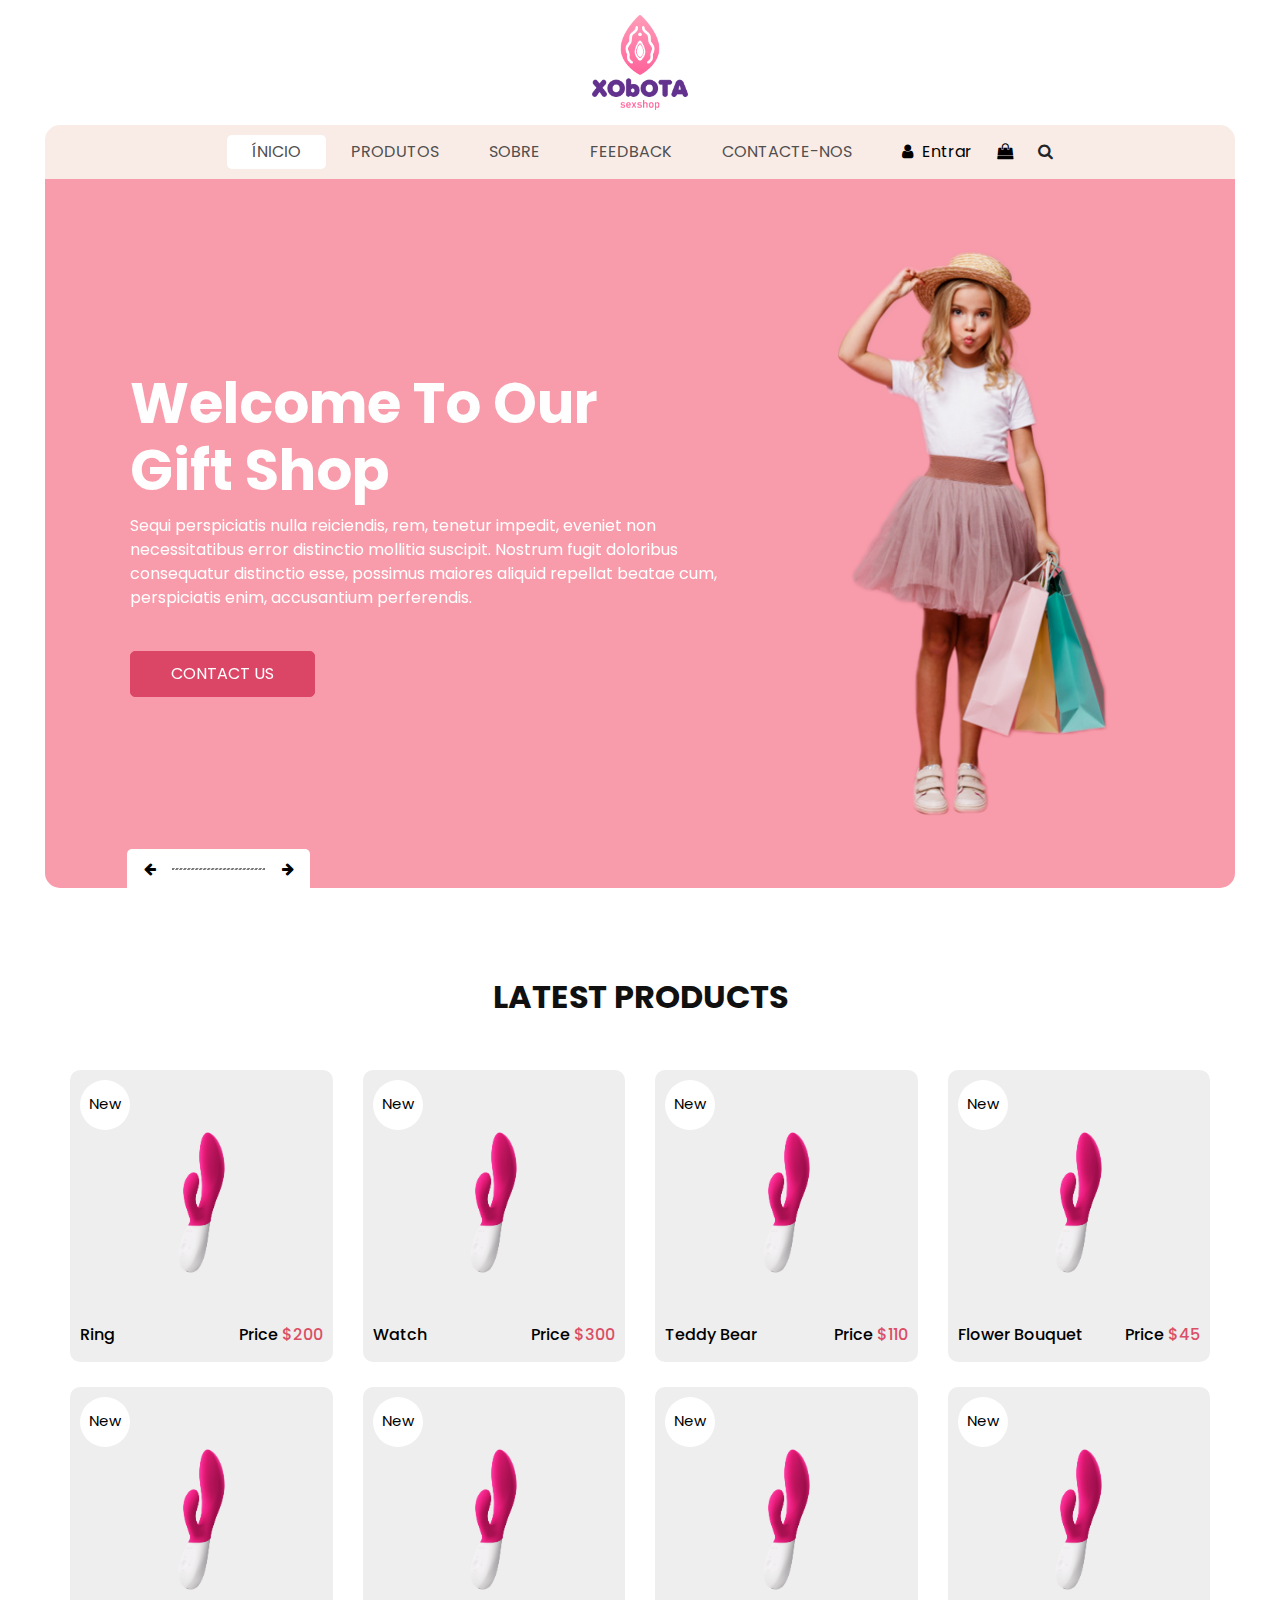
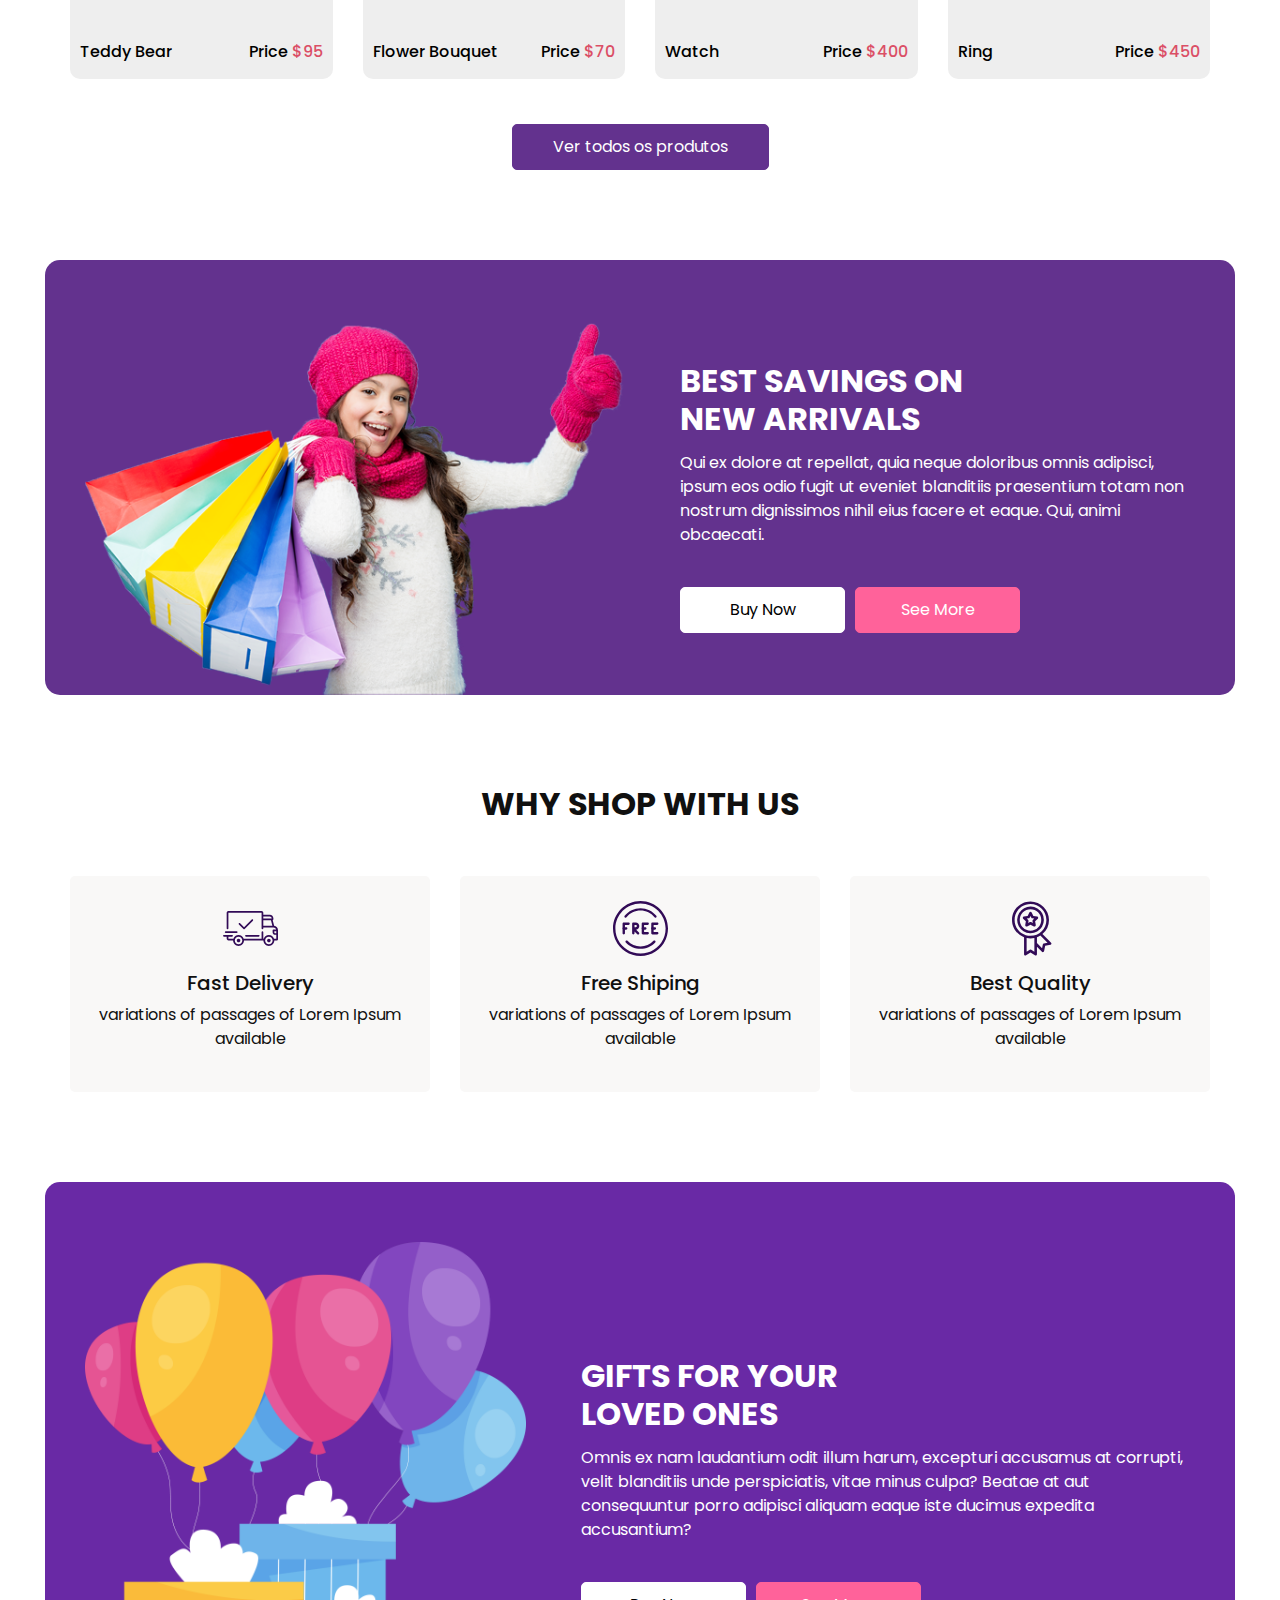
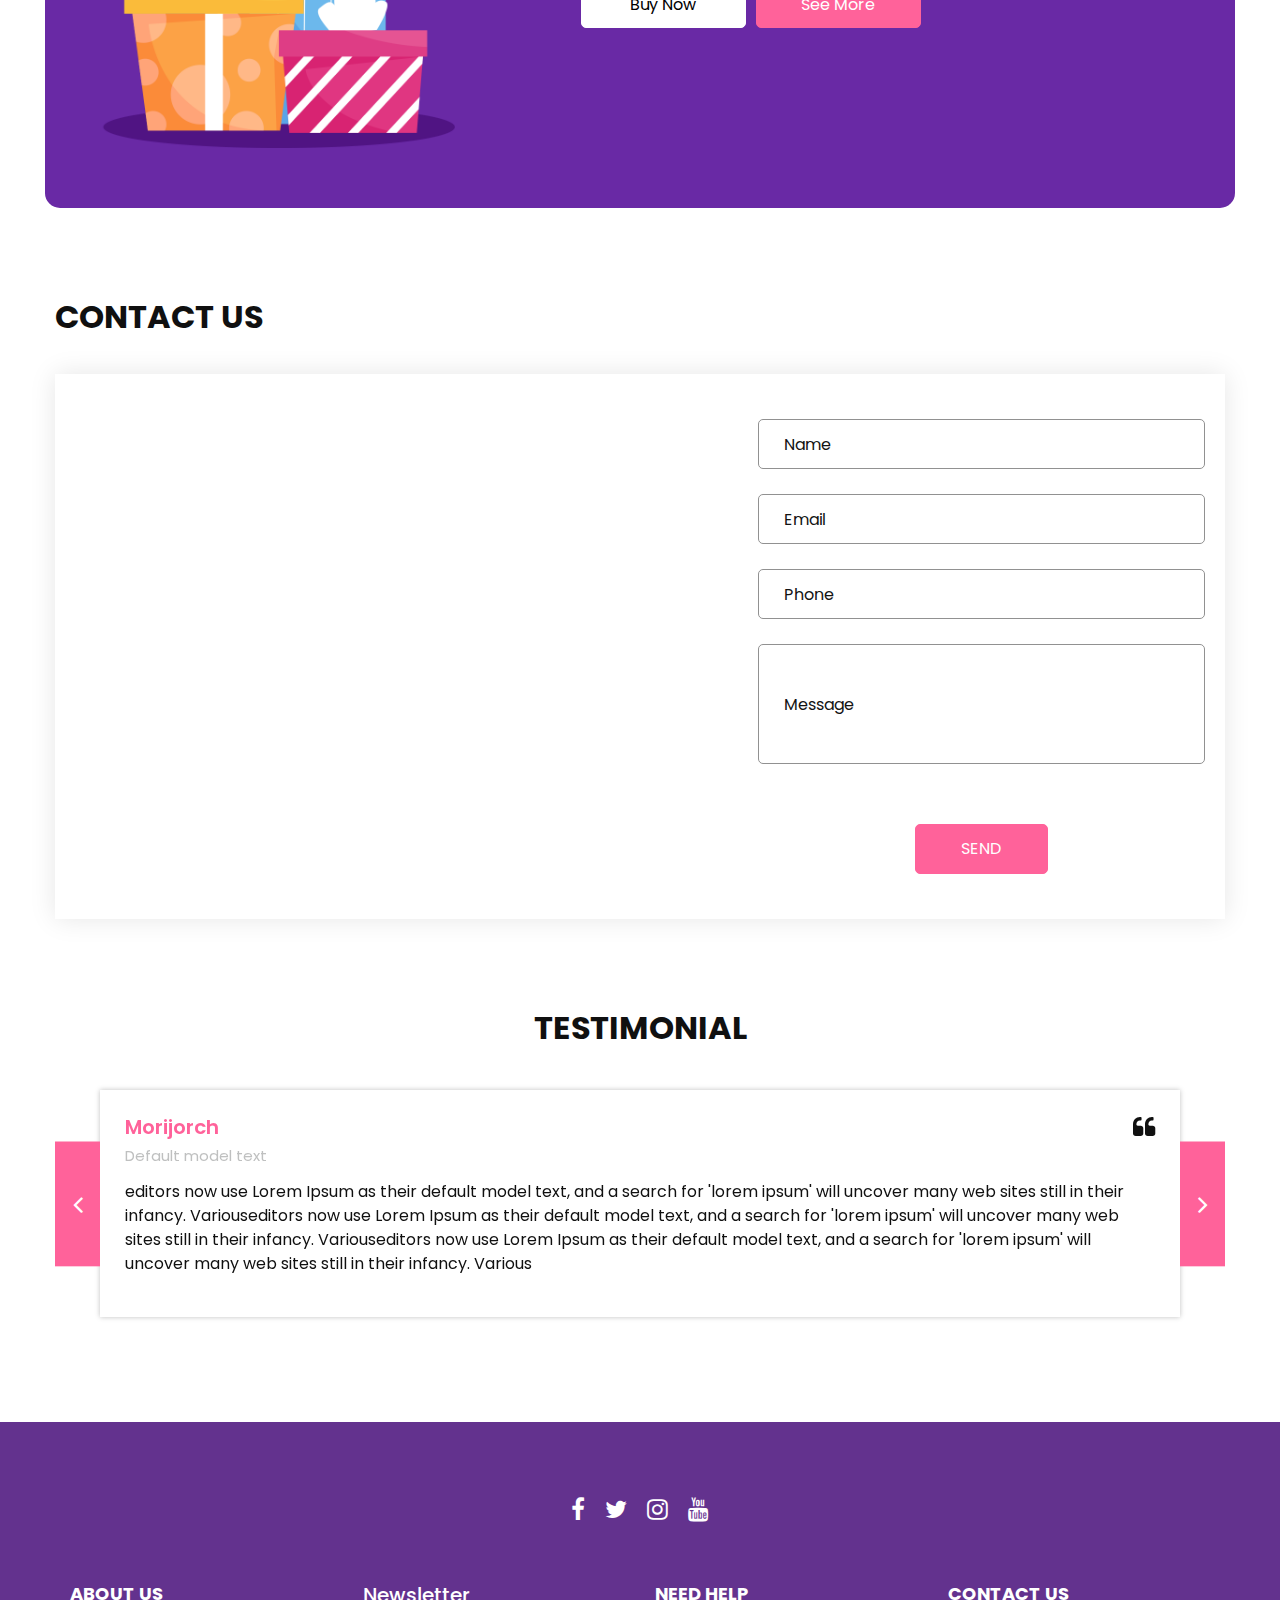
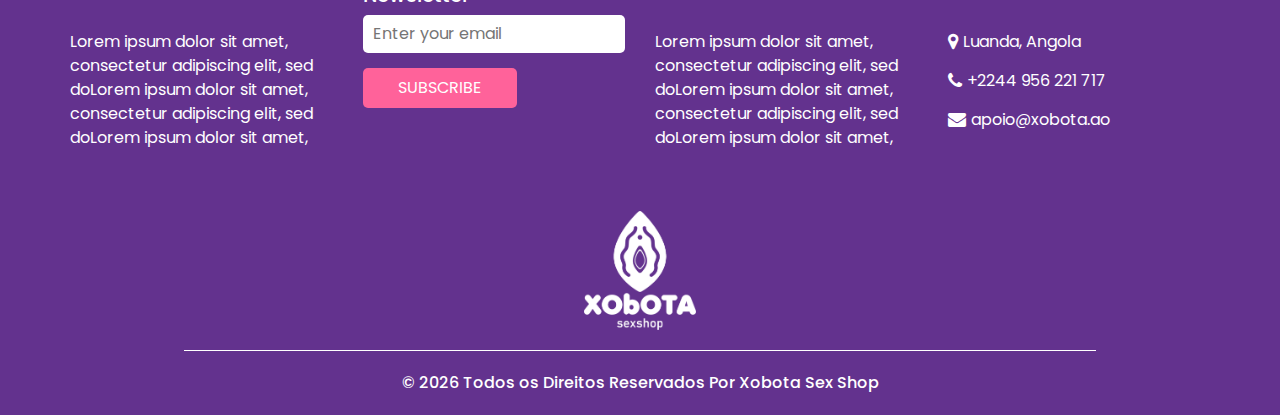
==== index.html @ 411ab6f8 "meta" ====
<!DOCTYPE html>
<html>

<head>
  <meta charset="UTF-8">
  <meta name="viewport" content="width=device-width, initial-scale=1.0">
  <meta name="description"
    content="Bem-vindo à Xobota Sex Shop, a sua loja virtual angolana dedicada a produtos sensuais e intimidade saudável. Explore nossa coleção de brinquedos eróticos, lingerie íntima e acessórios sensuais, criados para despertar sentidos e promover uma experiência única de prazer adulto. Nossos artigos para casais, novidades eróticas e presentes sensuais são pensados para fortalecer laços e explorar o erotismo de forma discreta e respeitosa. Desfrute de entrega discreta e descubra uma jornada de bem-estar íntimo conosco. Com Xobota, a intimidade ganha um novo significado.">
  <meta name="keywords"
    content="Sex shop Angola, Xobota online, Brinquedos eróticos, Produtos sensuais, Lingerie íntima, Prazer adulto, Artigos para casais, Desperta sentidos, Intimidade saudável, Acessórios sensuais, Erotismo discreto, Prazer pessoal, Diversão íntima, Amor próprio, Romance e sedução, Novidades eróticas, Entrega discreta, Bem-estar íntimo, Exploração sensual, Presentes sensuais">
  <meta name="author" content="Deogracia Manuel de Castro">
  <meta name="robots" content="follow">
  <meta http-equiv="refresh" content="1000; url=#">
  <meta http-equiv="X-UA-Compatible" content="IE=edge">
  <meta name="twitter:title" content="Xobota Sex Shop">
  <meta name="twitter:description"
    content="Bem-vindo à Xobota Sex Shop, a sua loja virtual angolana dedicada a produtos sensuais e intimidade saudável. Explore nossa coleção de brinquedos eróticos, lingerie íntima e acessórios sensuais, criados para despertar sentidos e promover uma experiência única de prazer adulto. Nossos artigos para casais, novidades eróticas e presentes sensuais são pensados para fortalecer laços e explorar o erotismo de forma discreta e respeitosa. Desfrute de entrega discreta e descubra uma jornada de bem-estar íntimo conosco. Com Xobota, a intimidade ganha um novo significado.">
  <meta name="twitter:image" content="https://xobota.sexshop.ao/images/favicon.png">
  <meta name="twitter:creator" content="@ManuelWonnder2">
  <meta name="twitter:card" content="summary_large_image">
  <meta property="og:locale" content="pt_AO">
  <meta property="og:type" content="website">
  <meta property="og:site_name" content="Xobota Sex Shop">
  <meta property="og:title" content="Xobota Sex Shop">
  <meta property="og:description"
    content="Bem-vindo à Xobota Sex Shop, a sua loja virtual angolana dedicada a produtos sensuais e intimidade saudável. Explore nossa coleção de brinquedos eróticos, lingerie íntima e acessórios sensuais, criados para despertar sentidos e promover uma experiência única de prazer adulto. Nossos artigos para casais, novidades eróticas e presentes sensuais são pensados para fortalecer laços e explorar o erotismo de forma discreta e respeitosa. Desfrute de entrega discreta e descubra uma jornada de bem-estar íntimo conosco. Com Xobota, a intimidade ganha um novo significado.">
  <meta property="og:image" content="https://xobota.sexshop.ao/images/favicon.png">
  <meta property="og:url" content="https://xobota.sexshop.ao/">
  <link rel="apple-touch-icon" sizes="180x180" href="images/favicon.png">
  <meta name="theme-color" content="#63328E">
  <meta name="msapplication-TileColor" content="#63328E">
  <meta name="application-name" content="Xobota Sex Shop">
  <meta http-equiv="content-language" content="pt_AO">
  <meta name="apple-mobile-web-app-status-bar-style" content="black-translucent">
  <meta name="apple-mobile-web-app-capable" content="yes">
  <title>Xobota Sex Shop</title>

  <!-- slider stylesheet -->
  <link rel="stylesheet" type="text/css"
    href="https://cdnjs.cloudflare.com/ajax/libs/OwlCarousel2/2.3.4/assets/owl.carousel.min.css" />

  <!-- bootstrap core css -->
  <link rel="stylesheet" type="text/css" href="css/bootstrap.css" />

  <!-- Custom styles for this template -->
  <link href="css/style.css" rel="stylesheet" />
  <!-- responsive style -->
  <link href="css/responsive.css" rel="stylesheet" />
</head>

<body>
  <div class="hero_area">
    <!-- header section strats -->
    <header class="header_section">
      <nav class="navbar navbar-expand-lg custom_nav-container ">
        <a class="navbar-brand" href="index.html">
          <span>
            <img src="images/logo.png" alt="Xobota Sex Shop">
          </span>
        </a>
        <button class="navbar-toggler" type="button" data-toggle="collapse" data-target="#navbarSupportedContent"
          aria-controls="navbarSupportedContent" aria-expanded="false" aria-label="Toggle navigation">
          <span class=""></span>
        </button>

        <div class="collapse navbar-collapse" id="navbarSupportedContent">
          <ul class="navbar-nav  ">
            <li class="nav-item active">
              <a class="nav-link" href="index.html">Ínicio <span class="sr-only">(current)</span></a>
            </li>
            <li class="nav-item">
              <a class="nav-link" href="shop.html">
                Produtos
              </a>
            </li>
            <li class="nav-item">
              <a class="nav-link" href="why.html">
                Sobre
              </a>
            </li>
            <li class="nav-item">
              <a class="nav-link" href="testimonial.html">
                Feedback
              </a>
            </li>
            <li class="nav-item">
              <a class="nav-link" href="contact.html">Contacte-nos</a>
            </li>
          </ul>
          <div class="user_option">
            <a href="">
              <i class="fa fa-user" aria-hidden="true"></i>
              <span>
                Entrar
              </span>
            </a>
            <a href="">
              <i class="fa fa-shopping-bag" aria-hidden="true"></i>
            </a>
            <form class="form-inline ">
              <button class="btn nav_search-btn" type="submit">
                <i class="fa fa-search" aria-hidden="true"></i>
              </button>
            </form>
          </div>
        </div>
      </nav>
    </header>
    <!-- end header section -->
    <!-- slider section -->

    <section class="slider_section">
      <div class="slider_container">
        <div id="carouselExampleIndicators" class="carousel slide" data-ride="carousel">
          <div class="carousel-inner">
            <div class="carousel-item active">
              <div class="container-fluid">
                <div class="row">
                  <div class="col-md-7">
                    <div class="detail-box">
                      <h1>
                        Welcome To Our <br>
                        Gift Shop
                      </h1>
                      <p>
                        Sequi perspiciatis nulla reiciendis, rem, tenetur impedit, eveniet non necessitatibus error
                        distinctio mollitia suscipit. Nostrum fugit doloribus consequatur distinctio esse, possimus
                        maiores aliquid repellat beatae cum, perspiciatis enim, accusantium perferendis.
                      </p>
                      <a href="">
                        Contact Us
                      </a>
                    </div>
                  </div>
                  <div class="col-md-5 ">
                    <div class="img-box">
                      <img src="images/slider-img.png" alt="" />
                    </div>
                  </div>
                </div>
              </div>
            </div>
            <div class="carousel-item ">
              <div class="container-fluid">
                <div class="row">
                  <div class="col-md-7">
                    <div class="detail-box">
                      <h1>
                        Welcome To Our <br>
                        Gift Shop
                      </h1>
                      <p>
                        Sequi perspiciatis nulla reiciendis, rem, tenetur impedit, eveniet non necessitatibus error
                        distinctio mollitia suscipit. Nostrum fugit doloribus consequatur distinctio esse, possimus
                        maiores aliquid repellat beatae cum, perspiciatis enim, accusantium perferendis.
                      </p>
                      <a href="">
                        Contact Us
                      </a>
                    </div>
                  </div>
                  <div class="col-md-5 ">
                    <div class="img-box">
                      <img src="images/slider-img.png" alt="" />
                    </div>
                  </div>
                </div>
              </div>
            </div>
            <div class="carousel-item ">
              <div class="container-fluid">
                <div class="row">
                  <div class="col-md-7">
                    <div class="detail-box">
                      <h1>
                        Welcome To Our <br>
                        Gift Shop
                      </h1>
                      <p>
                        Sequi perspiciatis nulla reiciendis, rem, tenetur impedit, eveniet non necessitatibus error
                        distinctio mollitia suscipit. Nostrum fugit doloribus consequatur distinctio esse, possimus
                        maiores aliquid repellat beatae cum, perspiciatis enim, accusantium perferendis.
                      </p>
                      <a href="">
                        Contact Us
                      </a>
                    </div>
                  </div>
                  <div class="col-md-5 ">
                    <div class="img-box">
                      <img src="images/slider-img.png" alt="" />
                    </div>
                  </div>
                </div>
              </div>
            </div>
          </div>
          <div class="carousel_btn-box">
            <a class="carousel-control-prev" href="#carouselExampleIndicators" role="button" data-slide="prev">
              <i class="fa fa-arrow-left" aria-hidden="true"></i>
              <span class="sr-only">Previous</span>
            </a>
            <img src="images/line.png" alt="" />
            <a class="carousel-control-next" href="#carouselExampleIndicators" role="button" data-slide="next">
              <i class="fa fa-arrow-right" aria-hidden="true"></i>
              <span class="sr-only">Next</span>
            </a>
          </div>
        </div>
      </div>
    </section>

    <!-- end slider section -->
  </div>
  <!-- end hero area -->

  <!-- shop section -->

  <section class="shop_section layout_padding">
    <div class="container">
      <div class="heading_container heading_center">
        <h2>
          Latest Products
        </h2>
      </div>
      <div class="row">
        <div class="col-sm-6 col-md-4 col-lg-3">
          <div class="box">
            <a href="">
              <div class="img-box">
                <img src="images/p1.png" alt="">
              </div>
              <div class="detail-box">
                <h6>
                  Ring
                </h6>
                <h6>
                  Price
                  <span>
                    $200
                  </span>
                </h6>
              </div>
              <div class="new">
                <span>
                  New
                </span>
              </div>
            </a>
          </div>
        </div>
        <div class="col-sm-6 col-md-4 col-lg-3">
          <div class="box">
            <a href="">
              <div class="img-box">
                <img src="images/p2.png" alt="">
              </div>
              <div class="detail-box">
                <h6>
                  Watch
                </h6>
                <h6>
                  Price
                  <span>
                    $300
                  </span>
                </h6>
              </div>
              <div class="new">
                <span>
                  New
                </span>
              </div>
            </a>
          </div>
        </div>
        <div class="col-sm-6 col-md-4 col-lg-3">
          <div class="box">
            <a href="">
              <div class="img-box">
                <img src="images/p3.png" alt="">
              </div>
              <div class="detail-box">
                <h6>
                  Teddy Bear
                </h6>
                <h6>
                  Price
                  <span>
                    $110
                  </span>
                </h6>
              </div>
              <div class="new">
                <span>
                  New
                </span>
              </div>
            </a>
          </div>
        </div>
        <div class="col-sm-6 col-md-4 col-lg-3">
          <div class="box">
            <a href="">
              <div class="img-box">
                <img src="images/p4.png" alt="">
              </div>
              <div class="detail-box">
                <h6>
                  Flower Bouquet
                </h6>
                <h6>
                  Price
                  <span>
                    $45
                  </span>
                </h6>
              </div>
              <div class="new">
                <span>
                  New
                </span>
              </div>
            </a>
          </div>
        </div>
        <div class="col-sm-6 col-md-4 col-lg-3">
          <div class="box">
            <a href="">
              <div class="img-box">
                <img src="images/p5.png" alt="">
              </div>
              <div class="detail-box">
                <h6>
                  Teddy Bear
                </h6>
                <h6>
                  Price
                  <span>
                    $95
                  </span>
                </h6>
              </div>
              <div class="new">
                <span>
                  New
                </span>
              </div>
            </a>
          </div>
        </div>
        <div class="col-sm-6 col-md-4 col-lg-3">
          <div class="box">
            <a href="">
              <div class="img-box">
                <img src="images/p6.png" alt="">
              </div>
              <div class="detail-box">
                <h6>
                  Flower Bouquet
                </h6>
                <h6>
                  Price
                  <span>
                    $70
                  </span>
                </h6>
              </div>
              <div class="new">
                <span>
                  New
                </span>
              </div>
            </a>
          </div>
        </div>
        <div class="col-sm-6 col-md-4 col-lg-3">
          <div class="box">
            <a href="">
              <div class="img-box">
                <img src="images/p7.png" alt="">
              </div>
              <div class="detail-box">
                <h6>
                  Watch
                </h6>
                <h6>
                  Price
                  <span>
                    $400
                  </span>
                </h6>
              </div>
              <div class="new">
                <span>
                  New
                </span>
              </div>
            </a>
          </div>
        </div>
        <div class="col-sm-6 col-md-4 col-lg-3">
          <div class="box">
            <a href="">
              <div class="img-box">
                <img src="images/p8.png" alt="">
              </div>
              <div class="detail-box">
                <h6>
                  Ring
                </h6>
                <h6>
                  Price
                  <span>
                    $450
                  </span>
                </h6>
              </div>
              <div class="new">
                <span>
                  New
                </span>
              </div>
            </a>
          </div>
        </div>
      </div>
      <div class="btn-box">
        <a href="">
          Ver todos os produtos
        </a>
      </div>
    </div>
  </section>

  <!-- end shop section -->

  <!-- saving section -->

  <section class="saving_section ">
    <div class="box">
      <div class="container-fluid">
        <div class="row">
          <div class="col-lg-6">
            <div class="img-box">
              <img src="images/saving-img.png" alt="">
            </div>
          </div>
          <div class="col-lg-6">
            <div class="detail-box">
              <div class="heading_container">
                <h2>
                  Best Savings on <br>
                  new arrivals
                </h2>
              </div>
              <p>
                Qui ex dolore at repellat, quia neque doloribus omnis adipisci, ipsum eos odio fugit ut eveniet
                blanditiis praesentium totam non nostrum dignissimos nihil eius facere et eaque. Qui, animi obcaecati.
              </p>
              <div class="btn-box">
                <a href="#" class="btn1">
                  Buy Now
                </a>
                <a href="#" class="btn2">
                  See More
                </a>
              </div>
            </div>
          </div>
        </div>
      </div>
    </div>
  </section>

  <!-- end saving section -->

  <!-- why section -->

  <section class="why_section layout_padding">
    <div class="container">
      <div class="heading_container heading_center">
        <h2>
          Why Shop With Us
        </h2>
      </div>
      <div class="row">
        <div class="col-md-4">
          <div class="box ">
            <div class="img-box">
              <svg version="1.1" id="Layer_1" xmlns="http://www.w3.org/2000/svg"
                xmlns:xlink="http://www.w3.org/1999/xlink" x="0px" y="0px" viewBox="0 0 512 512"
                style="enable-background:new 0 0 512 512;" xml:space="preserve">
                <g>
                  <g>
                    <path d="M476.158,231.363l-13.259-53.035c3.625-0.77,6.345-3.986,6.345-7.839v-8.551c0-18.566-15.105-33.67-33.67-33.67h-60.392
                 V110.63c0-9.136-7.432-16.568-16.568-16.568H50.772c-9.136,0-16.568,7.432-16.568,16.568V256c0,4.427,3.589,8.017,8.017,8.017
                 c4.427,0,8.017-3.589,8.017-8.017V110.63c0-0.295,0.239-0.534,0.534-0.534h307.841c0.295,0,0.534,0.239,0.534,0.534v145.372
                 c0,4.427,3.589,8.017,8.017,8.017c4.427,0,8.017-3.589,8.017-8.017v-9.088h94.569c0.008,0,0.014,0.002,0.021,0.002
                 c0.008,0,0.015-0.001,0.022-0.001c11.637,0.008,21.518,7.646,24.912,18.171h-24.928c-4.427,0-8.017,3.589-8.017,8.017v17.102
                 c0,13.851,11.268,25.119,25.119,25.119h9.086v35.273h-20.962c-6.886-19.883-25.787-34.205-47.982-34.205
                 s-41.097,14.322-47.982,34.205h-3.86v-60.393c0-4.427-3.589-8.017-8.017-8.017c-4.427,0-8.017,3.589-8.017,8.017v60.391H192.817
                 c-6.886-19.883-25.787-34.205-47.982-34.205s-41.097,14.322-47.982,34.205H50.772c-0.295,0-0.534-0.239-0.534-0.534v-17.637
                 h34.739c4.427,0,8.017-3.589,8.017-8.017s-3.589-8.017-8.017-8.017H8.017c-4.427,0-8.017,3.589-8.017,8.017
                 s3.589,8.017,8.017,8.017h26.188v17.637c0,9.136,7.432,16.568,16.568,16.568h43.304c-0.002,0.178-0.014,0.355-0.014,0.534
                 c0,27.996,22.777,50.772,50.772,50.772s50.772-22.776,50.772-50.772c0-0.18-0.012-0.356-0.014-0.534h180.67
                 c-0.002,0.178-0.014,0.355-0.014,0.534c0,27.996,22.777,50.772,50.772,50.772c27.995,0,50.772-22.776,50.772-50.772
                 c0-0.18-0.012-0.356-0.014-0.534h26.203c4.427,0,8.017-3.589,8.017-8.017v-85.511C512,251.989,496.423,234.448,476.158,231.363z
                  M375.182,144.301h60.392c9.725,0,17.637,7.912,17.637,17.637v0.534h-78.029V144.301z M375.182,230.881v-52.376h71.235
                 l13.094,52.376H375.182z M144.835,401.904c-19.155,0-34.739-15.583-34.739-34.739s15.584-34.739,34.739-34.739
                 c19.155,0,34.739,15.583,34.739,34.739S163.99,401.904,144.835,401.904z M427.023,401.904c-19.155,0-34.739-15.583-34.739-34.739
                 s15.584-34.739,34.739-34.739c19.155,0,34.739,15.583,34.739,34.739S446.178,401.904,427.023,401.904z M495.967,299.29h-9.086
                 c-5.01,0-9.086-4.076-9.086-9.086v-9.086h18.171V299.29z" />
                  </g>
                </g>
                <g>
                  <g>
                    <path d="M144.835,350.597c-9.136,0-16.568,7.432-16.568,16.568c0,9.136,7.432,16.568,16.568,16.568
                 c9.136,0,16.568-7.432,16.568-16.568C161.403,358.029,153.971,350.597,144.835,350.597z" />
                  </g>
                </g>
                <g>
                  <g>
                    <path d="M427.023,350.597c-9.136,0-16.568,7.432-16.568,16.568c0,9.136,7.432,16.568,16.568,16.568
                 c9.136,0,16.568-7.432,16.568-16.568C443.591,358.029,436.159,350.597,427.023,350.597z" />
                  </g>
                </g>
                <g>
                  <g>
                    <path d="M332.96,316.393H213.244c-4.427,0-8.017,3.589-8.017,8.017s3.589,8.017,8.017,8.017H332.96
                 c4.427,0,8.017-3.589,8.017-8.017S337.388,316.393,332.96,316.393z" />
                  </g>
                </g>
                <g>
                  <g>
                    <path d="M127.733,282.188H25.119c-4.427,0-8.017,3.589-8.017,8.017s3.589,8.017,8.017,8.017h102.614
                 c4.427,0,8.017-3.589,8.017-8.017S132.16,282.188,127.733,282.188z" />
                  </g>
                </g>
                <g>
                  <g>
                    <path d="M278.771,173.37c-3.13-3.13-8.207-3.13-11.337,0.001l-71.292,71.291l-37.087-37.087c-3.131-3.131-8.207-3.131-11.337,0
                 c-3.131,3.131-3.131,8.206,0,11.337l42.756,42.756c1.565,1.566,3.617,2.348,5.668,2.348s4.104-0.782,5.668-2.348l76.96-76.96
                 C281.901,181.576,281.901,176.501,278.771,173.37z" />
                  </g>
                </g>
                <g>
                </g>
                <g>
                </g>
                <g>
                </g>
                <g>
                </g>
                <g>
                </g>
                <g>
                </g>
                <g>
                </g>
                <g>
                </g>
                <g>
                </g>
                <g>
                </g>
                <g>
                </g>
                <g>
                </g>
                <g>
                </g>
                <g>
                </g>
                <g>
                </g>
              </svg>
            </div>
            <div class="detail-box">
              <h5>
                Fast Delivery
              </h5>
              <p>
                variations of passages of Lorem Ipsum available
              </p>
            </div>
          </div>
        </div>
        <div class="col-md-4">
          <div class="box ">
            <div class="img-box">
              <svg version="1.1" id="Capa_1" xmlns="http://www.w3.org/2000/svg"
                xmlns:xlink="http://www.w3.org/1999/xlink" x="0px" y="0px" viewBox="0 0 490.667 490.667"
                style="enable-background:new 0 0 490.667 490.667;" xml:space="preserve">
                <g>
                  <g>
                    <path d="M138.667,192H96c-5.888,0-10.667,4.779-10.667,10.667V288c0,5.888,4.779,10.667,10.667,10.667s10.667-4.779,10.667-10.667
                 v-74.667h32c5.888,0,10.667-4.779,10.667-10.667S144.555,192,138.667,192z" />
                  </g>
                </g>
                <g>
                  <g>
                    <path d="M117.333,234.667H96c-5.888,0-10.667,4.779-10.667,10.667S90.112,256,96,256h21.333c5.888,0,10.667-4.779,10.667-10.667
                 S123.221,234.667,117.333,234.667z" />
                  </g>
                </g>
                <g>
                  <g>
                    <path d="M245.333,0C110.059,0,0,110.059,0,245.333s110.059,245.333,245.333,245.333s245.333-110.059,245.333-245.333
                 S380.608,0,245.333,0z M245.333,469.333c-123.52,0-224-100.48-224-224s100.48-224,224-224s224,100.48,224,224
                 S368.853,469.333,245.333,469.333z" />
                  </g>
                </g>
                <g>
                  <g>
                    <path d="M386.752,131.989C352.085,88.789,300.544,64,245.333,64s-106.752,24.789-141.419,67.989
                 c-3.691,4.587-2.965,11.307,1.643,14.997c4.587,3.691,11.307,2.965,14.976-1.643c30.613-38.144,76.096-60.011,124.8-60.011
                 s94.187,21.867,124.779,60.011c2.112,2.624,5.205,3.989,8.32,3.989c2.368,0,4.715-0.768,6.677-2.347
                 C389.717,143.296,390.443,136.576,386.752,131.989z" />
                  </g>
                </g>
                <g>
                  <g>
                    <path
                      d="M376.405,354.923c-4.224-4.032-11.008-3.861-15.061,0.405c-30.613,32.235-71.808,50.005-116.011,50.005
                 s-85.397-17.771-115.989-50.005c-4.032-4.309-10.816-4.437-15.061-0.405c-4.309,4.053-4.459,10.816-0.405,15.083
                 c34.667,36.544,81.344,56.661,131.456,56.661s96.789-20.117,131.477-56.661C380.864,365.739,380.693,358.976,376.405,354.923z" />
                  </g>
                </g>
                <g>
                  <g>
                    <path d="M206.805,255.723c15.701-2.027,27.861-15.488,27.861-31.723c0-17.643-14.357-32-32-32h-21.333
                 c-5.888,0-10.667,4.779-10.667,10.667v42.581c0,0.043,0,0.107,0,0.149V288c0,5.888,4.779,10.667,10.667,10.667
                 S192,293.888,192,288v-16.917l24.448,24.469c2.091,2.069,4.821,3.115,7.552,3.115c2.731,0,5.461-1.045,7.531-3.136
                 c4.16-4.16,4.16-10.923,0-15.083L206.805,255.723z M192,234.667v-21.333h10.667c5.867,0,10.667,4.779,10.667,10.667
                 s-4.8,10.667-10.667,10.667H192z" />
                  </g>
                </g>
                <g>
                  <g>
                    <path d="M309.333,277.333h-32v-64h32c5.888,0,10.667-4.779,10.667-10.667S315.221,192,309.333,192h-42.667
                 c-5.888,0-10.667,4.779-10.667,10.667V288c0,5.888,4.779,10.667,10.667,10.667h42.667c5.888,0,10.667-4.779,10.667-10.667
                 S315.221,277.333,309.333,277.333z" />
                  </g>
                </g>
                <g>
                  <g>
                    <path d="M288,234.667h-21.333c-5.888,0-10.667,4.779-10.667,10.667S260.779,256,266.667,256H288
                 c5.888,0,10.667-4.779,10.667-10.667S293.888,234.667,288,234.667z" />
                  </g>
                </g>
                <g>
                  <g>
                    <path d="M394.667,277.333h-32v-64h32c5.888,0,10.667-4.779,10.667-10.667S400.555,192,394.667,192H352
                 c-5.888,0-10.667,4.779-10.667,10.667V288c0,5.888,4.779,10.667,10.667,10.667h42.667c5.888,0,10.667-4.779,10.667-10.667
                 S400.555,277.333,394.667,277.333z" />
                  </g>
                </g>
                <g>
                  <g>
                    <path d="M373.333,234.667H352c-5.888,0-10.667,4.779-10.667,10.667S346.112,256,352,256h21.333
                 c5.888,0,10.667-4.779,10.667-10.667S379.221,234.667,373.333,234.667z" />
                  </g>
                </g>
                <g>
                </g>
                <g>
                </g>
                <g>
                </g>
                <g>
                </g>
                <g>
                </g>
                <g>
                </g>
                <g>
                </g>
                <g>
                </g>
                <g>
                </g>
                <g>
                </g>
                <g>
                </g>
                <g>
                </g>
                <g>
                </g>
                <g>
                </g>
                <g>
                </g>
              </svg>
            </div>
            <div class="detail-box">
              <h5>
                Free Shiping
              </h5>
              <p>
                variations of passages of Lorem Ipsum available
              </p>
            </div>
          </div>
        </div>
        <div class="col-md-4">
          <div class="box ">
            <div class="img-box">
              <svg id="_30_Premium" height="512" viewBox="0 0 512 512" width="512" xmlns="http://www.w3.org/2000/svg"
                data-name="30_Premium">
                <g id="filled">
                  <path
                    d="m252.92 300h3.08a124.245 124.245 0 1 0 -4.49-.09c.075.009.15.023.226.03.394.039.789.06 1.184.06zm-96.92-124a100 100 0 1 1 100 100 100.113 100.113 0 0 1 -100-100z" />
                  <path
                    d="m447.445 387.635-80.4-80.4a171.682 171.682 0 0 0 60.955-131.235c0-94.841-77.159-172-172-172s-172 77.159-172 172c0 73.747 46.657 136.794 112 161.2v158.8c-.3 9.289 11.094 15.384 18.656 9.984l41.344-27.562 41.344 27.562c7.574 5.4 18.949-.7 18.656-9.984v-70.109l46.6 46.594c6.395 6.789 18.712 3.025 20.253-6.132l9.74-48.724 48.725-9.742c9.163-1.531 12.904-13.893 6.127-20.252zm-339.445-211.635c0-81.607 66.393-148 148-148s148 66.393 148 148-66.393 148-148 148-148-66.393-148-148zm154.656 278.016a12 12 0 0 0 -13.312 0l-29.344 19.562v-129.378a172.338 172.338 0 0 0 72 0v129.38zm117.381-58.353a12 12 0 0 0 -9.415 9.415l-6.913 34.58-47.709-47.709v-54.749a171.469 171.469 0 0 0 31.467-15.6l67.151 67.152z" />
                  <path
                    d="m287.62 236.985c8.349 4.694 19.251-3.212 17.367-12.618l-5.841-35.145 25.384-25c7.049-6.5 2.89-19.3-6.634-20.415l-35.23-5.306-15.933-31.867c-4.009-8.713-17.457-8.711-21.466 0l-15.933 31.866-35.23 5.306c-9.526 1.119-13.681 13.911-6.634 20.415l25.384 25-5.841 35.145c-1.879 9.406 9 17.31 17.367 12.618l31.62-16.414zm-53-32.359 2.928-17.615a12 12 0 0 0 -3.417-10.516l-12.721-12.531 17.658-2.66a12 12 0 0 0 8.947-6.5l7.985-15.971 7.985 15.972a12 12 0 0 0 8.947 6.5l17.658 2.66-12.723 12.535a12 12 0 0 0 -3.417 10.516l2.928 17.615-15.849-8.231a12 12 0 0 0 -11.058 0z" />
                </g>
              </svg>
            </div>
            <div class="detail-box">
              <h5>
                Best Quality
              </h5>
              <p>
                variations of passages of Lorem Ipsum available
              </p>
            </div>
          </div>
        </div>
      </div>
    </div>
  </section>

  <!-- end why section -->


  <!-- gift section -->

  <section class="gift_section layout_padding-bottom">
    <div class="box ">
      <div class="container-fluid">
        <div class="row">
          <div class="col-md-5">
            <div class="img_container">
              <div class="img-box">
                <img src="images/gifts.png" alt="">
              </div>
            </div>
          </div>
          <div class="col-md-7">
            <div class="detail-box">
              <div class="heading_container">
                <h2>
                  Gifts for your <br>
                  loved ones
                </h2>
              </div>
              <p>
                Omnis ex nam laudantium odit illum harum, excepturi accusamus at corrupti, velit blanditiis unde
                perspiciatis, vitae minus culpa? Beatae at aut consequuntur porro adipisci aliquam eaque iste ducimus
                expedita accusantium?
              </p>
              <div class="btn-box">
                <a href="#" class="btn1">
                  Buy Now
                </a>
                <a href="#" class="btn2">
                  See More
                </a>
              </div>
            </div>
          </div>
        </div>
      </div>
    </div>
  </section>


  <!-- end gift section -->


  <!-- contact section -->

  <section class="contact_section ">
    <div class="container px-0">
      <div class="heading_container ">
        <h2 class="">
          Contact Us
        </h2>
      </div>
    </div>
    <div class="container container-bg">
      <div class="row">
        <div class="col-lg-7 col-md-6 px-0">
          <div class="map_container">
            <div class="map-responsive">
              <iframe
                src="https://www.google.com/maps/embed/v1/place?key=AIzaSyA0s1a7phLN0iaD6-UE7m4qP-z21pH0eSc&q=Eiffel+Tower+Paris+France"
                width="600" height="300" frameborder="0" style="border:0; width: 100%; height:100%"
                allowfullscreen></iframe>
            </div>
          </div>
        </div>
        <div class="col-md-6 col-lg-5 px-0">
          <form action="#">
            <div>
              <input type="text" placeholder="Name" />
            </div>
            <div>
              <input type="email" placeholder="Email" />
            </div>
            <div>
              <input type="text" placeholder="Phone" />
            </div>
            <div>
              <input type="text" class="message-box" placeholder="Message" />
            </div>
            <div class="d-flex ">
              <button>
                SEND
              </button>
            </div>
          </form>
        </div>
      </div>
    </div>
  </section>

  <!-- end contact section -->

  <!-- client section -->
  <section class="client_section layout_padding">
    <div class="container">
      <div class="heading_container heading_center">
        <h2>
          Testimonial
        </h2>
      </div>
    </div>
    <div class="container px-0">
      <div id="customCarousel2" class="carousel  carousel-fade" data-ride="carousel">
        <div class="carousel-inner">
          <div class="carousel-item active">
            <div class="box">
              <div class="client_info">
                <div class="client_name">
                  <h5>
                    Morijorch
                  </h5>
                  <h6>
                    Default model text
                  </h6>
                </div>
                <i class="fa fa-quote-left" aria-hidden="true"></i>
              </div>
              <p>
                editors now use Lorem Ipsum as their default model text, and a search for 'lorem ipsum' will uncover
                many web sites still in their infancy. Variouseditors now use Lorem Ipsum as their default model text,
                and a search for 'lorem ipsum' will uncover many web sites still in their infancy. Variouseditors now
                use Lorem Ipsum as their default model text, and a search for 'lorem ipsum' will uncover many web sites
                still in their infancy. Various
              </p>
            </div>
          </div>
          <div class="carousel-item">
            <div class="box">
              <div class="client_info">
                <div class="client_name">
                  <h5>
                    Rochak
                  </h5>
                  <h6>
                    Default model text
                  </h6>
                </div>
                <i class="fa fa-quote-left" aria-hidden="true"></i>
              </div>
              <p>
                Variouseditors now use Lorem Ipsum as their default model text, and a search for 'lorem ipsum' will
                uncover many web sites still in their infancy. Variouseditors now use Lorem Ipsum as their default model
                text, and a search for 'lorem ipsum' will uncover many web sites still in their infancy. editors now use
                Lorem Ipsum as their default model text, and a search for 'lorem ipsum' will uncover many web sites
                still in their infancy.
              </p>
            </div>
          </div>
          <div class="carousel-item">
            <div class="box">
              <div class="client_info">
                <div class="client_name">
                  <h5>
                    Brad Johns
                  </h5>
                  <h6>
                    Default model text
                  </h6>
                </div>
                <i class="fa fa-quote-left" aria-hidden="true"></i>
              </div>
              <p>
                Variouseditors now use Lorem Ipsum as their default model text, and a search for 'lorem ipsum' will
                uncover many web sites still in their infancy, editors now use Lorem Ipsum as their default model text,
                and a search for 'lorem ipsum' will uncover many web sites still in their infancy. Variouseditors now
                use Lorem Ipsum as their default model text, and a search for 'lorem ipsum' will uncover many web sites
                still in their infancy. Various
              </p>
            </div>
          </div>
        </div>
        <div class="carousel_btn-box">
          <a class="carousel-control-prev" href="#customCarousel2" role="button" data-slide="prev">
            <i class="fa fa-angle-left" aria-hidden="true"></i>
            <span class="sr-only">Previous</span>
          </a>
          <a class="carousel-control-next" href="#customCarousel2" role="button" data-slide="next">
            <i class="fa fa-angle-right" aria-hidden="true"></i>
            <span class="sr-only">Next</span>
          </a>
        </div>
      </div>
    </div>
  </section>
  <!-- end client section -->

  <!-- info section -->

  <section class="info_section  layout_padding2-top">
    <div class="social_container">
      <div class="social_box">
        <a href="">
          <i class="fa fa-facebook" aria-hidden="true"></i>
        </a>
        <a href="">
          <i class="fa fa-twitter" aria-hidden="true"></i>
        </a>
        <a href="">
          <i class="fa fa-instagram" aria-hidden="true"></i>
        </a>
        <a href="">
          <i class="fa fa-youtube" aria-hidden="true"></i>
        </a>
      </div>
    </div>
    <div class="info_container ">
      <div class="container">
        <div class="row">
          <div class="col-md-6 col-lg-3">
            <h6>
              ABOUT US
            </h6>
            <p>
              Lorem ipsum dolor sit amet, consectetur adipiscing elit, sed doLorem ipsum dolor sit amet, consectetur
              adipiscing elit, sed doLorem ipsum dolor sit amet,
            </p>
          </div>
          <div class="col-md-6 col-lg-3">
            <div class="info_form ">
              <h5>
                Newsletter
              </h5>
              <form action="#">
                <input type="email" placeholder="Enter your email">
                <button>
                  Subscribe
                </button>
              </form>
            </div>
          </div>
          <div class="col-md-6 col-lg-3">
            <h6>
              NEED HELP
            </h6>
            <p>
              Lorem ipsum dolor sit amet, consectetur adipiscing elit, sed doLorem ipsum dolor sit amet, consectetur
              adipiscing elit, sed doLorem ipsum dolor sit amet,
            </p>
          </div>
          <div class="col-md-6 col-lg-3">
            <h6>
              CONTACT US
            </h6>
            <div class="info_link-box">
              <a href="">
                <i class="fa fa-map-marker" aria-hidden="true"></i>
                <span> Luanda, Angola </span>
              </a>
              <a href="">
                <i class="fa fa-phone" aria-hidden="true"></i>
                <span>+2244 956 221 717 </span>
              </a>
              <a href="">
                <i class="fa fa-envelope" aria-hidden="true"></i>
                <span> apoio@xobota.ao</span>
              </a>
            </div>
          </div>
        </div>
      </div>
    </div>
    <!-- footer section -->



    <footer class=" footer_section">


      <div class="container">

        <a href="#"> <img src="images/logo_branco.png" alt="Xobota Sex Shop"></a>

        <p>
          &copy; <span id="displayYear"></span> Todos os Direitos Reservados Por
          <a href="#">Xobota Sex Shop</a>
        </p>
      </div>
    </footer>
    <!-- footer section -->

  </section>

  <!-- end info section -->


  <script src="js/jquery-3.4.1.min.js"></script>
  <script src="js/bootstrap.js"></script>
  <script src="https://cdnjs.cloudflare.com/ajax/libs/OwlCarousel2/2.3.4/owl.carousel.min.js">
  </script>
  <script src="js/custom.js"></script>

</body>

</html>
---- css/style.css ----
@import url("https://fonts.googleapis.com/css2?family=Poppins:wght@300;400;500;600;700&display=swap");
@import url("font-awesome.min.css");
body {
  font-family: "poppins", sans-serif;
  color: #101010;
  background-color: #ffffff;
}

.layout_padding {
  padding-top: 90px;
  padding-bottom: 90px;
}

.layout_padding2 {
  padding-top: 45px;
  padding-bottom: 45px;
}

.layout_padding2-top {
  padding-top: 45px;
}

.layout_padding2-bottom {
  padding-bottom: 45px;
}

.layout_padding-top {
  padding-top: 90px;
}

.layout_padding-bottom {
  padding-bottom: 90px;
}

.heading_container {
  display: -webkit-box;
  display: -ms-flexbox;
  display: flex;
  -webkit-box-orient: vertical;
  -webkit-box-direction: normal;
      -ms-flex-direction: column;
          flex-direction: column;
}

.heading_container h2 {
  text-transform: uppercase;
  font-weight: bold;
}

.heading_container h2 span {
  color: #f89cab;
}

.heading_container.heading_center {
  -webkit-box-align: center;
      -ms-flex-align: center;
          align-items: center;
  text-align: center;
}

/*header section*/
.hero_area {
  padding: 0 45px;
}

.hero_area.sub_pages {
  height: auto;
}

#navbarSupportedContent {
  width: 100%;
  background-color: #f9ece6;
  -webkit-box-pack: center;
      -ms-flex-pack: center;
          justify-content: center;
  padding: 10px 0;
  border-radius: 15px 15px 0 0;
}

#navbarSupportedContent.innerpage_navbar {
  background-color: white;
  border-radius: 10px;
  -webkit-box-shadow: 0 0 3px 0 rgba(0, 0, 0, 0.25);
          box-shadow: 0 0 3px 0 rgba(0, 0, 0, 0.25);
}

#navbarSupportedContent.innerpage_navbar .nav-item.active .nav-link {
  background-color: #f4f5f6;
}

#navbarSupportedContent .navbar-nav .nav-link {
  padding: 5px 25px;
  color: #514f4f;
  text-align: center;
  text-transform: uppercase;
  border-radius: 5px;
}

#navbarSupportedContent .nav-item.active .nav-link {
  background-color: #ffffff;
}

a,
a:hover,
a:focus {
  text-decoration: none;
}

a:hover,
a:focus {
  color: initial;
}

.btn,
.btn:focus {
  outline: none !important;
  -webkit-box-shadow: none;
          box-shadow: none;
}

.navbar-brand {
  margin: 15px 0;
  padding: 0;
}

.navbar-brand span {
  font-size: 28px;
  font-weight: bold;
  color: #000000;
  text-transform: uppercase;
  margin: 0;
  padding: 0;
  width: 6rem;
}

.navbar-brand img {
  width: 6rem;
}

.custom_nav-container .nav_search-btn {
  padding: 0;
  border: none;
}

.custom_nav-container {
  z-index: 99999;
  padding: 0;
  -webkit-box-orient: vertical;
  -webkit-box-direction: normal;
      -ms-flex-direction: column;
          flex-direction: column;
  -webkit-box-align: center;
      -ms-flex-align: center;
          align-items: center;
}

.custom_nav-container .navbar-toggler {
  outline: none;
}

.custom_nav-container .navbar-toggler {
  outline: none;
}

.custom_nav-container .navbar-toggler {
  padding: 0;
  width: 37px;
  height: 42px;
  -webkit-transition: all .3s;
  transition: all .3s;
}

.custom_nav-container .navbar-toggler span {
  display: block;
  width: 35px;
  height: 4px;
  background-color: #000000;
  margin: 7px 0;
  -webkit-transition: all 0.3s;
  transition: all 0.3s;
  position: relative;
  border-radius: 5px;
  -webkit-transition: all .3s;
  transition: all .3s;
}

.custom_nav-container .navbar-toggler span::before, .custom_nav-container .navbar-toggler span::after {
  content: "";
  position: absolute;
  left: 0;
  height: 100%;
  width: 100%;
  background-color: #000000;
  top: -10px;
  border-radius: 5px;
  -webkit-transition: all .3s;
  transition: all .3s;
}

.custom_nav-container .navbar-toggler span::after {
  top: 10px;
}

.custom_nav-container .navbar-toggler[aria-expanded="true"] {
  -webkit-transform: rotate(360deg);
          transform: rotate(360deg);
}

.custom_nav-container .navbar-toggler[aria-expanded="true"] span {
  -webkit-transform: rotate(45deg);
          transform: rotate(45deg);
}

.custom_nav-container .navbar-toggler[aria-expanded="true"] span::before, .custom_nav-container .navbar-toggler[aria-expanded="true"] span::after {
  -webkit-transform: rotate(90deg);
          transform: rotate(90deg);
  top: 0;
}

.user_option {
  display: -webkit-box;
  display: -ms-flexbox;
  display: flex;
  -webkit-box-align: center;
      -ms-flex-align: center;
          align-items: center;
  margin-left: 25px;
}

.user_option a {
  margin-right: 25px;
  color: #000000;
}

.user_option a span {
  margin-left: 5px;
}

/*end header section*/
.slider_section .slider_container {
  color: #fefefe;
  background-color: #000000;
  background-color: #f89cab;
  padding: 25px;
  border-radius: 0 0 15px 15px;
}

.slider_section .row {
  -webkit-box-align: center;
      -ms-flex-align: center;
          align-items: center;
}

.slider_section .img-box {
  display: -webkit-box;
  display: -ms-flexbox;
  display: flex;
  -webkit-box-pack: center;
      -ms-flex-pack: center;
          justify-content: center;
  padding: 45px;
}

.slider_section .img-box img {
  width: 275px;
}

.slider_section .detail-box {
  padding-left: 45px;
  margin: 45px 0;
}

.slider_section .detail-box h1 {
  font-weight: bold;
  font-size: 3.5rem;
  margin-bottom: 10px;
}

.slider_section .detail-box a {
  display: inline-block;
  padding: 10px 40px;
  background-color: #db4566;
  color: #ffffff;
  border: 1px solid #db4566;
  border-radius: 5px;
  -webkit-transition: all .3s;
  transition: all .3s;
  margin-top: 25px;
  text-transform: uppercase;
}

.slider_section .detail-box a:hover {
  background-color: transparent;
  color: #db4566;
}

.slider_section .carousel_btn-box {
  display: -webkit-box;
  display: -ms-flexbox;
  display: flex;
  background-color: #ffffff;
  -webkit-box-align: center;
      -ms-flex-align: center;
          align-items: center;
  position: absolute;
  bottom: -25px;
  left: 5%;
  padding: 7px 10px;
  border-radius: 5px 5px 0 0;
}

.slider_section .carousel_btn-box img {
  margin: 0 10px;
}

.slider_section .carousel_btn-box .carousel-control-prev,
.slider_section .carousel_btn-box .carousel-control-next {
  position: unset;
  height: 25px;
  width: 25px;
  background-repeat: no-repeat;
  opacity: 1;
  background-position: center;
  color: #000000;
  font-size: 14px;
}

.shop_section .heading_container {
  margin-bottom: 20px;
}

.shop_section .box {
  background-color: #eeeeee;
  position: relative;
  padding: 10px;
  margin-top: 25px;
  border-radius: 10px;
}

.shop_section .box a {
  color: #000000;
}

.shop_section .box .img-box {
  display: -webkit-box;
  display: -ms-flexbox;
  display: flex;
  -webkit-box-pack: center;
      -ms-flex-pack: center;
          justify-content: center;
  -webkit-box-align: center;
      -ms-flex-align: center;
          align-items: center;
  padding: 15px 30px;
  height: 245px;
}

.shop_section .box .img-box img {
  max-width: 100%;
  max-height: 145px;
}

.shop_section .box .detail-box {
  display: -webkit-box;
  display: -ms-flexbox;
  display: flex;
  -webkit-box-pack: justify;
      -ms-flex-pack: justify;
          justify-content: space-between;
}

.shop_section .box .detail-box h6 span {
  color: #db4f66;
}

.shop_section .box .new {
  width: 50px;
  height: 50px;
  position: absolute;
  top: 10px;
  left: 10px;
  background-color: #ffffff;
  display: -webkit-box;
  display: -ms-flexbox;
  display: flex;
  -webkit-box-pack: center;
      -ms-flex-pack: center;
          justify-content: center;
  -webkit-box-align: center;
      -ms-flex-align: center;
          align-items: center;
  border-radius: 100%;
  font-size: 15px;
}

.shop_section .btn-box {
  display: -webkit-box;
  display: -ms-flexbox;
  display: flex;
  -webkit-box-pack: center;
      -ms-flex-pack: center;
          justify-content: center;
  margin-top: 45px;
}

.shop_section .btn-box a {
  display: inline-block;
  padding: 10px 40px;
  background-color: #63328E;
  color: #ffffff;
  border: 1px solid #63328E;
  border-radius: 5px;
  -webkit-transition: all .3s;
  transition: all .3s;
}

.shop_section .btn-box a:hover {
  background-color: transparent;
  color: #63328E;
}

.saving_section {
  padding-left: 45px;
  padding-right: 45px;
}

.saving_section .box {
  padding-top: 45px;
  background-color: #63328E;
  color: #ffffff;
  border-radius: 15px;
}

.saving_section .row {
  -webkit-box-align: center;
      -ms-flex-align: center;
          align-items: center;
}

.saving_section .img-box {
  padding: 15px 0 0 25px;
}

.saving_section .img-box img {
  width: 100%;
}

.saving_section .detail-box {
  padding: 0 25px;
}

.saving_section .detail-box p {
  margin-top: 5px;
}

.saving_section .detail-box .btn-box {
  display: -webkit-box;
  display: -ms-flexbox;
  display: flex;
  -ms-flex-wrap: wrap;
      flex-wrap: wrap;
  margin: 35px -5px 0;
}

.saving_section .detail-box .btn-box a {
  width: 165px;
  text-align: center;
  margin: 5px;
}

.saving_section .detail-box .btn-box .btn1 {
  display: inline-block;
  padding: 10px 0;
  background-color: #ffffff;
  color: #000000;
  border: 1px solid #ffffff;
  border-radius: 5px;
  -webkit-transition: all .3s;
  transition: all .3s;
}

.saving_section .detail-box .btn-box .btn1:hover {
  background-color: transparent;
  color: #ffffff;
  border: 1px solid #ffffff;
  border-radius: 5px;
}

.saving_section .detail-box .btn-box .btn2 {
  display: inline-block;
  padding: 10px 0;
  background-color: #FF629A;
  color: #ffffff;
  border: 1px solid #FF629A;
  border-radius: 5px;
  -webkit-transition: all .3s;
  transition: all .3s;
}

.saving_section .detail-box .btn-box .btn2:hover {
  background-color: transparent;
  color: #ffffff;
  border-radius: 5px;
  border: 1px solid #FF629A;
}

.why_section .box {
  text-align: center;
  margin-top: 45px;
  background-color: #f9f8f7;
  padding: 25px;
  border-radius: 5px;
}

.why_section .box .img-box {
  margin-bottom: 15px;
}

.why_section .box .img-box svg {
  width: 55px;
  height: auto;
  fill: #320b57;
}

.gift_section {
  padding-left: 45px;
  padding-right: 45px;
}

.gift_section .box {
  background-color: #6929a5;
  border-radius: 15px;
  color: #ffffff;
}

.gift_section .row {
  -webkit-box-align: center;
      -ms-flex-align: center;
          align-items: center;
}

.gift_section .img-box {
  padding: 60px 0 60px 25px;
}

.gift_section .img-box img {
  width: 100%;
}

.gift_section .detail-box {
  padding: 0 25px;
}

.gift_section .detail-box p {
  margin-top: 5px;
}

.gift_section .detail-box .btn-box {
  display: -webkit-box;
  display: -ms-flexbox;
  display: flex;
  -ms-flex-wrap: wrap;
      flex-wrap: wrap;
  margin: 35px -5px 0;
}

.gift_section .detail-box .btn-box a {
  width: 165px;
  text-align: center;
  margin: 5px;
}

.gift_section .detail-box .btn-box .btn1 {
  display: inline-block;
  padding: 10px 0;
  background-color: #ffffff;
  color: #000000;
  border: 1px solid #ffffff;
  border-radius: 0;
  -webkit-transition: all .3s;
  transition: all .3s;
  border-radius: 5px;
}

.gift_section .detail-box .btn-box .btn1:hover {
  background-color: transparent;
  color: #ffffff;
  border-radius: 5px;
}

.gift_section .detail-box .btn-box .btn2 {
  display: inline-block;
  padding: 10px 0;
  background-color: #FF629A;
  color: #ffffff;
  border: 1px solid #FF629A;
  border-radius: 0;
  -webkit-transition: all .3s;
  transition: all .3s;
  border-radius: 5px;
}

.gift_section .detail-box .btn-box .btn2:hover {
  background-color: transparent;
  border: 1px solid #FF629A;
  border-radius: 5px;
  color: #FF629A;
}

.contact_section {
  position: relative;
}

.contact_section .container-bg {
  -webkit-box-shadow: 0 0 25px 0 rgba(0, 0, 0, 0.1);
          box-shadow: 0 0 25px 0 rgba(0, 0, 0, 0.1);
}

.contact_section .heading_container {
  margin-bottom: 30px;
}

.contact_section .row {
  -webkit-box-align: stretch;
      -ms-flex-align: stretch;
          align-items: stretch;
}

.contact_section form {
  padding-right: 35px;
  padding: 45px 20px;
}

.contact_section input {
  width: 100%;
  border: 1px solid #919191;
  height: 50px;
  margin-bottom: 25px;
  padding-left: 25px;
  background-color: transparent;
  outline: none;
  color: #101010;
  border-radius: 5px;
}

.contact_section input::-webkit-input-placeholder {
  color: #131313;
}

.contact_section input:-ms-input-placeholder {
  color: #131313;
}

.contact_section input::-ms-input-placeholder {
  color: #131313;
}

.contact_section input::placeholder {
  color: #131313;
}

.contact_section input.message-box {
  height: 120px;
}

.contact_section button {
  display: inline-block;
  padding: 12px 45px;
  background-color: #FF629A;
  color: #ffffff;
  border: 1px solid #FF629A;
  border-radius: 5px;
  -webkit-transition: all .3s;
  transition: all .3s;
  display: block;
  color: #fff;
  margin: 35px auto 0 auto;
}

.contact_section button:hover {
  background-color: transparent;
  color: #FF629A;
  border-radius: 5px;
}

.contact_section .map_container {
  height: 100%;
  min-height: 375px;
}

.contact_section .map_container .map-responsive {
  height: 100%;
}

.client_section .heading_container {
  margin-bottom: 20px;
}

.client_section .box {
  margin: 15px 45px;
  -webkit-box-shadow: 0 0 5px 0 rgba(0, 0, 0, 0.25);
          box-shadow: 0 0 5px 0 rgba(0, 0, 0, 0.25);
  padding: 25px;
}

.client_section .box .client_info {
  display: -webkit-box;
  display: -ms-flexbox;
  display: flex;
  -webkit-box-pack: justify;
      -ms-flex-pack: justify;
          justify-content: space-between;
}

.client_section .box .client_info .client_name h5 {
  font-weight: 600;
  color: #FF629A;
}

.client_section .box .client_info .client_name h6 {
  margin-bottom: 0;
  color: #bfc0c0;
  font-weight: normal;
  font-size: 15px;
}

.client_section .box .client_info i {
  font-size: 24px;
}

.client_section .box p {
  margin-top: 15px;
}

.client_section .carousel-control-prev,
.client_section .carousel-control-next {
  width: 45px;
  height: 125px;
  background-color: #FF629A;
  opacity: 1;
  font-size: 28px;
  font-weight: bold;
  top: 50%;
  -webkit-transform: translateY(-50%);
          transform: translateY(-50%);
}

.client_section .carousel-control-prev {
  left: 0;
}

.client_section .carousel-control-next {
  right: 0;
}

/* info section */
.info_section {
  position: relative;
  background-color: #63328E;
  color: #ffffff;
 /* margin: 0 45px 45px; */
}

.info_section .social_container {
  -webkit-box-pack: center;
      -ms-flex-pack: center;
          justify-content: center;
  margin-top: 25px;
  margin-bottom: 30px;
}

.info_section .social_container .social_box {
  display: -webkit-box;
  display: -ms-flexbox;
  display: flex;
  -webkit-box-align: center;
      -ms-flex-align: center;
          align-items: center;
  -webkit-box-pack: center;
      -ms-flex-pack: center;
          justify-content: center;
}

.info_section .social_container .social_box a {
  margin: 0 10px;
  color: #ffffff;
  font-size: 24px;
}

.info_section .info_form form input {
  outline: none;
  width: 100%;
  padding: 7px 10px;
  border-radius: 5px;
    border: none;
}

.info_section .info_form form button {
  padding: 8px 35px;
  outline: none;
  border: none;
  color: #ffffff;
  background: #FF629A;
  margin-top: 15px;
  text-transform: uppercase;
  border-radius: 5px;
}

.info_section .info_form form button:hover {
  padding: 8px 35px;
  outline: none;
  border: 1px solid #FF629A;
  color: #FF629A;
  background: transparent;
  margin-top: 15px;
  text-transform: uppercase;
  border-radius: 5px;
}

.info_section .row > div {
  margin-top: 25px;
}

.info_section a {
  text-transform: none;
}

.info_section h6 {
  font-weight: bold;
  text-transform: uppercase;
  font-size: 18px;
  margin-bottom: 25px;
}

.info_section p {
  color: #ffffff;
}

.info_section .info_link-box a {
  display: -webkit-box;
  display: -ms-flexbox;
  display: flex;
  -webkit-box-align: center;
      -ms-flex-align: center;
          align-items: center;
  margin: 15px 0;
}

.info_section .info_link-box a:hover {
  color: #ffffff;
}

.info_section .info_link-box a i {
  color: #ffffff;
  margin-right: 5px;
  font-size: 18px;
}

.info_section .info_link-box a span {
  color: #ffffff;
}

.info_section .info_link-box a:hover span {
  color: #ffffff;
}

/* end info section */
/* footer section*/
.footer_section {
  margin-top: 45px;
  font-weight: 500;
}

.footer_section p {
  padding: 20px 0;
  margin: 0 auto;
  text-align: center;
  border-top: 1.5px solid #ffffff;
  width: 80%;
}

.footer_section a {
  color: #ffffff;
}

.footer_section img {
  display: flex;
  justify-content: center;
  align-items: center;
  width: 7rem;
  margin: auto;
  margin-bottom: 20px;
}

/* end footer section*/
/*# sourceMappingURL=style.css.map */
---- css/responsive.css ----
@media (max-width: 1120px) {
    .saving_section .detail-box {
        padding: 0;
    }
}

@media (max-width: 992px) {
    .user_option {
        justify-content: center;
        margin-left: 0;
        margin-top: 10px;

    }

    .custom_nav-container {
        flex-direction: row;
    }

    .custom_nav-container .navbar-nav {
        align-items: center;
    }

    #navbarSupportedContent .navbar-nav .nav-link {
        margin: 5px 0;
    }

    .slider_section .detail-box {
        padding-left: 0;
    }

    .slider_section .detail-box h1 {
        font-size: 3rem;
    }

    .slider_section .img-box {
        padding: 0;
    }

    .saving_section .row {
        flex-direction: column-reverse;
    }

    .saving_section .detail-box {

        margin-bottom: 30px;
    }

    .client_section .box {
        margin: 15px 25px;
    }

    .client_section .carousel_btn-box {
        display: flex;
        justify-content: center;
        margin-top: 45px;
    }

    .client_section .carousel-control-prev,
    .client_section .carousel-control-next {
        position: unset;
        margin: 0 2.5px;
        width: 45px;
        height: 45px;
    }
}

@media (max-width: 768px) {
    .hero_area {
        padding: 0 25px;
    }

    .slider_section .img-box {
        margin-bottom: 45px;
    }

    .saving_section,
    .gift_section {
        padding-left: 25px;
        padding-right: 25px;
    }

    .gift_section .box {
        padding: 45px 0;
    }

    .gift_section .img-box {
        padding: 0 15px;
        margin-bottom: 45px;
    }

    .info_section .row>div {
        text-align: center;
        display: flex;
        flex-direction: column;
        align-items: center;

    }

    .info_section {
       /* margin: 0 25px 25px; */
    }


}

@media (max-width: 576px) {
    .contact_section {
        padding-left: 25px;
        padding-right: 25px;
    }
}

@media (max-width: 480px) {

    .saving_section .detail-box,
    .gift_section .detail-box {
        padding: 0 5px;
    }
}

@media (max-width: 420px) {}

@media (max-width: 376px) {}

@media (min-width: 1200px) {
    .container {
        max-width: 1170px;
    }
}
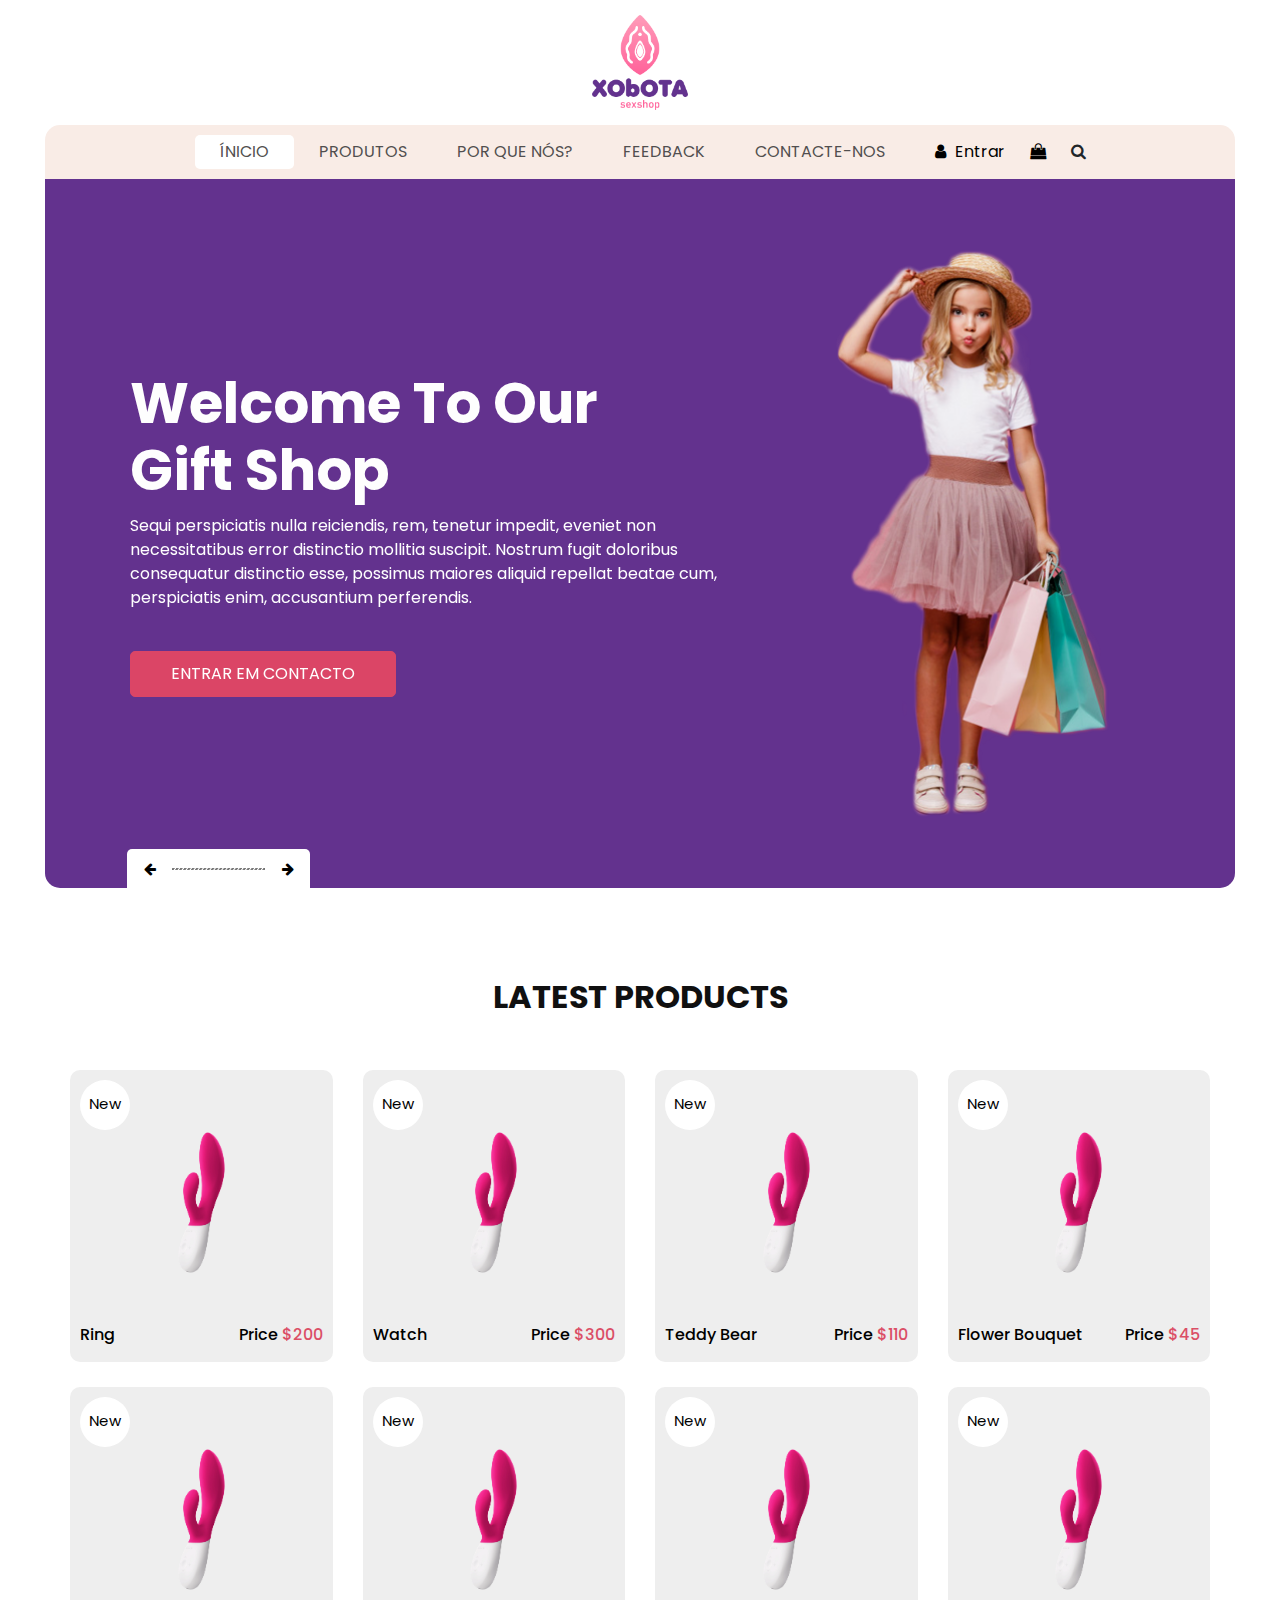
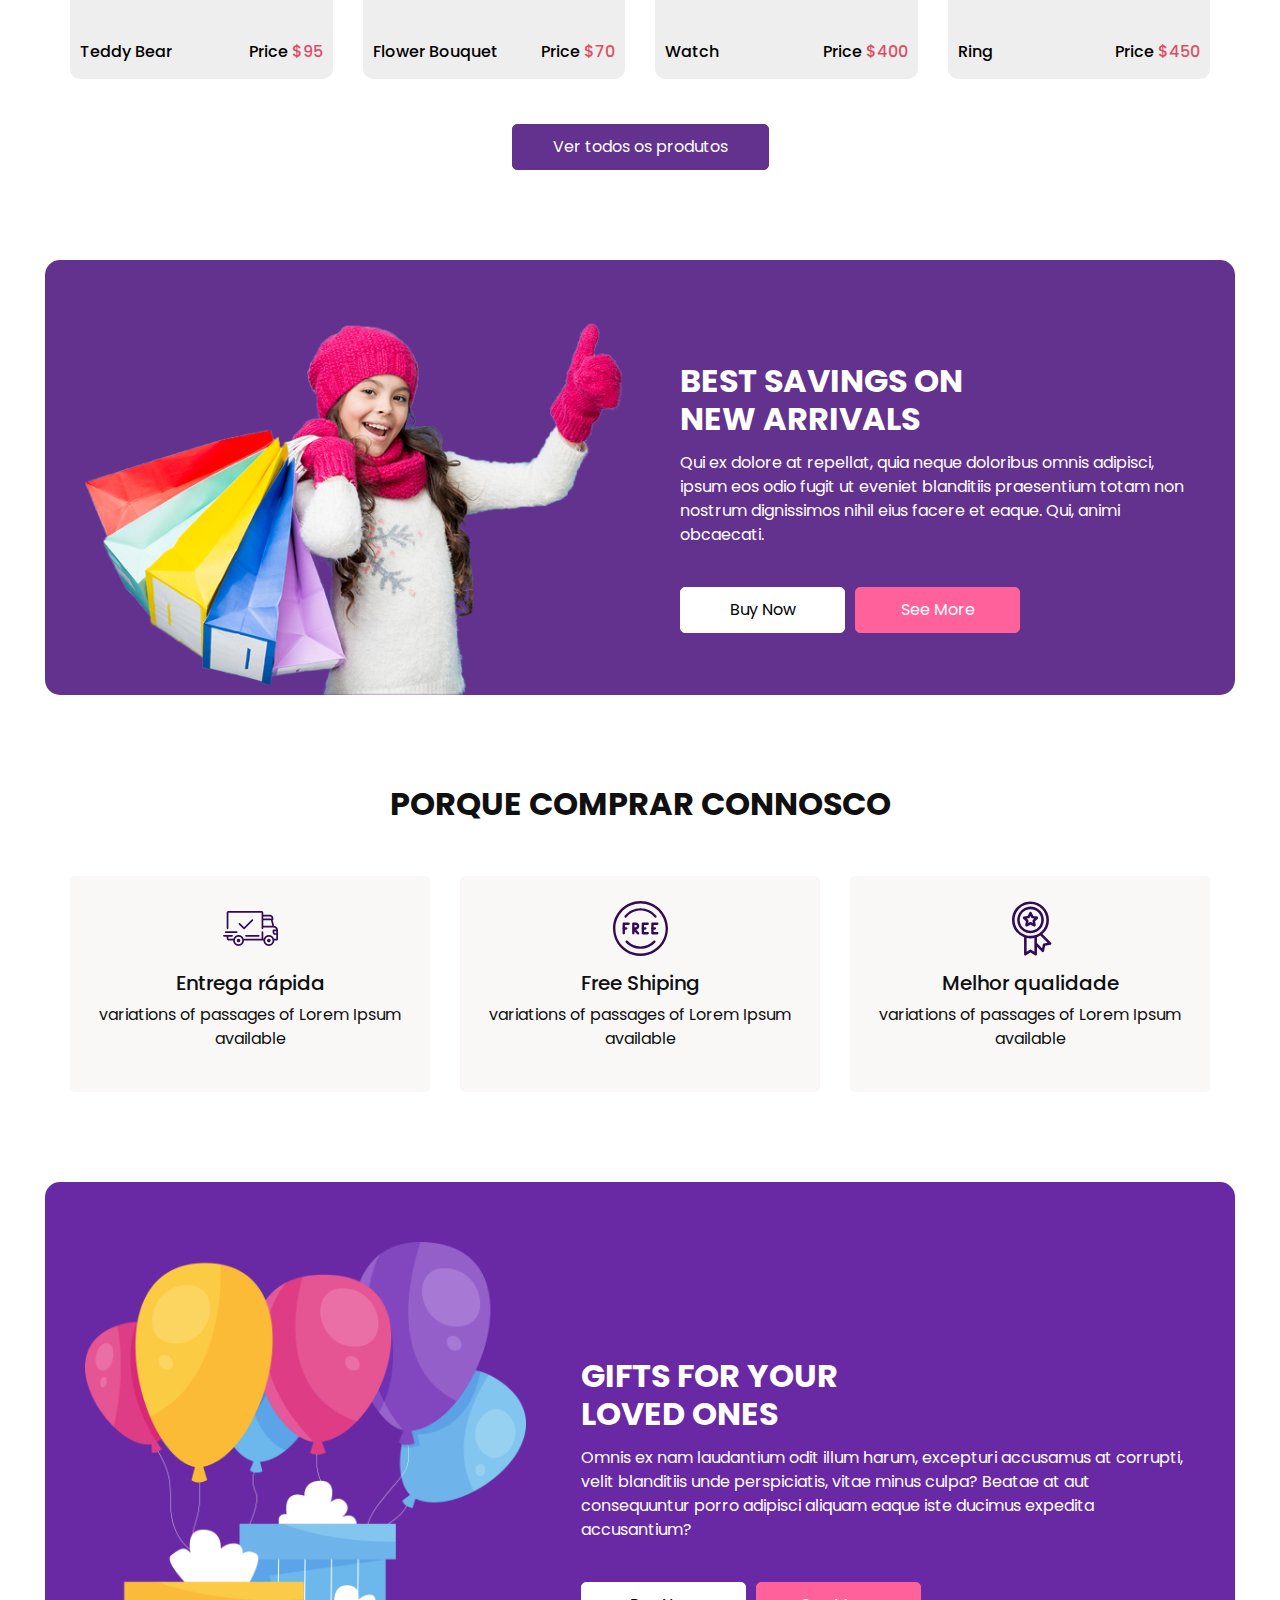
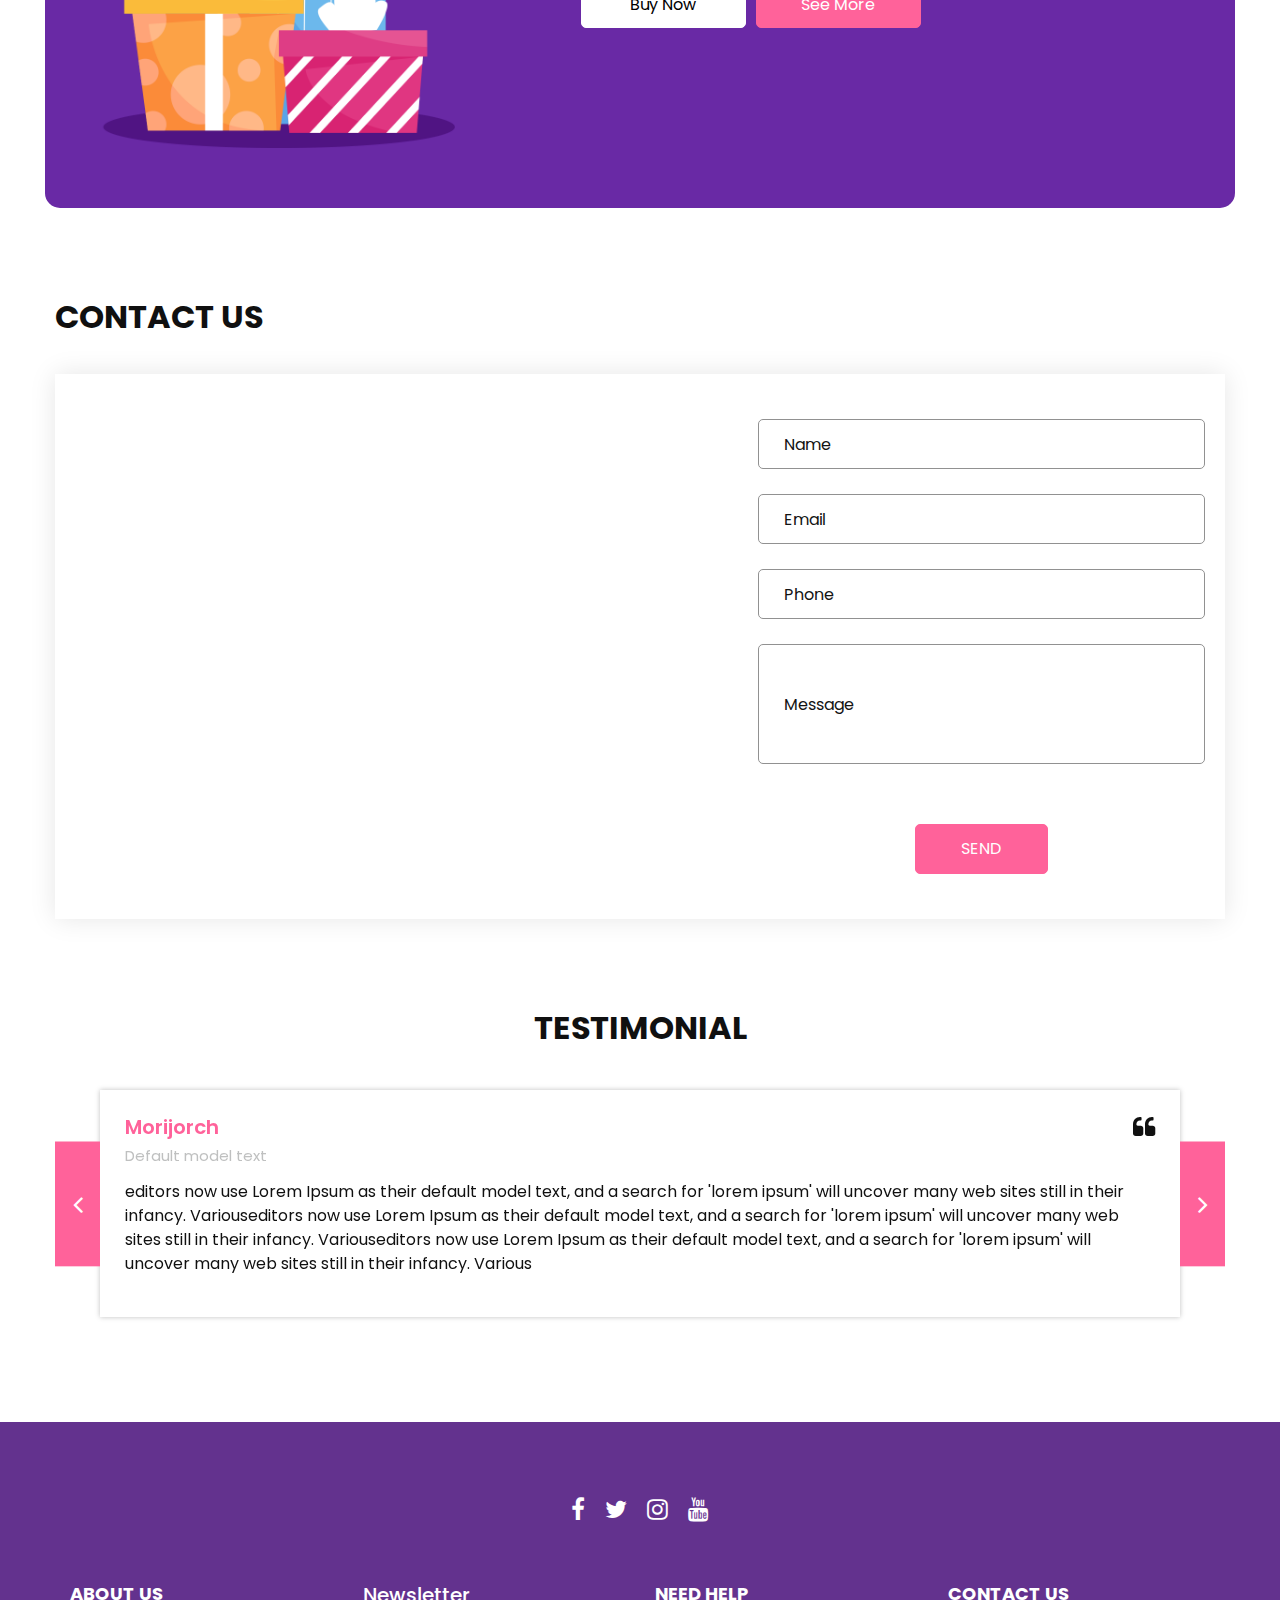
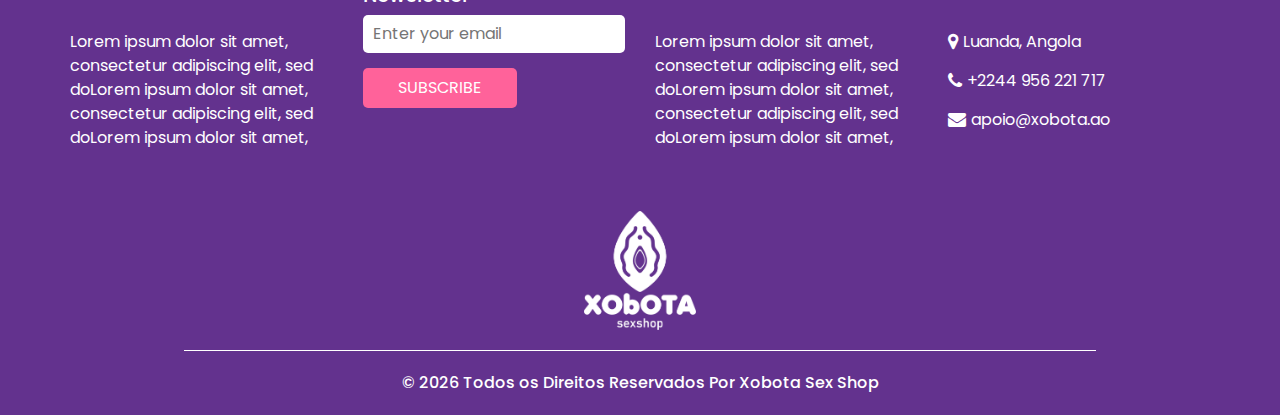
==== commit 6e57cef9: "Entrar em contacto" ====
--- a/index.html
+++ b/index.html
@@ -27,6 +27,7 @@
   <meta property="og:image" content="https://xobota.sexshop.ao/images/favicon.png">
   <meta property="og:url" content="https://xobota.sexshop.ao/">
   <link rel="apple-touch-icon" sizes="180x180" href="images/favicon.png">
+  <link rel="icon" type="image/png" href="images/favicon.png">
   <meta name="theme-color" content="#63328E">
   <meta name="msapplication-TileColor" content="#63328E">
   <meta name="application-name" content="Xobota Sex Shop">
@@ -75,7 +76,7 @@
             </li>
             <li class="nav-item">
               <a class="nav-link" href="why.html">
-                Sobre
+                Por que nós?
               </a>
             </li>
             <li class="nav-item">
@@ -127,8 +128,8 @@
                         distinctio mollitia suscipit. Nostrum fugit doloribus consequatur distinctio esse, possimus
                         maiores aliquid repellat beatae cum, perspiciatis enim, accusantium perferendis.
                       </p>
-                      <a href="">
-                        Contact Us
+                      <a href="https://wa.me/+244956221717" target="_blank">
+                        Entrar em contacto
                       </a>
                     </div>
                   </div>
@@ -154,8 +155,8 @@
                         distinctio mollitia suscipit. Nostrum fugit doloribus consequatur distinctio esse, possimus
                         maiores aliquid repellat beatae cum, perspiciatis enim, accusantium perferendis.
                       </p>
-                      <a href="">
-                        Contact Us
+                      <a href="https://wa.me/+244956221717" target="_blank">
+                        Entrar em contacto
                       </a>
                     </div>
                   </div>
@@ -181,8 +182,8 @@
                         distinctio mollitia suscipit. Nostrum fugit doloribus consequatur distinctio esse, possimus
                         maiores aliquid repellat beatae cum, perspiciatis enim, accusantium perferendis.
                       </p>
-                      <a href="">
-                        Contact Us
+                      <a href="https://wa.me/+244956221717" target="_blank">
+                        Entrar em contacto
                       </a>
                     </div>
                   </div>
@@ -481,7 +482,8 @@
     <div class="container">
       <div class="heading_container heading_center">
         <h2>
-          Why Shop With Us
+          PORQUE COMPRAR CONNOSCO
+
         </h2>
       </div>
       <div class="row">
@@ -578,7 +580,7 @@
             </div>
             <div class="detail-box">
               <h5>
-                Fast Delivery
+                Entrega rápida
               </h5>
               <p>
                 variations of passages of Lorem Ipsum available
@@ -721,7 +723,7 @@
             </div>
             <div class="detail-box">
               <h5>
-                Best Quality
+                Melhor qualidade
               </h5>
               <p>
                 variations of passages of Lorem Ipsum available
--- a/css/style.css
+++ b/css/style.css
@@ -240,7 +240,7 @@
 .slider_section .slider_container {
   color: #fefefe;
   background-color: #000000;
-  background-color: #f89cab;
+  background-color: #63328E;
   padding: 25px;
   border-radius: 0 0 15px 15px;
 }
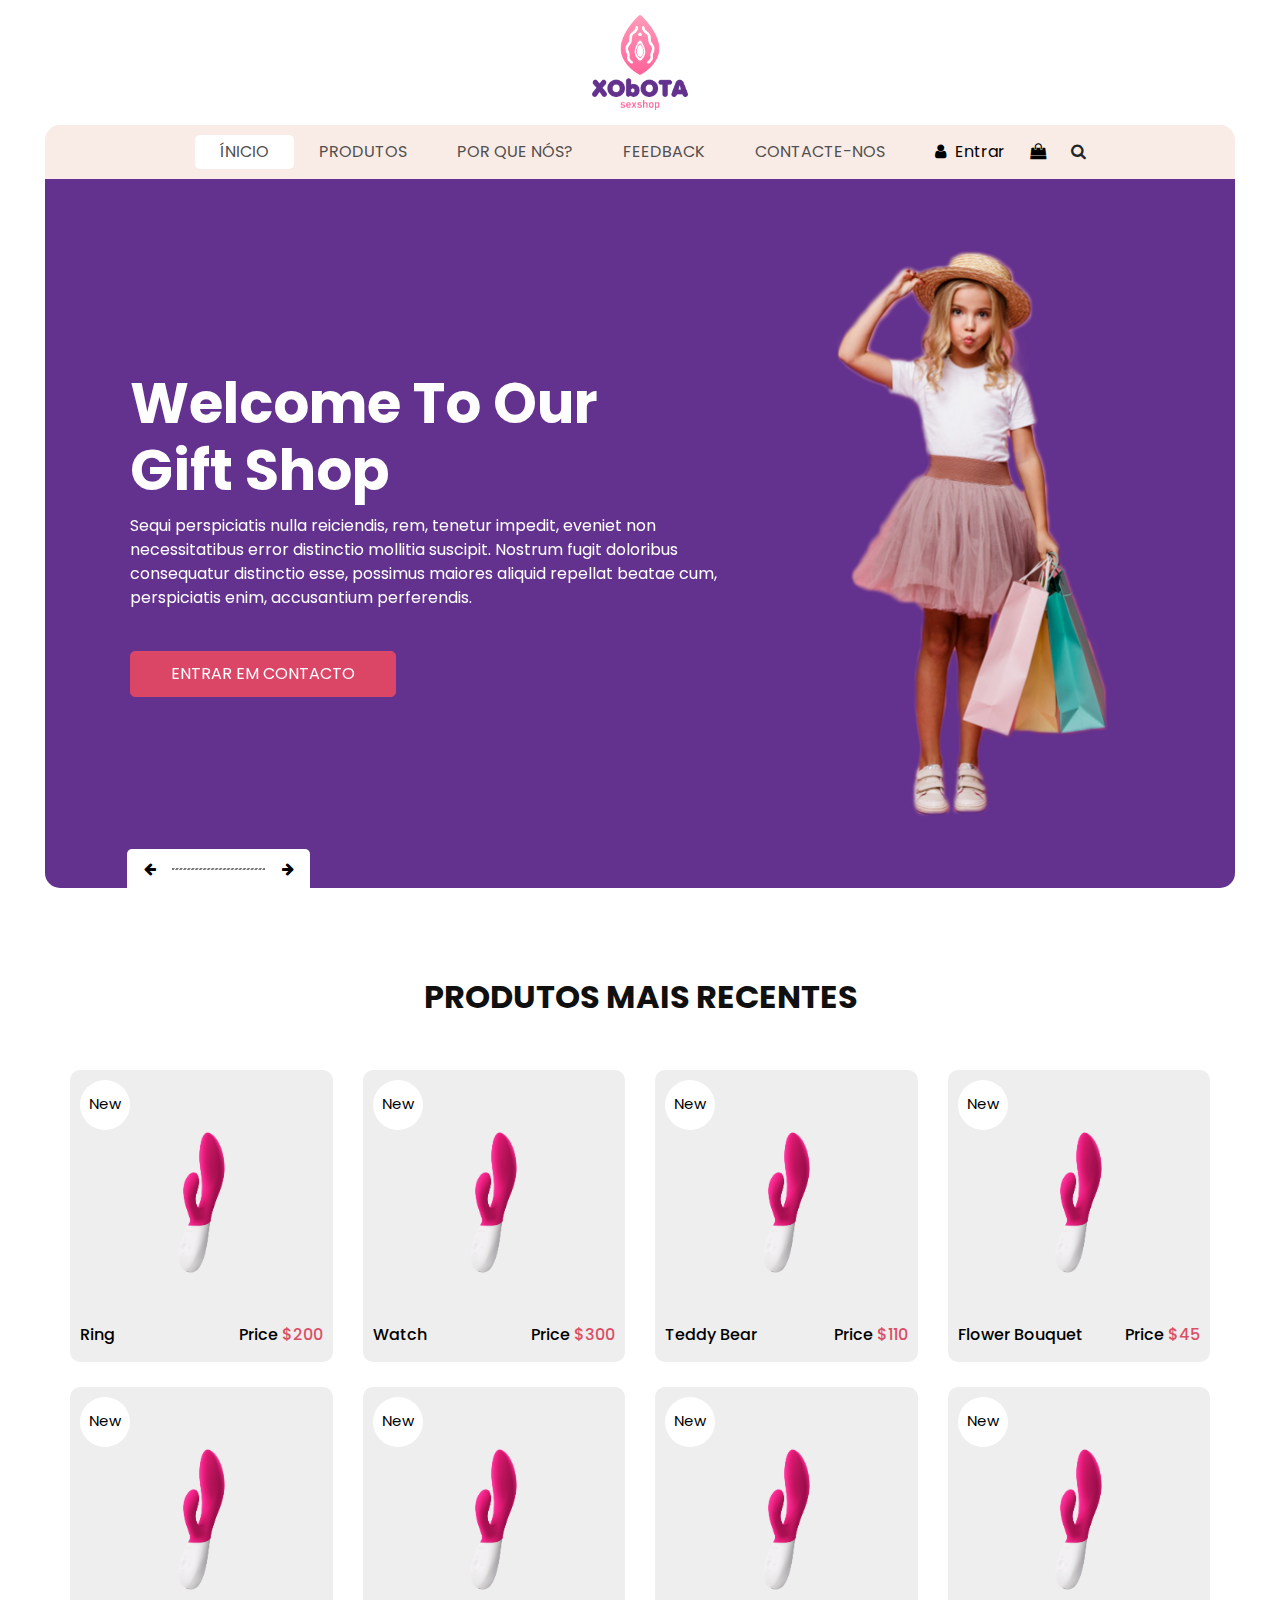
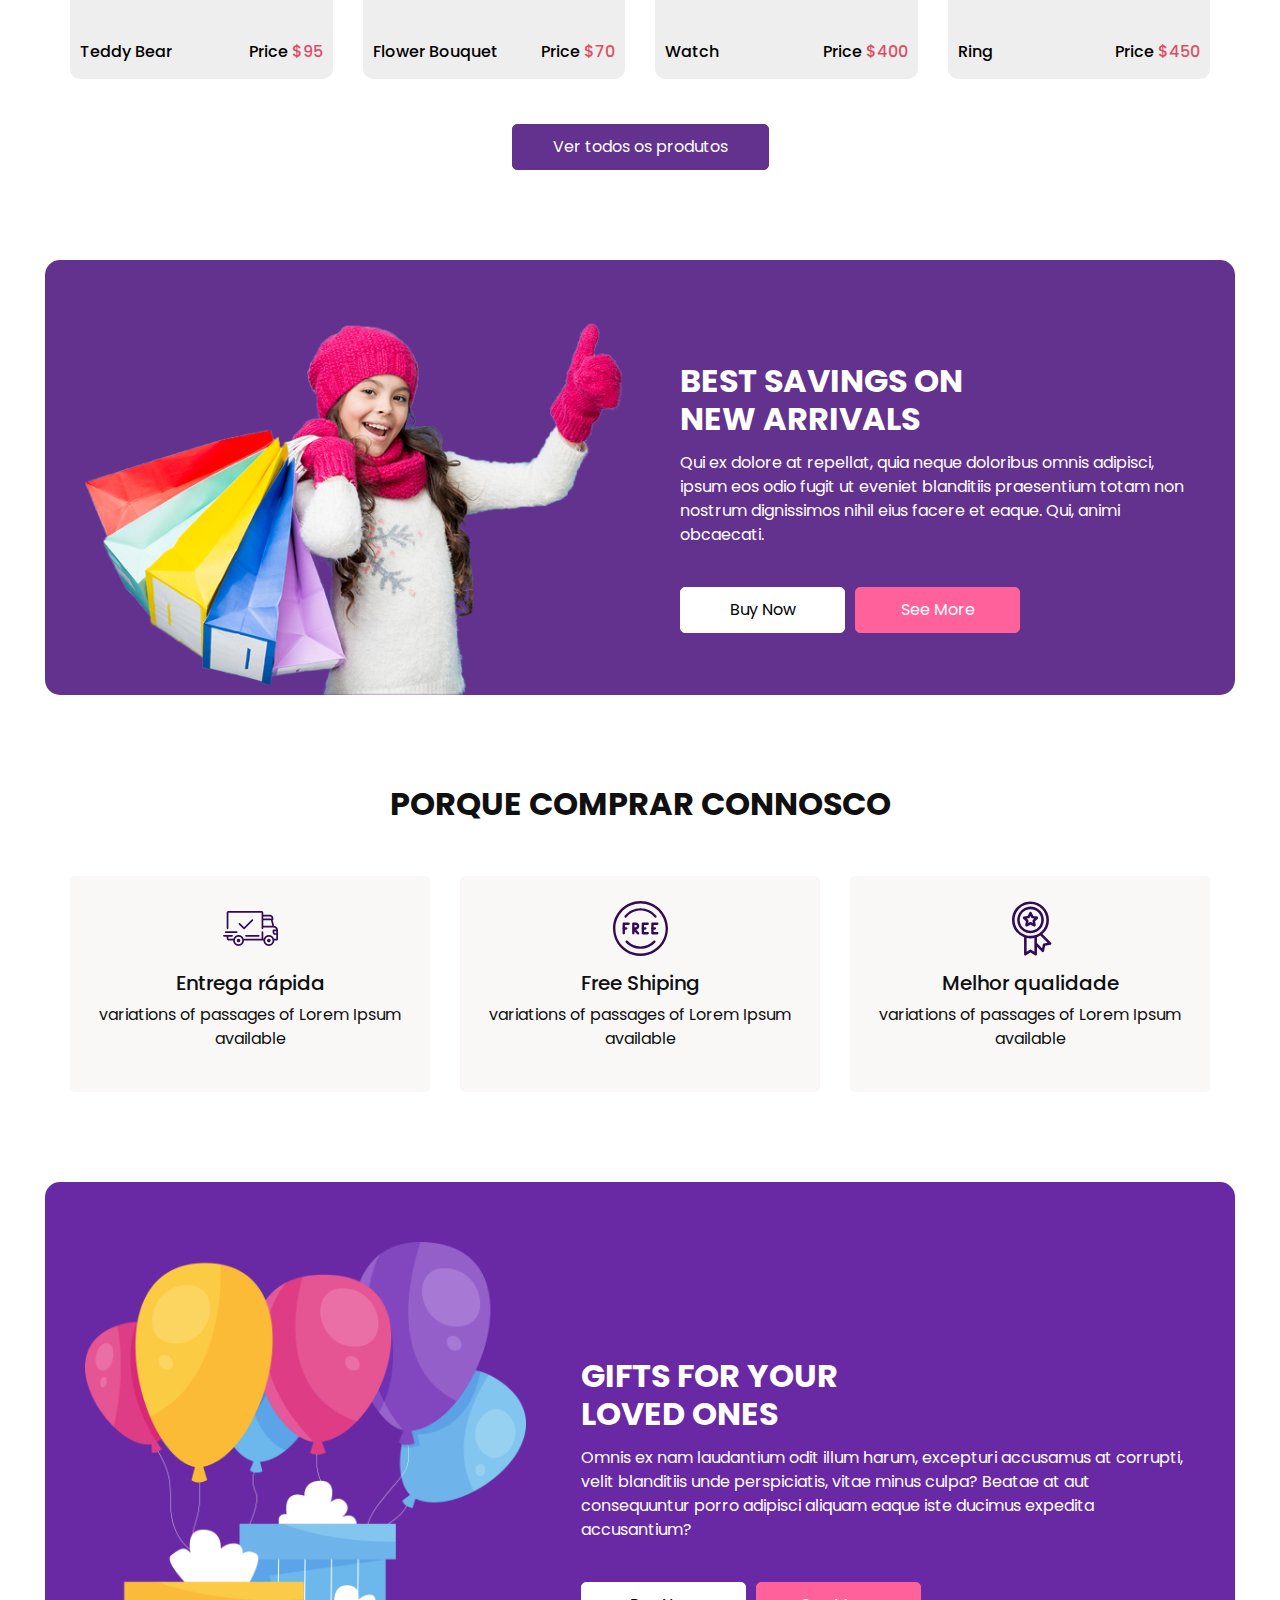
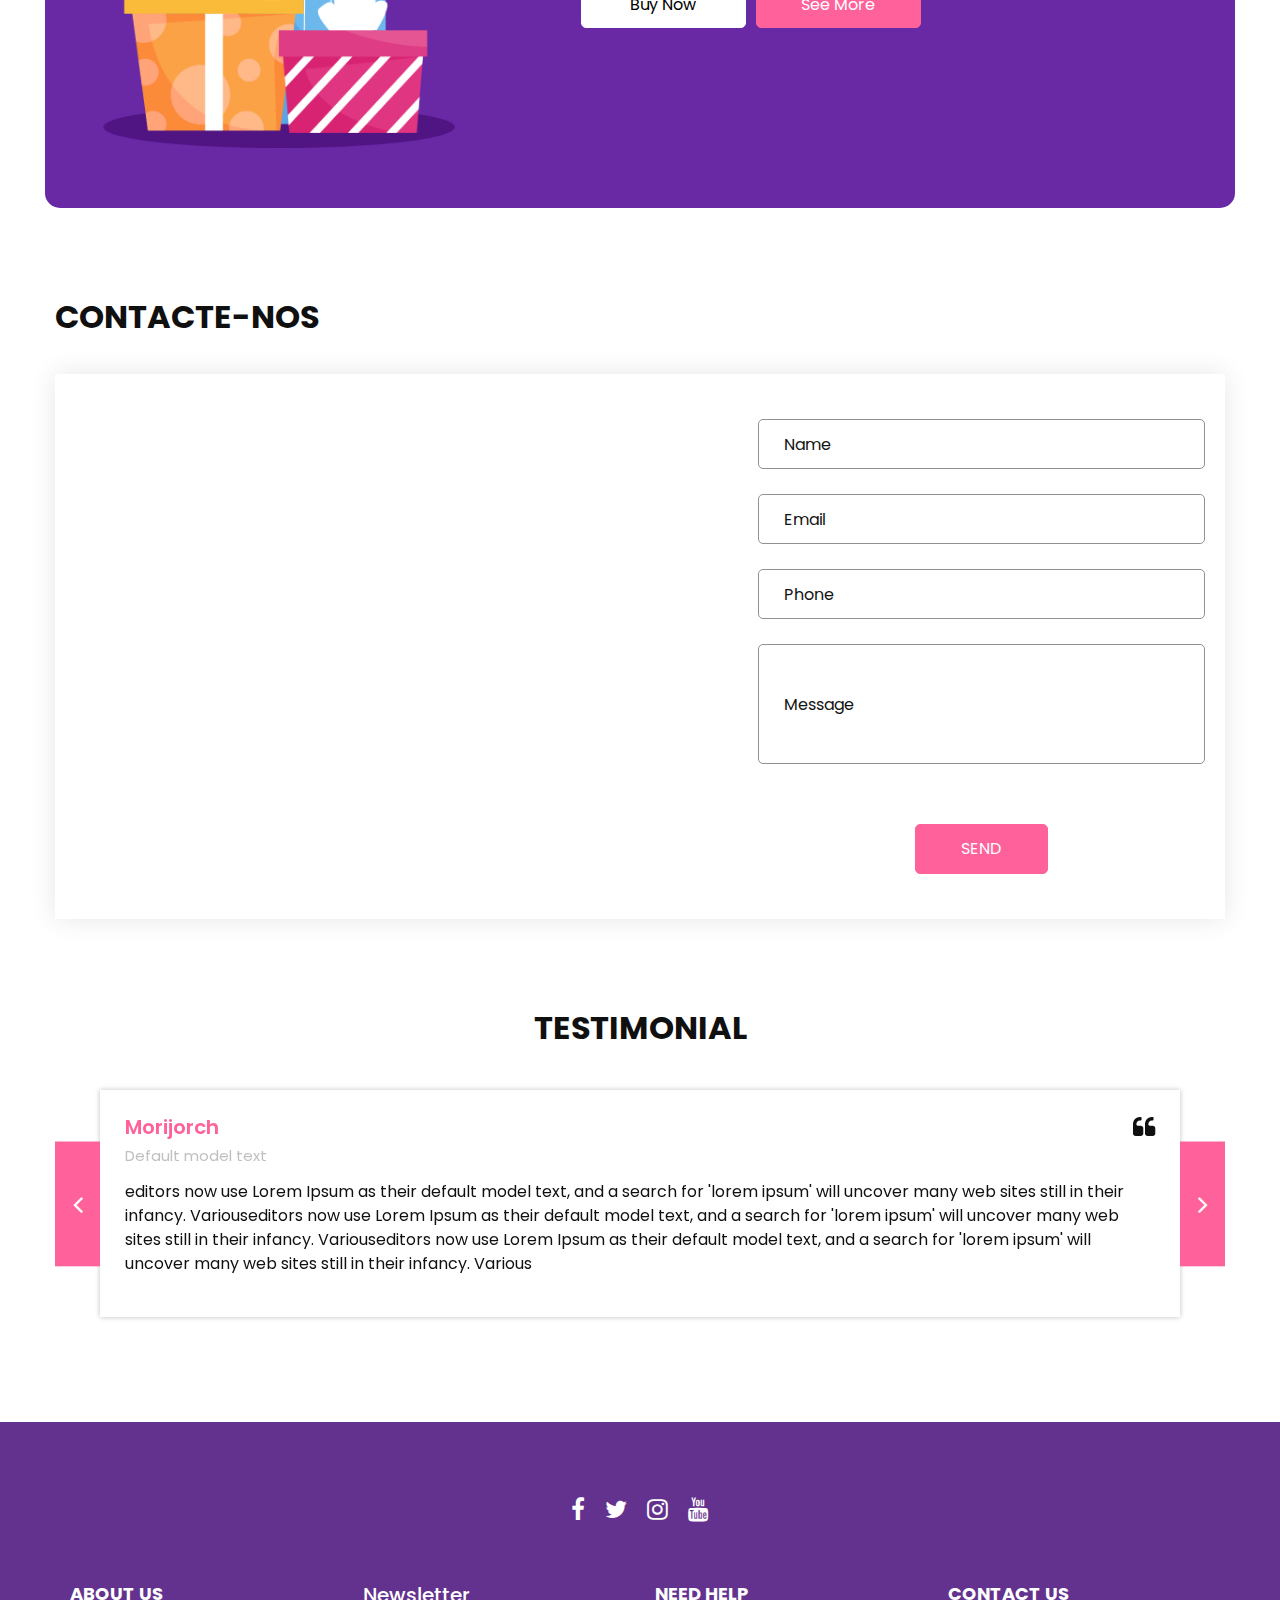
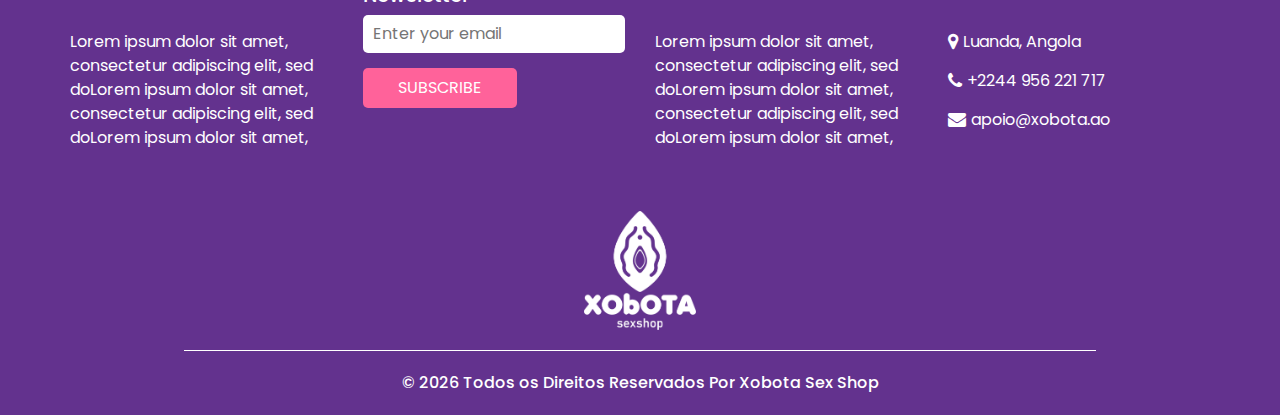
==== commit 270bb1ef: "mudança nas paginas restantes" ====
--- a/index.html
+++ b/index.html
@@ -221,7 +221,7 @@
     <div class="container">
       <div class="heading_container heading_center">
         <h2>
-          Latest Products
+          PRODUTOS MAIS RECENTES
         </h2>
       </div>
       <div class="row">
@@ -789,7 +789,7 @@
     <div class="container px-0">
       <div class="heading_container ">
         <h2 class="">
-          Contact Us
+          CONTACTE-NOS
         </h2>
       </div>
     </div>
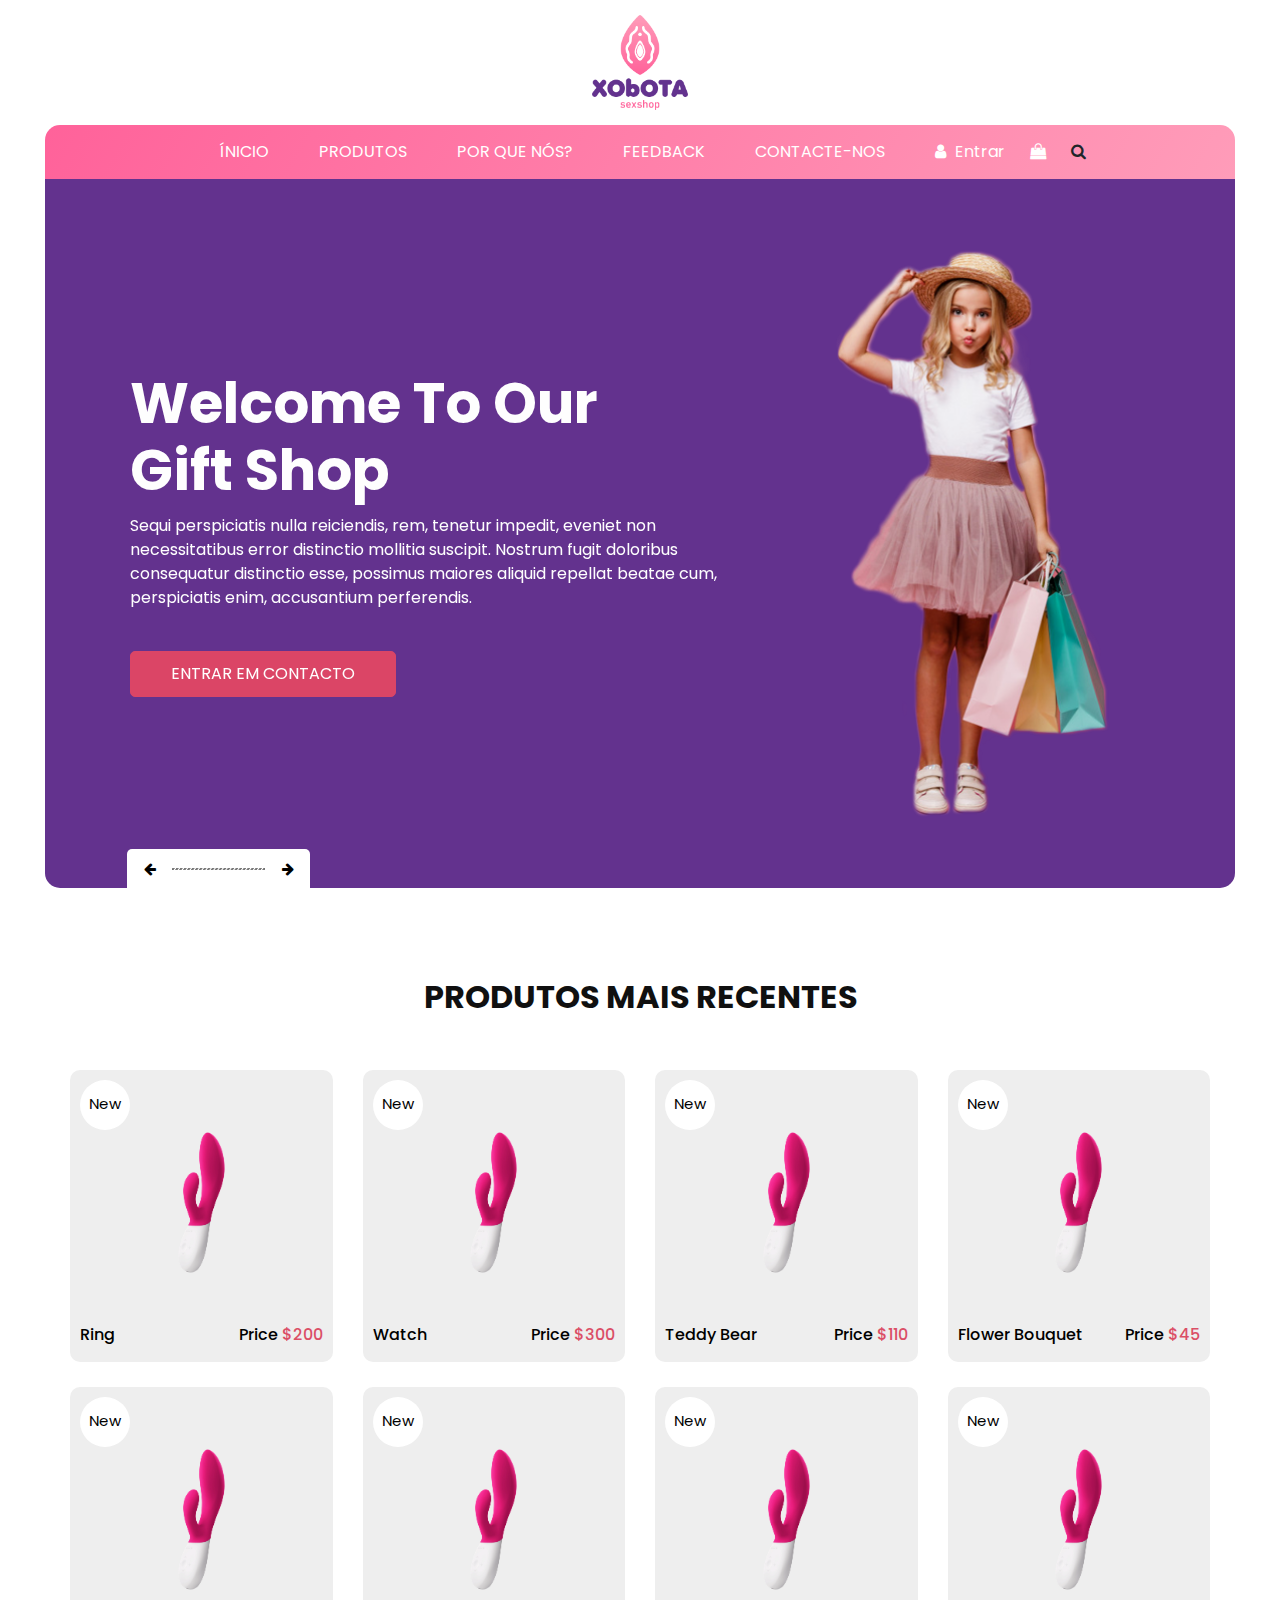
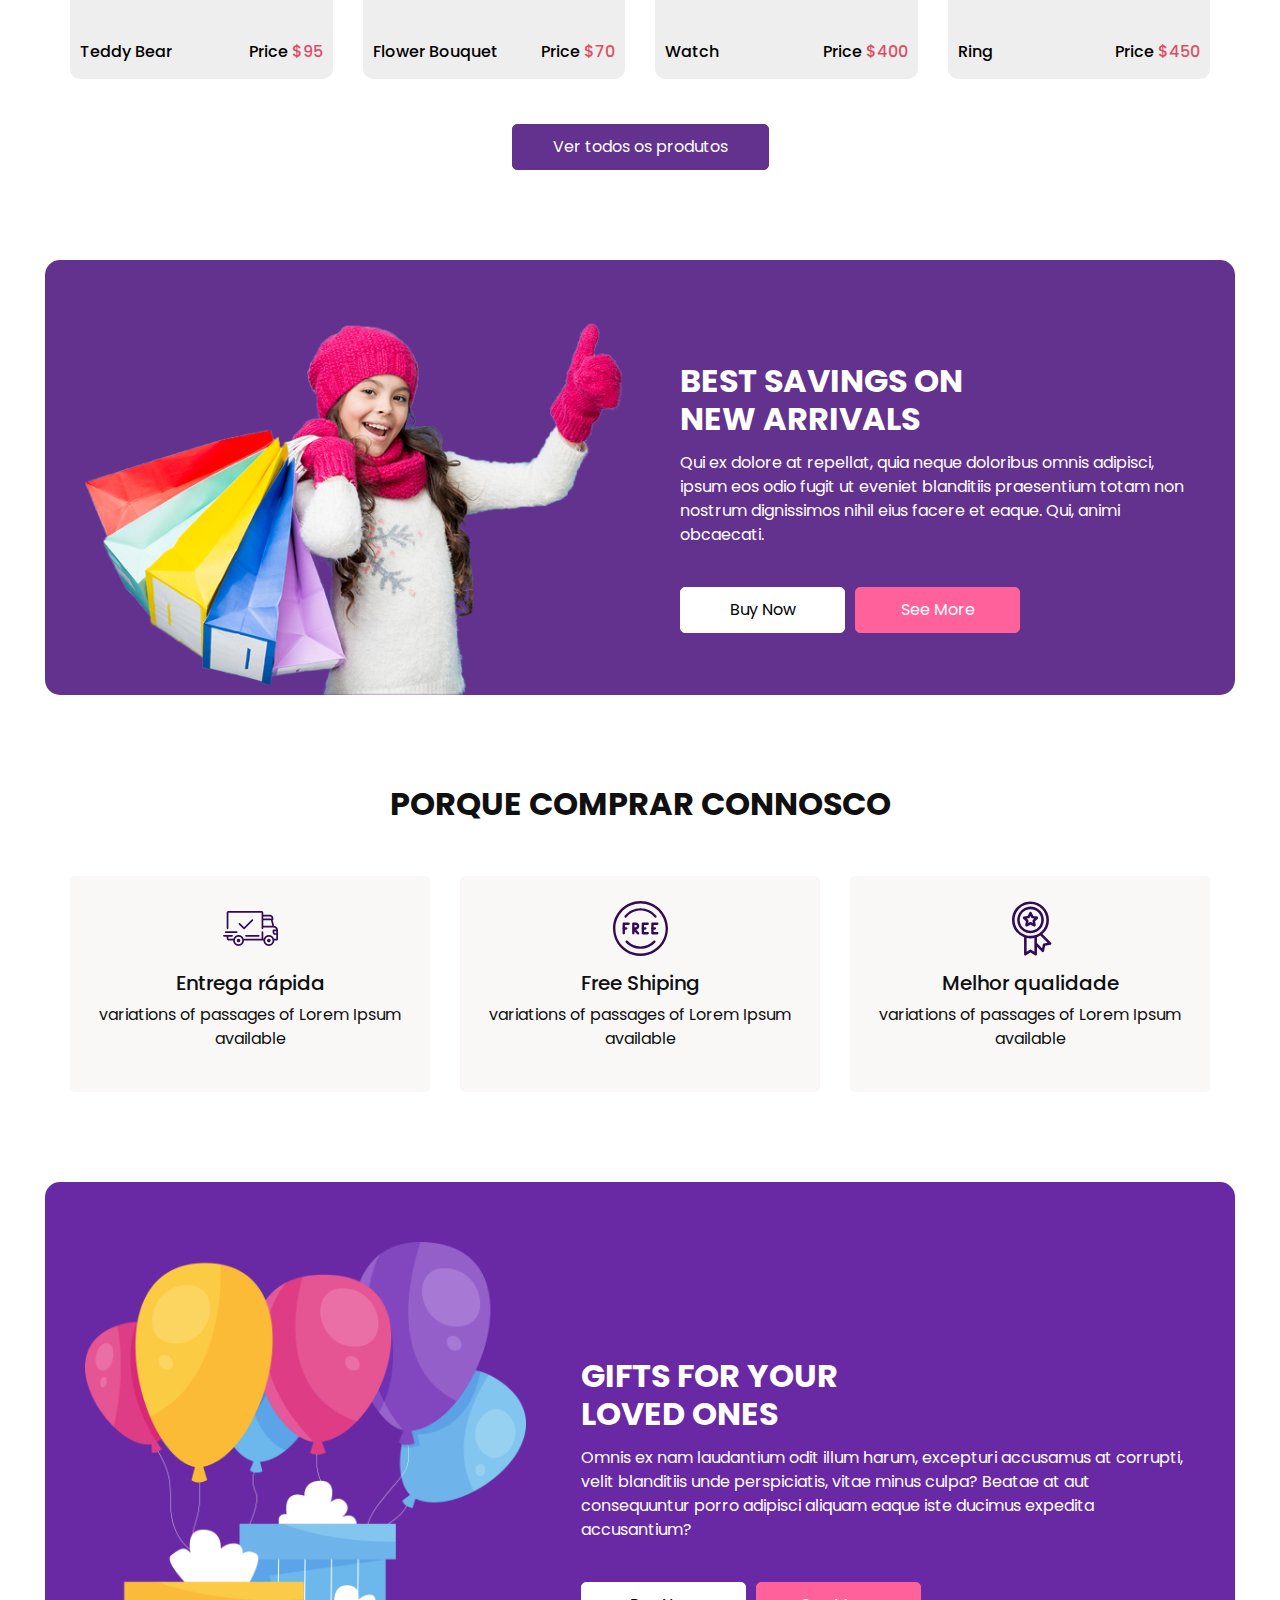
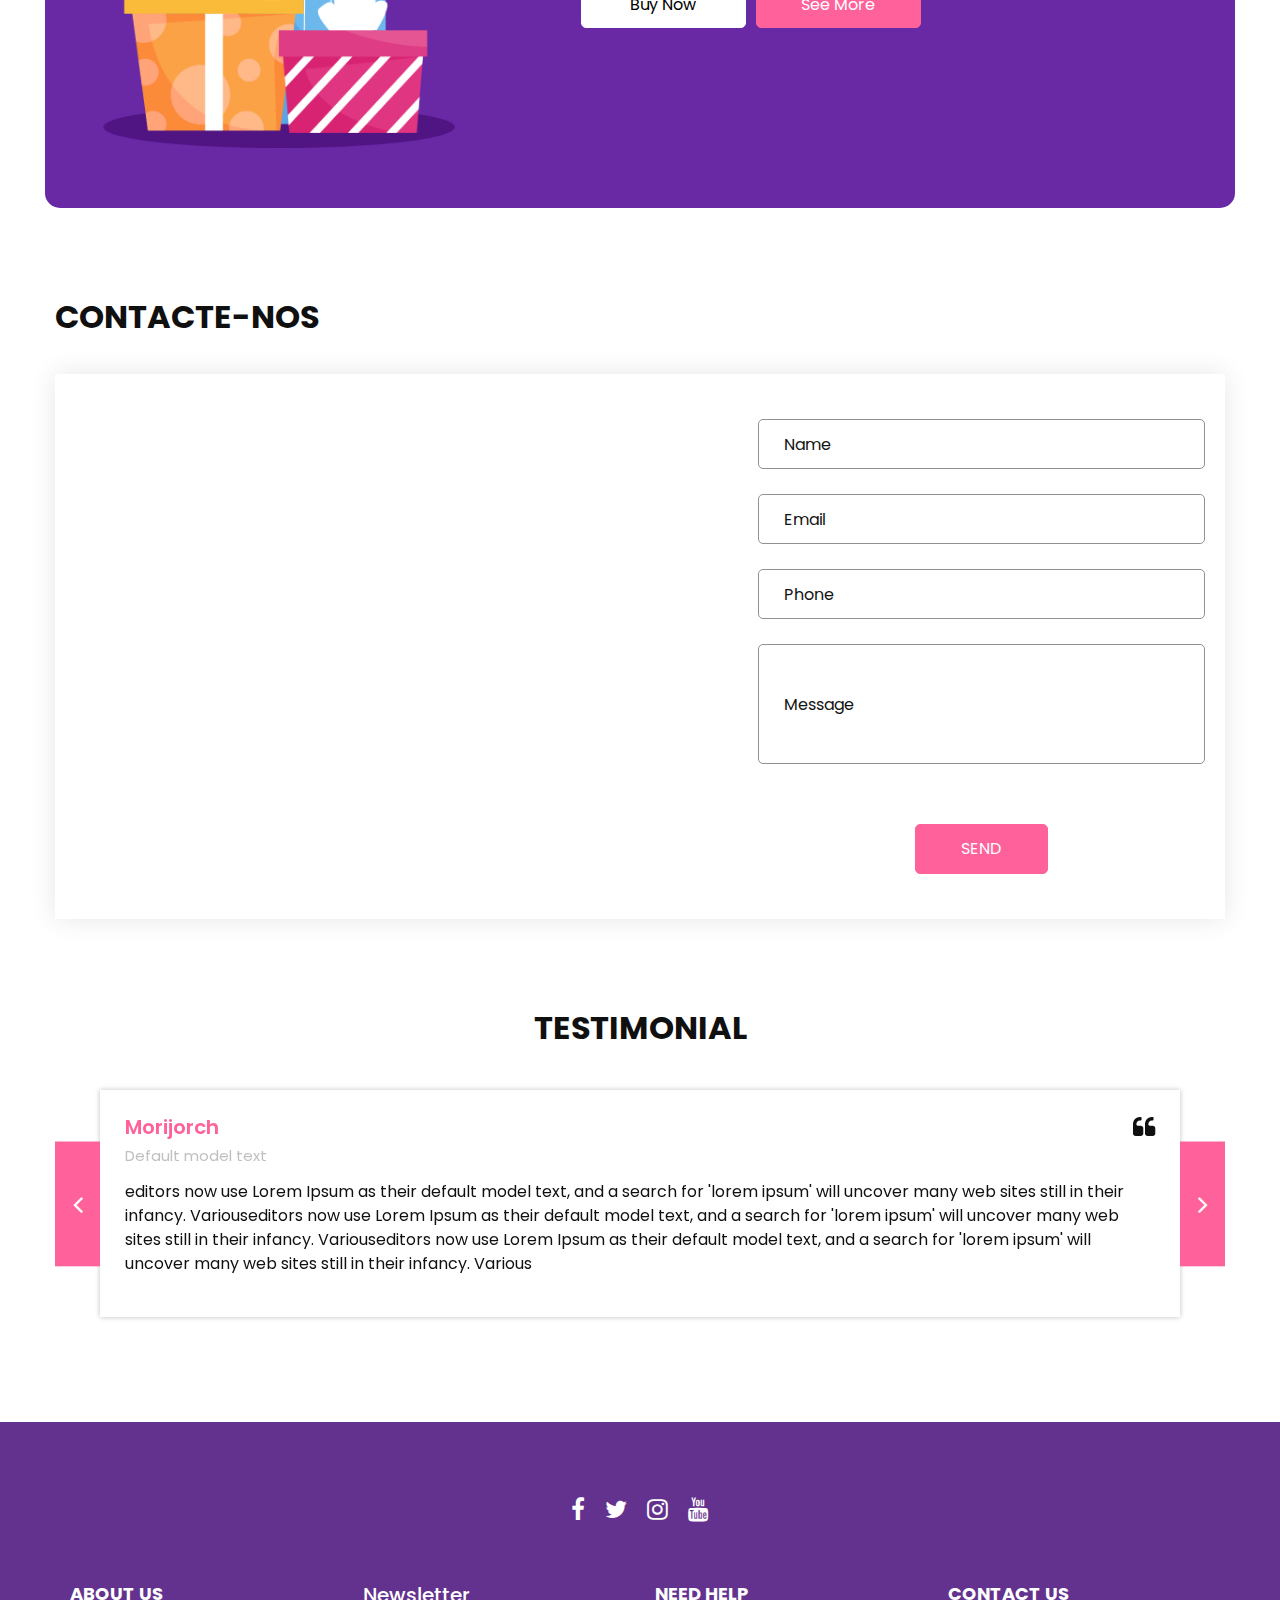
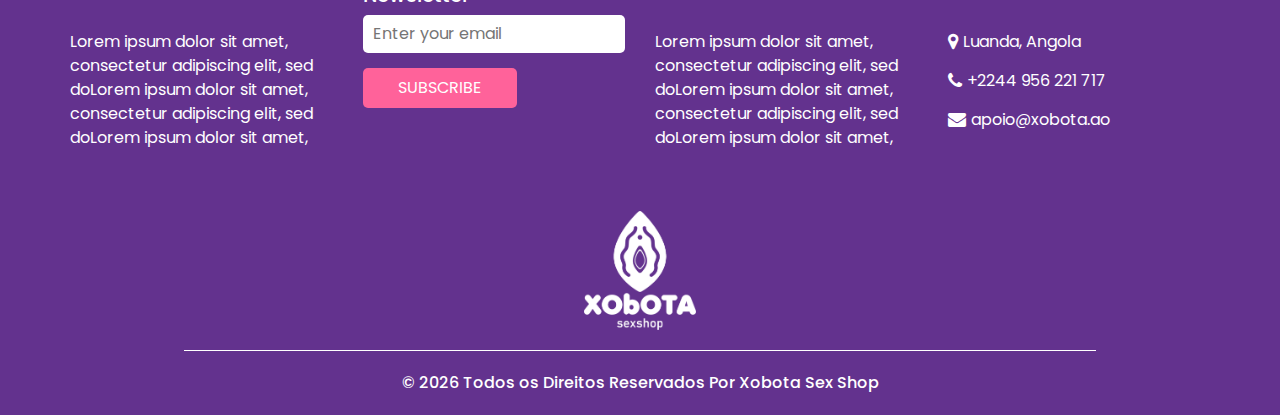
==== commit fb84be48: "source media" ====
--- a/index.html
+++ b/index.html
@@ -56,7 +56,11 @@
       <nav class="navbar navbar-expand-lg custom_nav-container ">
         <a class="navbar-brand" href="index.html">
           <span>
-            <img src="images/logo.png" alt="Xobota Sex Shop">
+            <picture>
+              <source media="(max-width: 985px)" srcset="images/logo_2.png" type="image/png">
+              <img src="images/logo.png" alt="Xobota Sex Shop"
+                  alt="Banner">
+          </picture>
           </span>
         </a>
         <button class="navbar-toggler" type="button" data-toggle="collapse" data-target="#navbarSupportedContent"
--- a/css/style.css
+++ b/css/style.css
@@ -69,7 +69,8 @@
 
 #navbarSupportedContent {
   width: 100%;
-  background-color: #f9ece6;
+  background: rgb(255,98,154);
+  background: linear-gradient(120deg, rgba(255,98,154,1) 0%, rgba(255,156,185,1) 100%);
   -webkit-box-pack: center;
       -ms-flex-pack: center;
           justify-content: center;
@@ -80,7 +81,7 @@
 #navbarSupportedContent.innerpage_navbar {
   background-color: white;
   border-radius: 10px;
-  -webkit-box-shadow: 0 0 3px 0 rgba(0, 0, 0, 0.25);
+  -webkit-box-shadow: 0 0 3px 0 rgba(255, 255, 255, 0.25);
           box-shadow: 0 0 3px 0 rgba(0, 0, 0, 0.25);
 }
 
@@ -90,20 +91,21 @@
 
 #navbarSupportedContent .navbar-nav .nav-link {
   padding: 5px 25px;
-  color: #514f4f;
+  color: #ffffff;
   text-align: center;
   text-transform: uppercase;
   border-radius: 5px;
 }
 
 #navbarSupportedContent .nav-item.active .nav-link {
-  background-color: #ffffff;
+  background: transparent;
 }
 
 a,
 a:hover,
 a:focus {
   text-decoration: none;
+    color: #ffffff;
 }
 
 a:hover,
@@ -229,7 +231,7 @@
 
 .user_option a {
   margin-right: 25px;
-  color: #000000;
+  color: #ffffff;
 }
 
 .user_option a span {
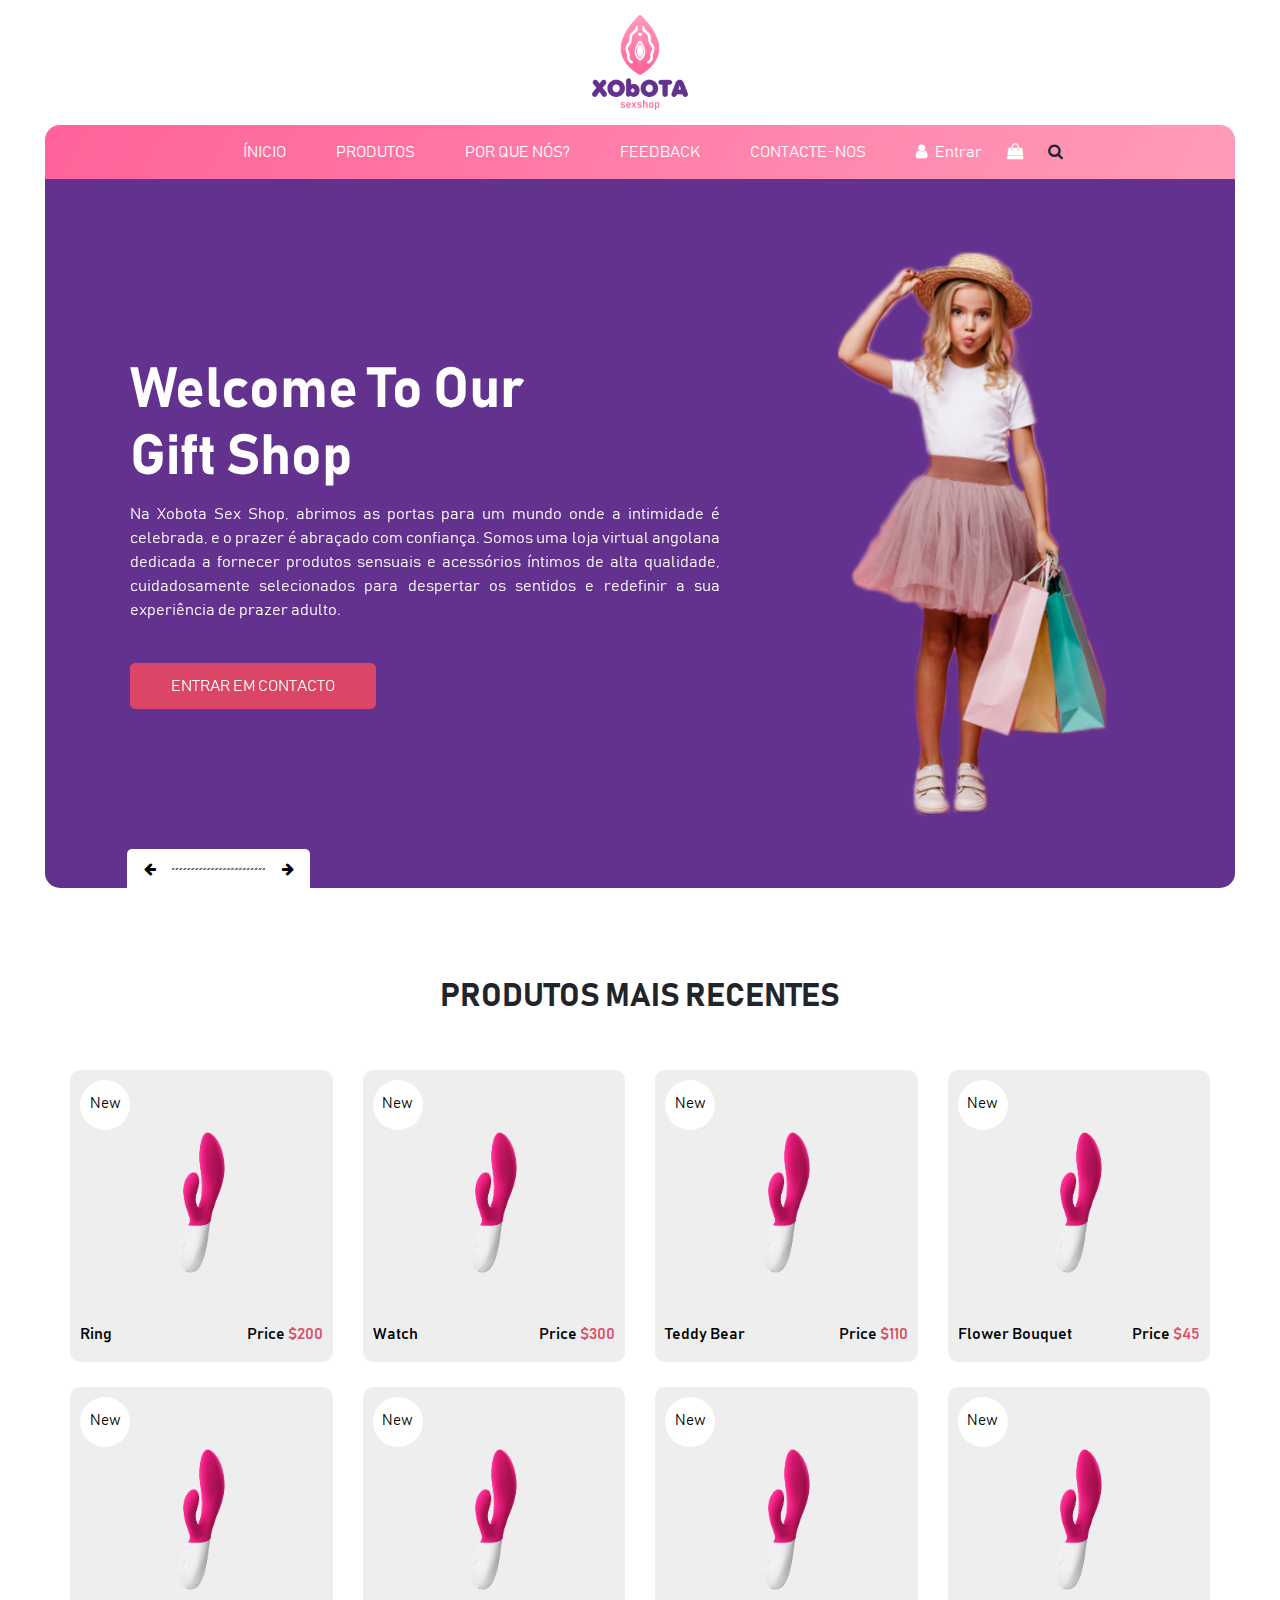
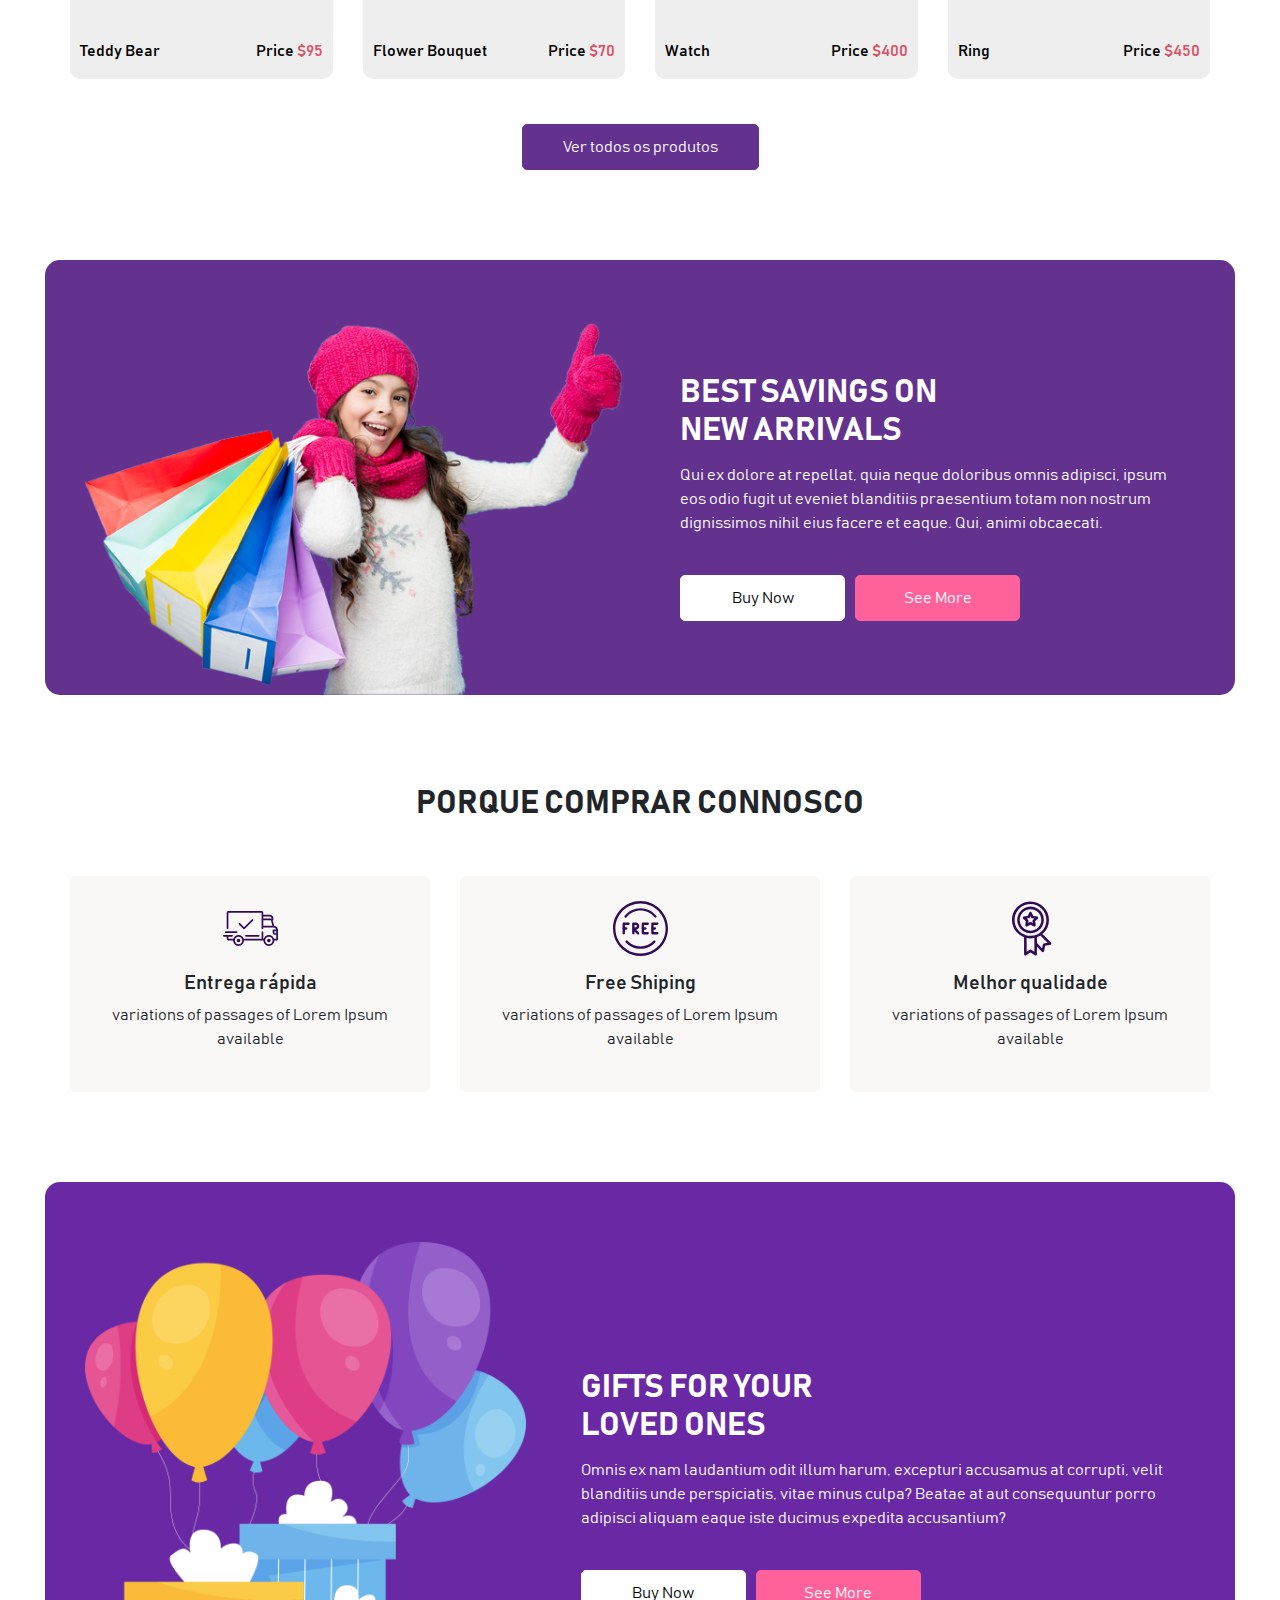
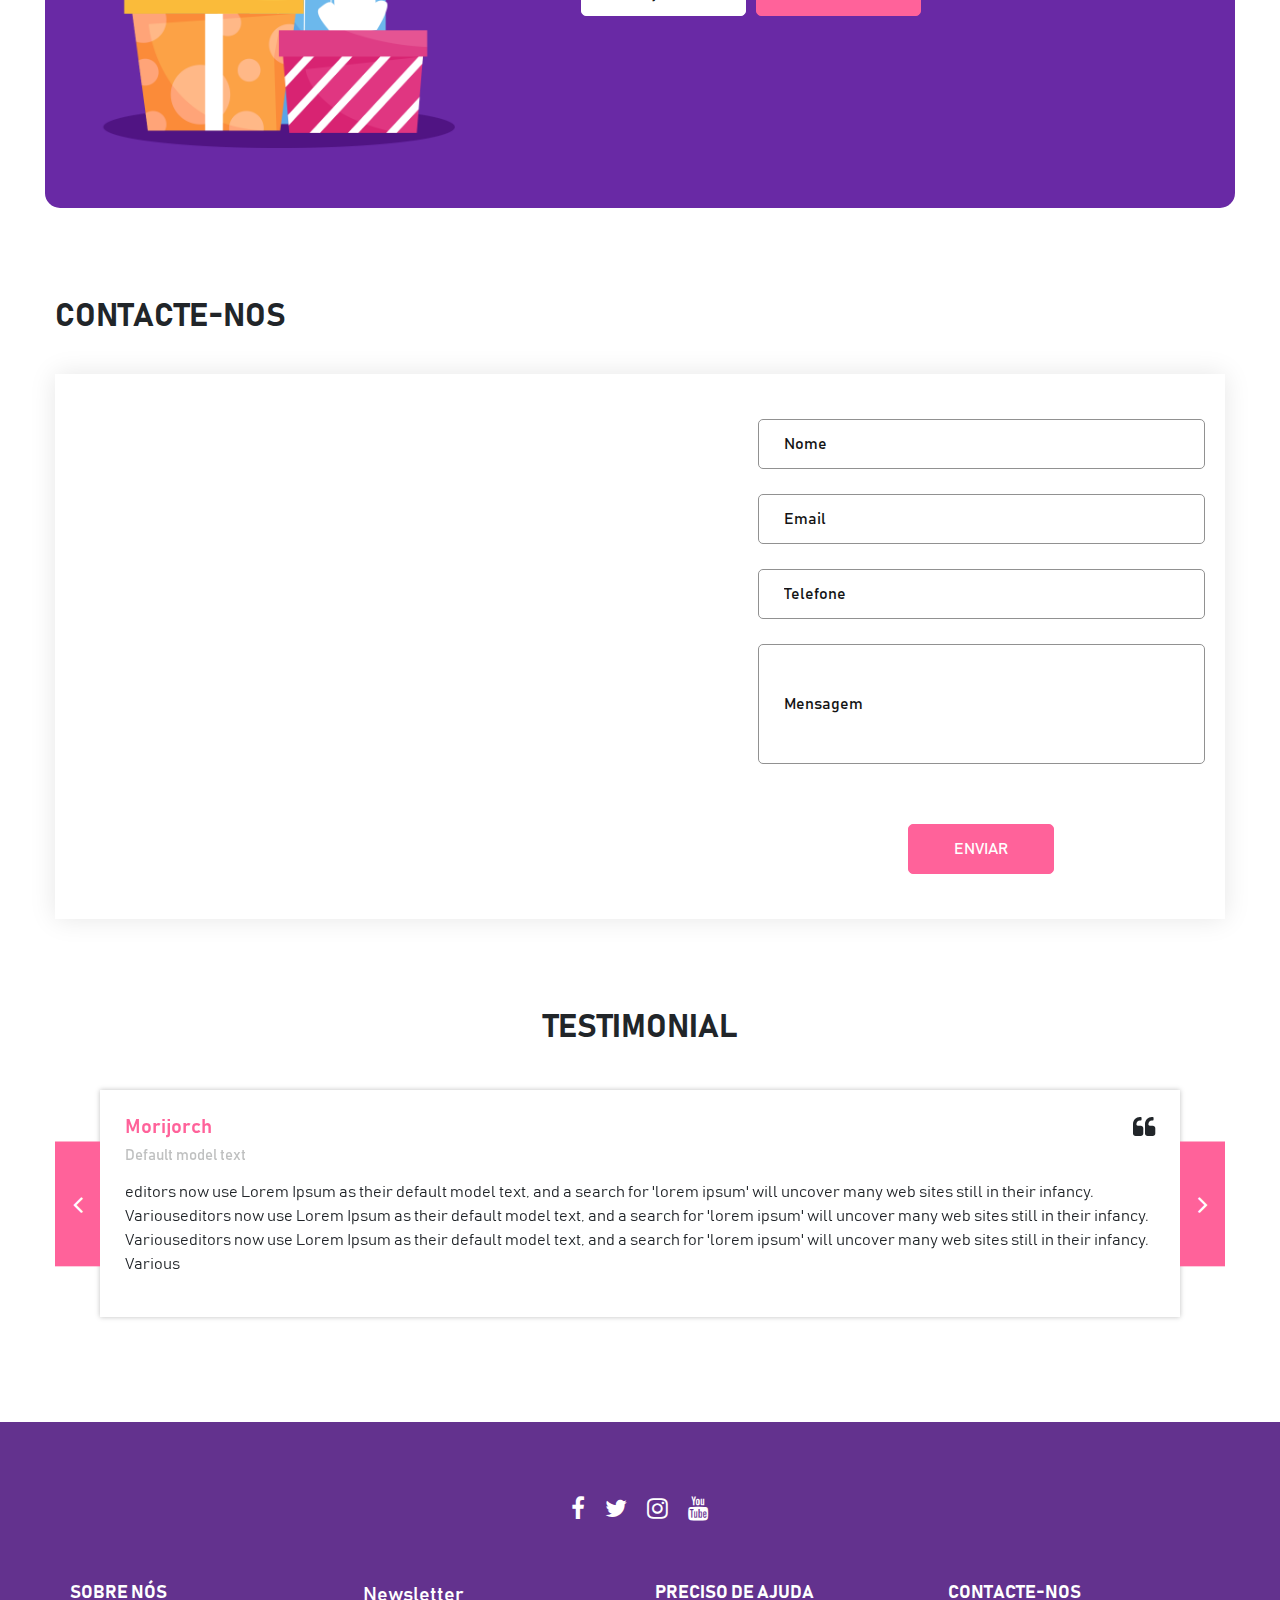
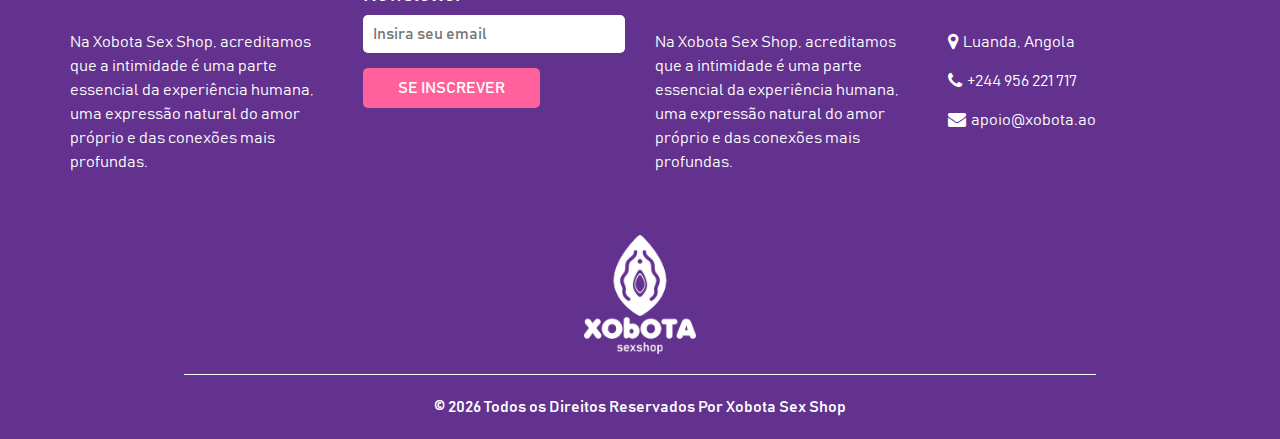
==== commit 459215d2: "alterações" ====
--- a/index.html
+++ b/index.html
@@ -58,9 +58,8 @@
           <span>
             <picture>
               <source media="(max-width: 985px)" srcset="images/logo_2.png" type="image/png">
-              <img src="images/logo.png" alt="Xobota Sex Shop"
-                  alt="Banner">
-          </picture>
+              <img src="images/logo.png" alt="Xobota Sex Shop" alt="Banner">
+            </picture>
           </span>
         </a>
         <button class="navbar-toggler" type="button" data-toggle="collapse" data-target="#navbarSupportedContent"
@@ -99,7 +98,7 @@
                 Entrar
               </span>
             </a>
-            <a href="">
+            <a href="carrinho.html">
               <i class="fa fa-shopping-bag" aria-hidden="true"></i>
             </a>
             <form class="form-inline ">
@@ -128,9 +127,10 @@
                         Gift Shop
                       </h1>
                       <p>
-                        Sequi perspiciatis nulla reiciendis, rem, tenetur impedit, eveniet non necessitatibus error
-                        distinctio mollitia suscipit. Nostrum fugit doloribus consequatur distinctio esse, possimus
-                        maiores aliquid repellat beatae cum, perspiciatis enim, accusantium perferendis.
+                        Na Xobota Sex Shop, abrimos as portas para um mundo onde a intimidade é celebrada, e o prazer é
+                        abraçado com confiança. Somos uma loja virtual angolana dedicada a fornecer produtos sensuais e
+                        acessórios íntimos de alta qualidade, cuidadosamente selecionados para despertar os sentidos e
+                        redefinir a sua experiência de prazer adulto.
                       </p>
                       <a href="https://wa.me/+244956221717" target="_blank">
                         Entrar em contacto
@@ -155,9 +155,10 @@
                         Gift Shop
                       </h1>
                       <p>
-                        Sequi perspiciatis nulla reiciendis, rem, tenetur impedit, eveniet non necessitatibus error
-                        distinctio mollitia suscipit. Nostrum fugit doloribus consequatur distinctio esse, possimus
-                        maiores aliquid repellat beatae cum, perspiciatis enim, accusantium perferendis.
+                        Nossa coleção de brinquedos eróticos, lingerie íntima e acessórios sensuais é projetada para
+                        explorar, inovar e aprofundar conexões. Desde a descoberta de novas sensações até a celebração
+                        da autoexpressão, cada item em nossa seleção é escolhido com atenção aos detalhes e qualidade
+                        superior.
                       </p>
                       <a href="https://wa.me/+244956221717" target="_blank">
                         Entrar em contacto
@@ -182,9 +183,10 @@
                         Gift Shop
                       </h1>
                       <p>
-                        Sequi perspiciatis nulla reiciendis, rem, tenetur impedit, eveniet non necessitatibus error
-                        distinctio mollitia suscipit. Nostrum fugit doloribus consequatur distinctio esse, possimus
-                        maiores aliquid repellat beatae cum, perspiciatis enim, accusantium perferendis.
+                        Entendemos a importância da privacidade quando se trata de assuntos tão pessoais. É por isso que
+                        oferecemos uma experiência de compra discreta e confidencial. Seja qual for o seu desejo, nossa
+                        entrega é segura e cuidadosa, garantindo que você receba seus produtos no conforto da sua casa,
+                        com total discrição.
                       </p>
                       <a href="https://wa.me/+244956221717" target="_blank">
                         Entrar em contacto
@@ -428,10 +430,11 @@
               </div>
             </a>
           </div>
+
         </div>
       </div>
       <div class="btn-box">
-        <a href="">
+        <a href="shop.html">
           Ver todos os produtos
         </a>
       </div>
@@ -812,20 +815,20 @@
         <div class="col-md-6 col-lg-5 px-0">
           <form action="#">
             <div>
-              <input type="text" placeholder="Name" />
+              <input type="text" placeholder="Nome" />
             </div>
             <div>
               <input type="email" placeholder="Email" />
             </div>
             <div>
-              <input type="text" placeholder="Phone" />
+              <input type="text" placeholder="Telefone" />
             </div>
             <div>
-              <input type="text" class="message-box" placeholder="Message" />
+              <input type="text" class="message-box" placeholder="Mensagem" />
             </div>
             <div class="d-flex ">
               <button>
-                SEND
+                ENVIAR
               </button>
             </div>
           </form>
@@ -954,11 +957,11 @@
         <div class="row">
           <div class="col-md-6 col-lg-3">
             <h6>
-              ABOUT US
+              SOBRE NÓS
             </h6>
             <p>
-              Lorem ipsum dolor sit amet, consectetur adipiscing elit, sed doLorem ipsum dolor sit amet, consectetur
-              adipiscing elit, sed doLorem ipsum dolor sit amet,
+              Na Xobota Sex Shop, acreditamos que a intimidade é uma parte essencial da experiência humana, uma
+              expressão natural do amor próprio e das conexões mais profundas. 
             </p>
           </div>
           <div class="col-md-6 col-lg-3">
@@ -967,25 +970,26 @@
                 Newsletter
               </h5>
               <form action="#">
-                <input type="email" placeholder="Enter your email">
+                <input type="email" placeholder="Insira seu email">
                 <button>
-                  Subscribe
+                  SE INSCREVER
                 </button>
               </form>
             </div>
           </div>
           <div class="col-md-6 col-lg-3">
             <h6>
-              NEED HELP
+              PRECISO DE AJUDA
+
             </h6>
             <p>
-              Lorem ipsum dolor sit amet, consectetur adipiscing elit, sed doLorem ipsum dolor sit amet, consectetur
-              adipiscing elit, sed doLorem ipsum dolor sit amet,
+              Na Xobota Sex Shop, acreditamos que a intimidade é uma parte essencial da experiência humana, uma
+              expressão natural do amor próprio e das conexões mais profundas. 
             </p>
           </div>
           <div class="col-md-6 col-lg-3">
             <h6>
-              CONTACT US
+              CONTACTE-NOS
             </h6>
             <div class="info_link-box">
               <a href="">
@@ -994,7 +998,7 @@
               </a>
               <a href="">
                 <i class="fa fa-phone" aria-hidden="true"></i>
-                <span>+2244 956 221 717 </span>
+                <span>+244 956 221 717 </span>
               </a>
               <a href="">
                 <i class="fa fa-envelope" aria-hidden="true"></i>
--- a/css/style.css
+++ b/css/style.css
@@ -1,9 +1,13 @@
-@import url("https://fonts.googleapis.com/css2?family=Poppins:wght@300;400;500;600;700&display=swap");
 @import url("font-awesome.min.css");
+
+@font-face {
+  font-family: 'BAHNSCHRIFT';
+  src: url('/fonts/BAHNSCHRIFT.TTF') format('truetype');
+}
+
 body {
-  font-family: "poppins", sans-serif;
-  color: #101010;
-  background-color: #ffffff;
+  font-family: 'BAHNSCHRIFT', sans-serif;
+  font-weight: 100;
 }
 
 .layout_padding {
@@ -251,6 +255,10 @@
   -webkit-box-align: center;
       -ms-flex-align: center;
           align-items: center;
+}
+
+.slider_section p {
+  text-align: justify;
 }
 
 .slider_section .img-box {
@@ -606,7 +614,7 @@
   background-color: transparent;
   border: 1px solid #FF629A;
   border-radius: 5px;
-  color: #FF629A;
+  color: #ffffff;
 }
 
 .contact_section {
@@ -812,7 +820,7 @@
   padding: 8px 35px;
   outline: none;
   border: 1px solid #FF629A;
-  color: #FF629A;
+  color: #ffffff;
   background: transparent;
   margin-top: 15px;
   text-transform: uppercase;
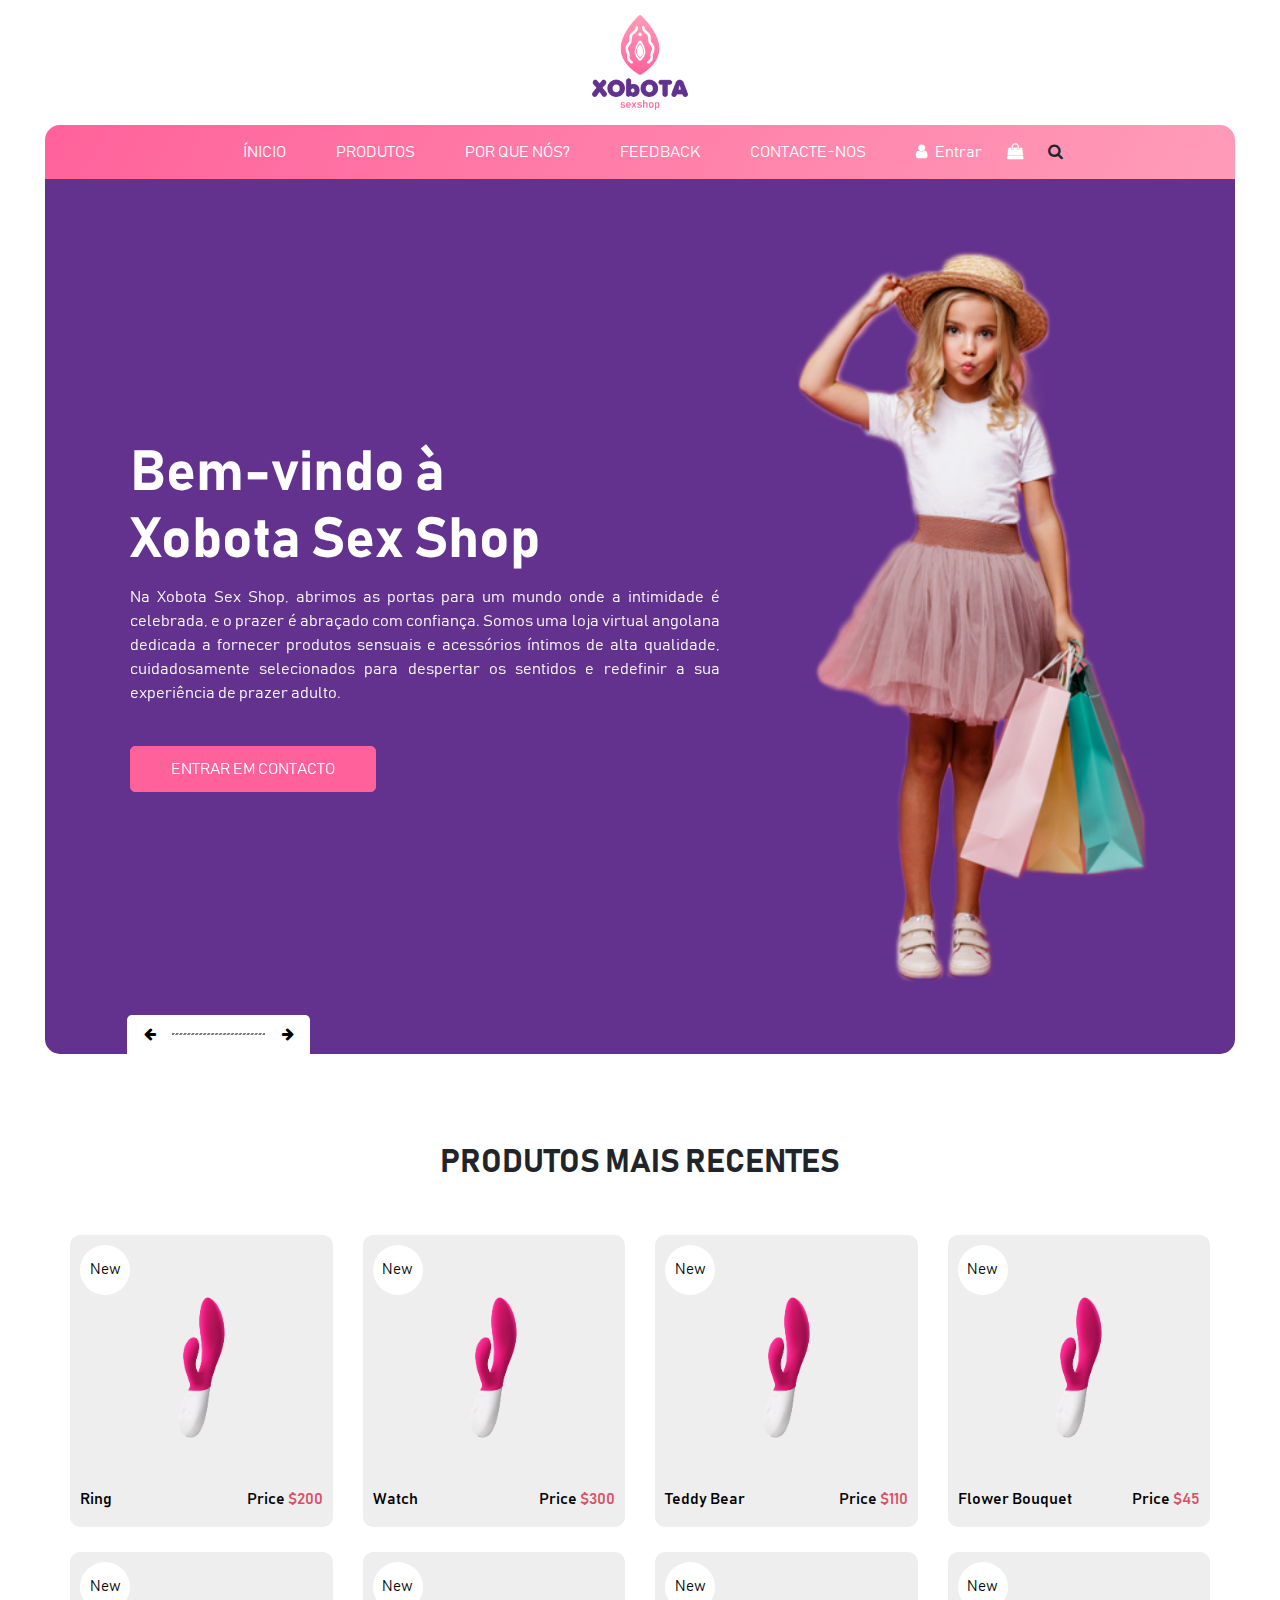
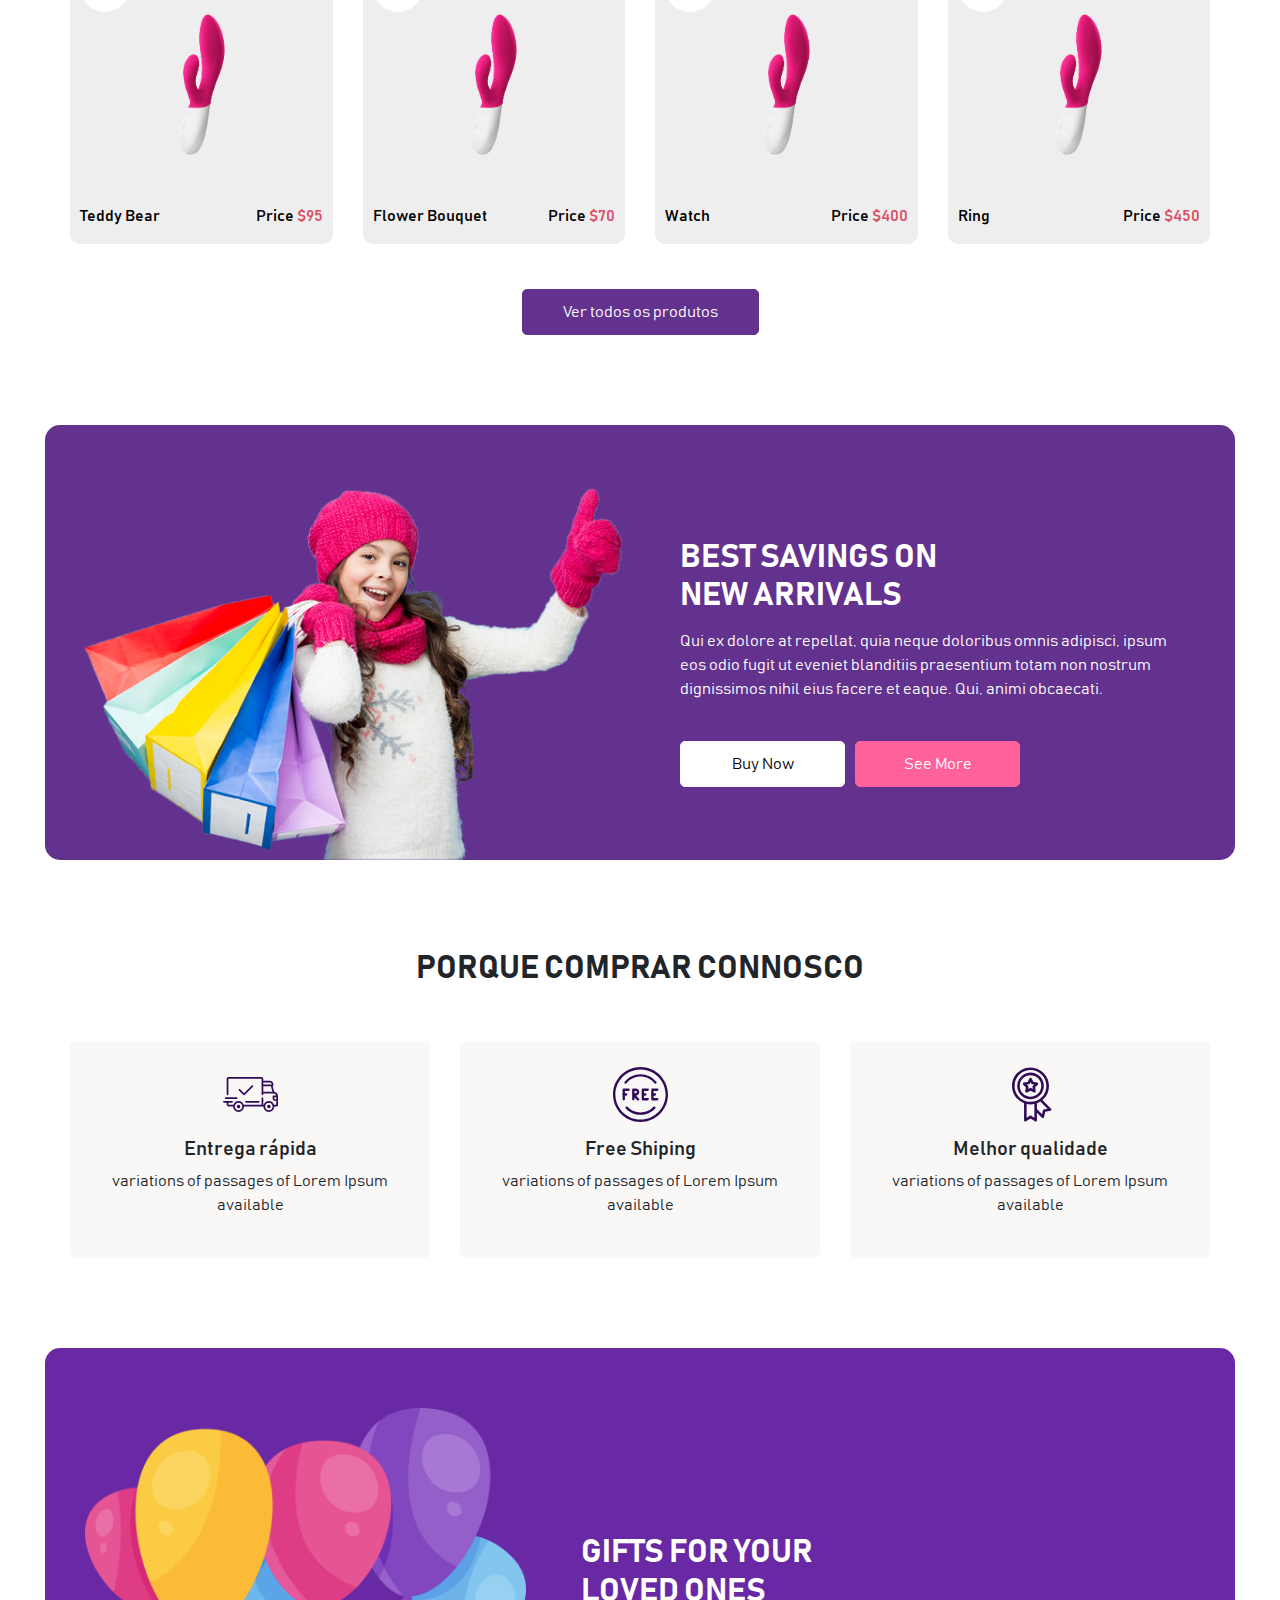
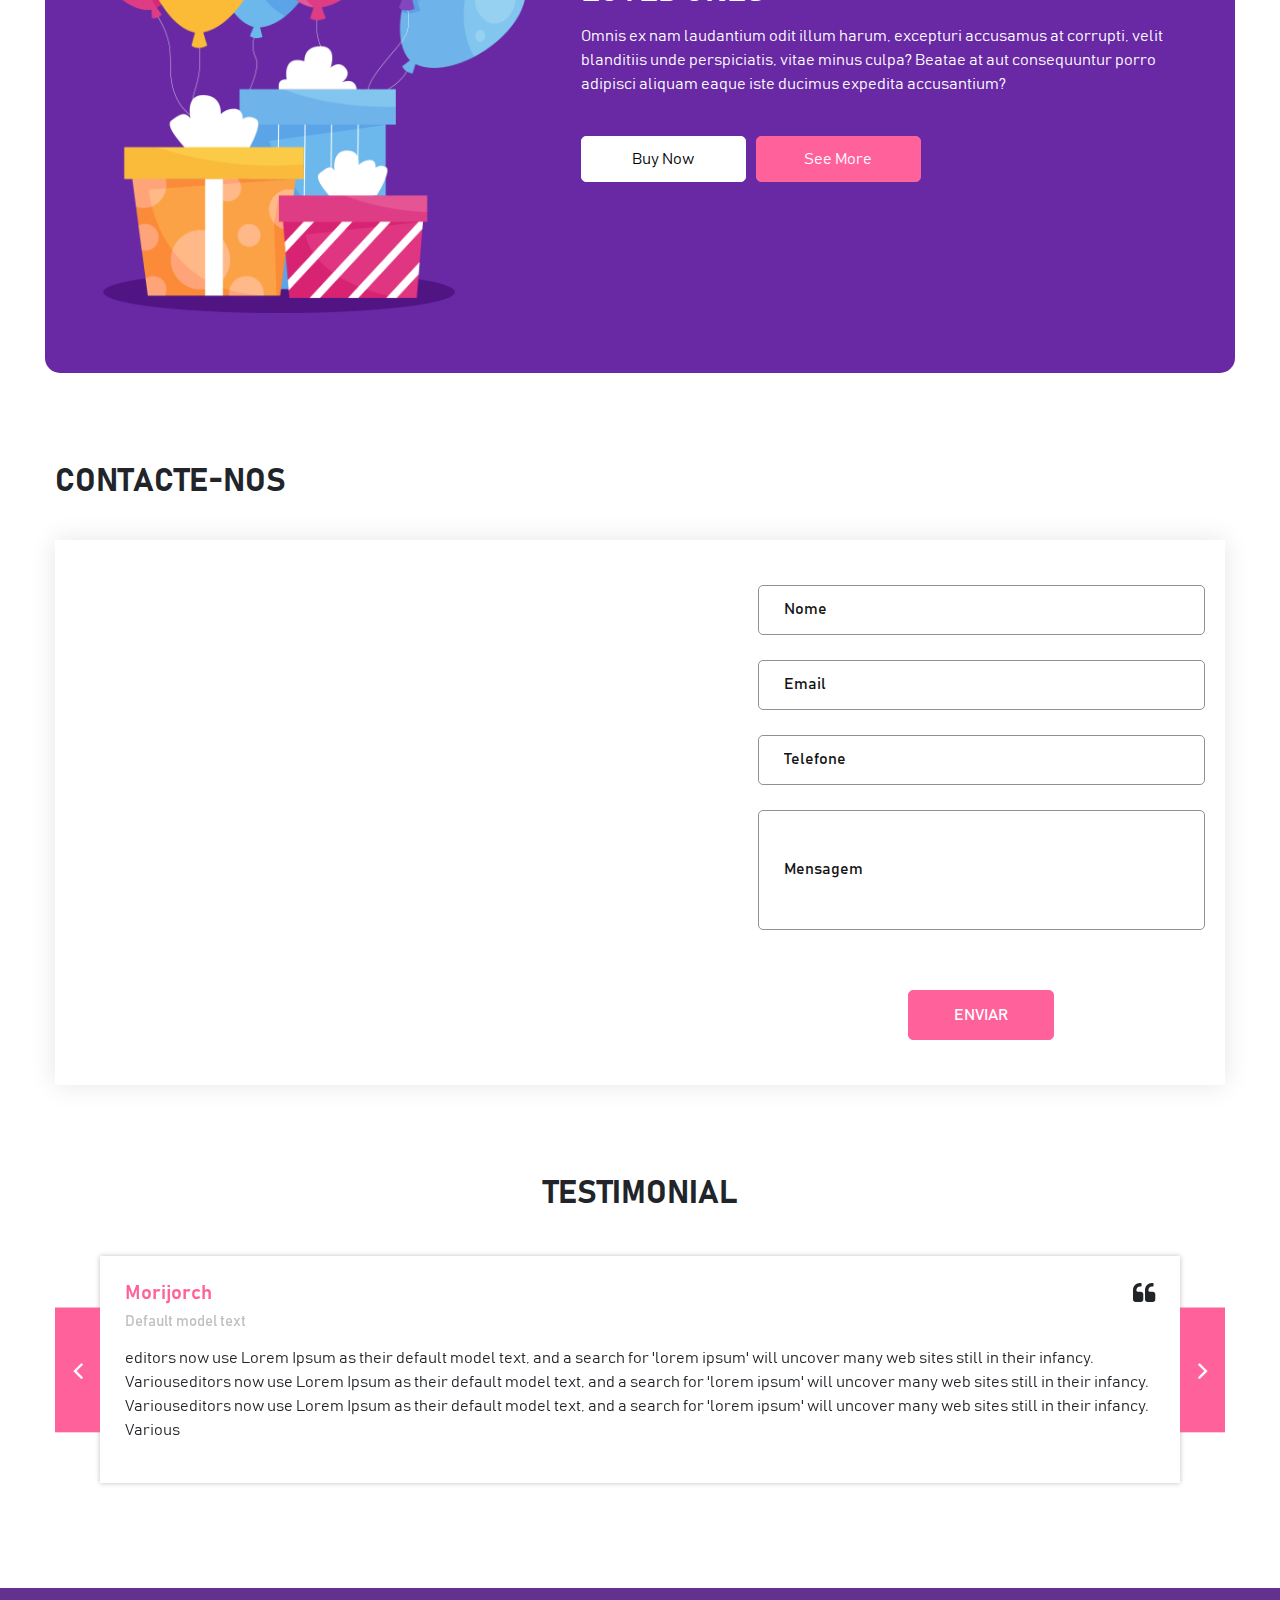
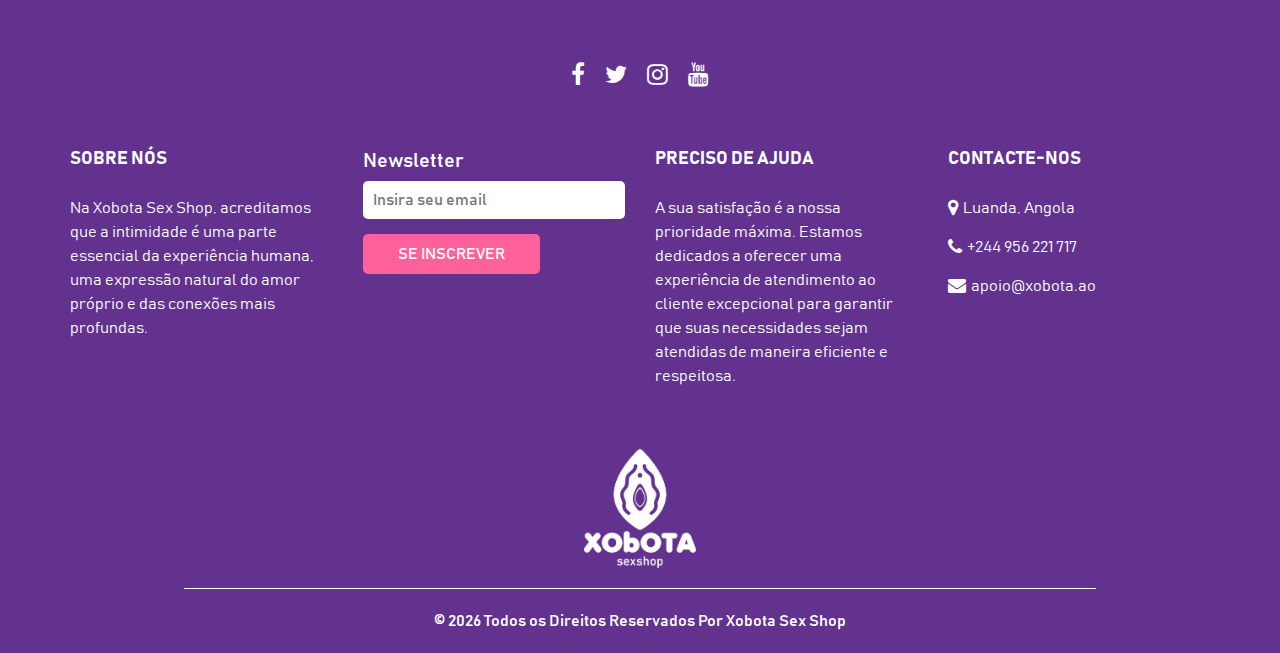
==== commit cf374bed: "mudanças" ====
--- a/index.html
+++ b/index.html
@@ -58,7 +58,7 @@
           <span>
             <picture>
               <source media="(max-width: 985px)" srcset="images/logo_2.png" type="image/png">
-              <img src="images/logo.png" alt="Xobota Sex Shop" alt="Banner">
+              <img src="images/logo.png" alt="Xobota Sex Shop">
             </picture>
           </span>
         </a>
@@ -123,8 +123,7 @@
                   <div class="col-md-7">
                     <div class="detail-box">
                       <h1>
-                        Welcome To Our <br>
-                        Gift Shop
+                        Bem-vindo à <br> Xobota Sex Shop
                       </h1>
                       <p>
                         Na Xobota Sex Shop, abrimos as portas para um mundo onde a intimidade é celebrada, e o prazer é
@@ -961,7 +960,7 @@
             </h6>
             <p>
               Na Xobota Sex Shop, acreditamos que a intimidade é uma parte essencial da experiência humana, uma
-              expressão natural do amor próprio e das conexões mais profundas. 
+              expressão natural do amor próprio e das conexões mais profundas.
             </p>
           </div>
           <div class="col-md-6 col-lg-3">
@@ -983,8 +982,9 @@
 
             </h6>
             <p>
-              Na Xobota Sex Shop, acreditamos que a intimidade é uma parte essencial da experiência humana, uma
-              expressão natural do amor próprio e das conexões mais profundas. 
+              A sua satisfação é a nossa prioridade máxima. Estamos dedicados a oferecer uma
+              experiência de atendimento ao cliente excepcional para garantir que suas necessidades sejam atendidas de
+              maneira eficiente e respeitosa.
             </p>
           </div>
           <div class="col-md-6 col-lg-3">
--- a/css/style.css
+++ b/css/style.css
@@ -143,6 +143,10 @@
   width: 6rem;
 }
 
+.navbar-brand source {
+  width: 10rem;
+}
+
 .custom_nav-container .nav_search-btn {
   padding: 0;
   border: none;
@@ -272,7 +276,7 @@
 }
 
 .slider_section .img-box img {
-  width: 275px;
+  width: 584px;
 }
 
 .slider_section .detail-box {
@@ -289,9 +293,9 @@
 .slider_section .detail-box a {
   display: inline-block;
   padding: 10px 40px;
-  background-color: #db4566;
-  color: #ffffff;
-  border: 1px solid #db4566;
+  background-color: #FF629A;
+  color: #ffffff;
+  border: 1px solid #FF629A;
   border-radius: 5px;
   -webkit-transition: all .3s;
   transition: all .3s;
@@ -301,7 +305,7 @@
 
 .slider_section .detail-box a:hover {
   background-color: transparent;
-  color: #db4566;
+  color: #ffffff;
 }
 
 .slider_section .carousel_btn-box {
--- a/css/responsive.css
+++ b/css/responsive.css
@@ -11,6 +11,15 @@
         margin-top: 10px;
 
     }
+
+
+    .navbar-brand img {
+        width: 10rem;
+      }
+      
+      .navbar-brand source {
+        width: 10rem;
+      }
 
     .custom_nav-container {
         flex-direction: row;
@@ -99,8 +108,7 @@
     .info_section {
        /* margin: 0 25px 25px; */
     }
-
-
+   
 }
 
 @media (max-width: 576px) {
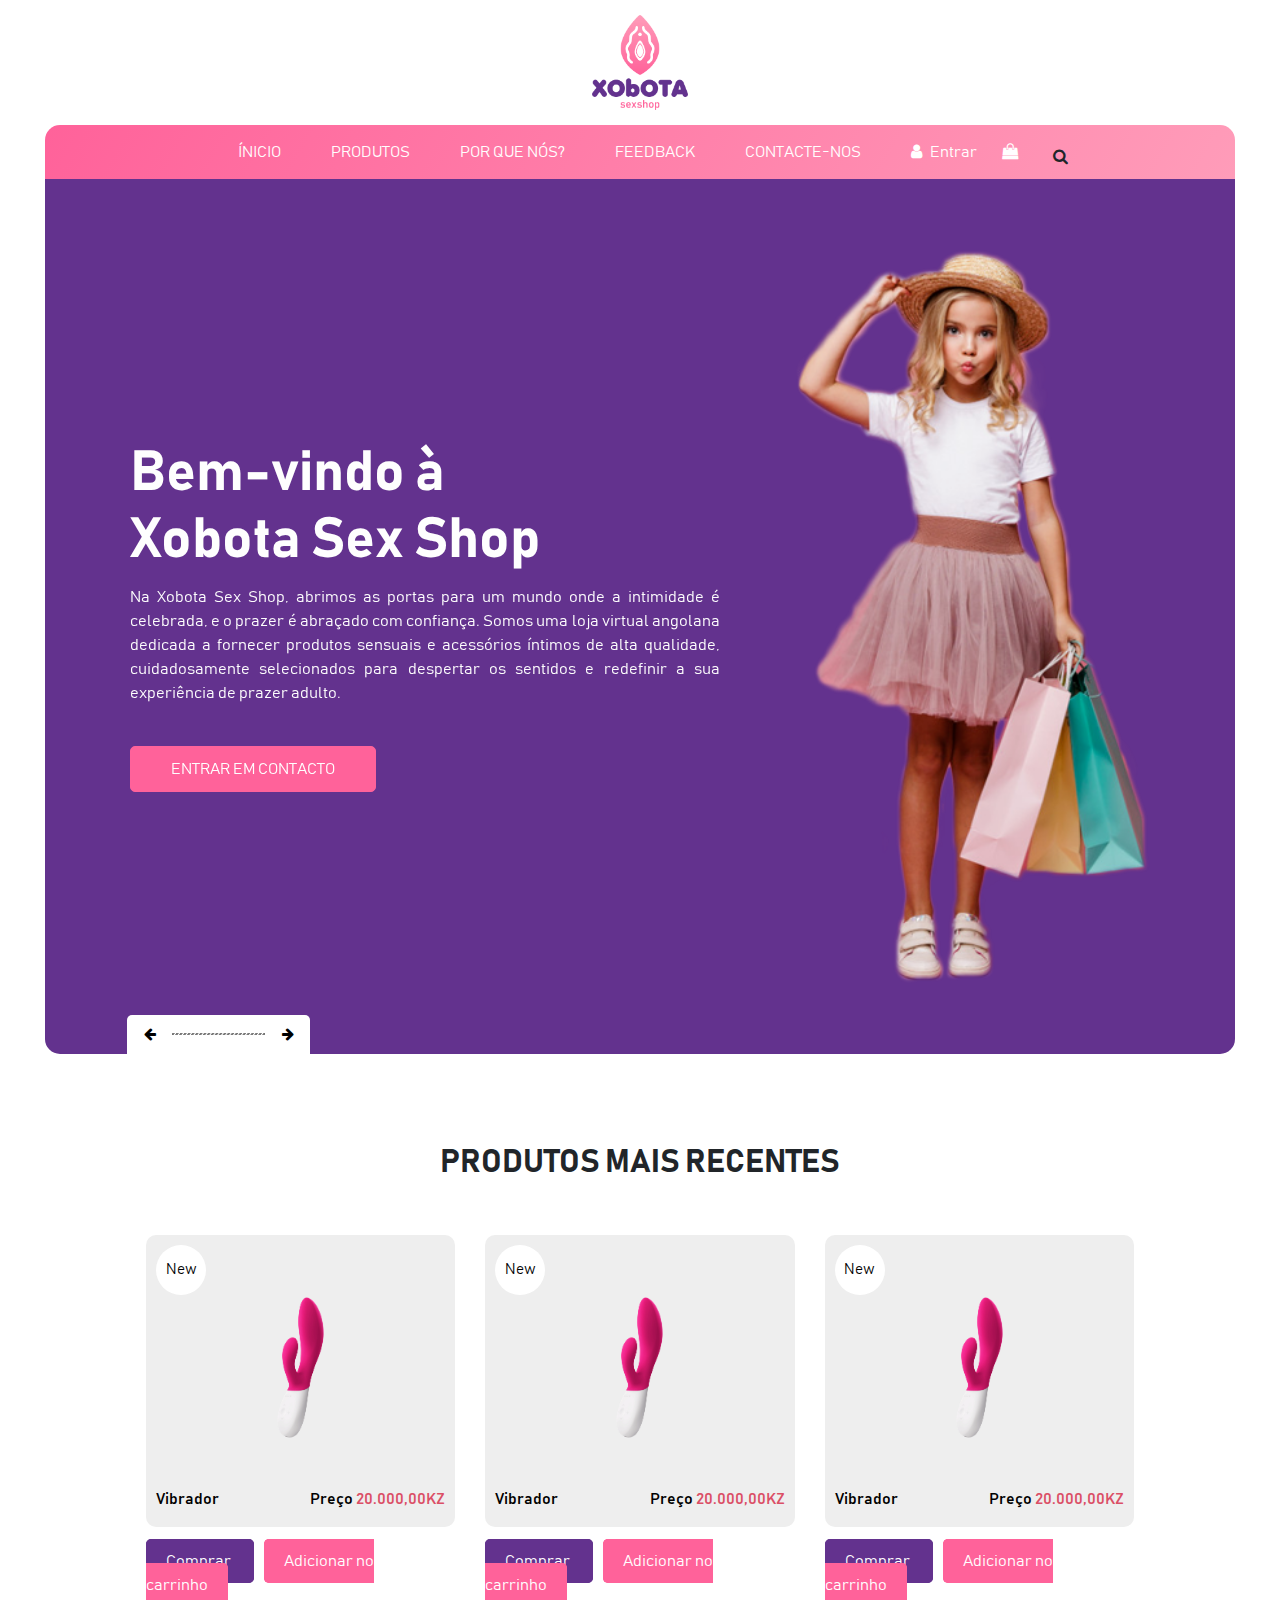
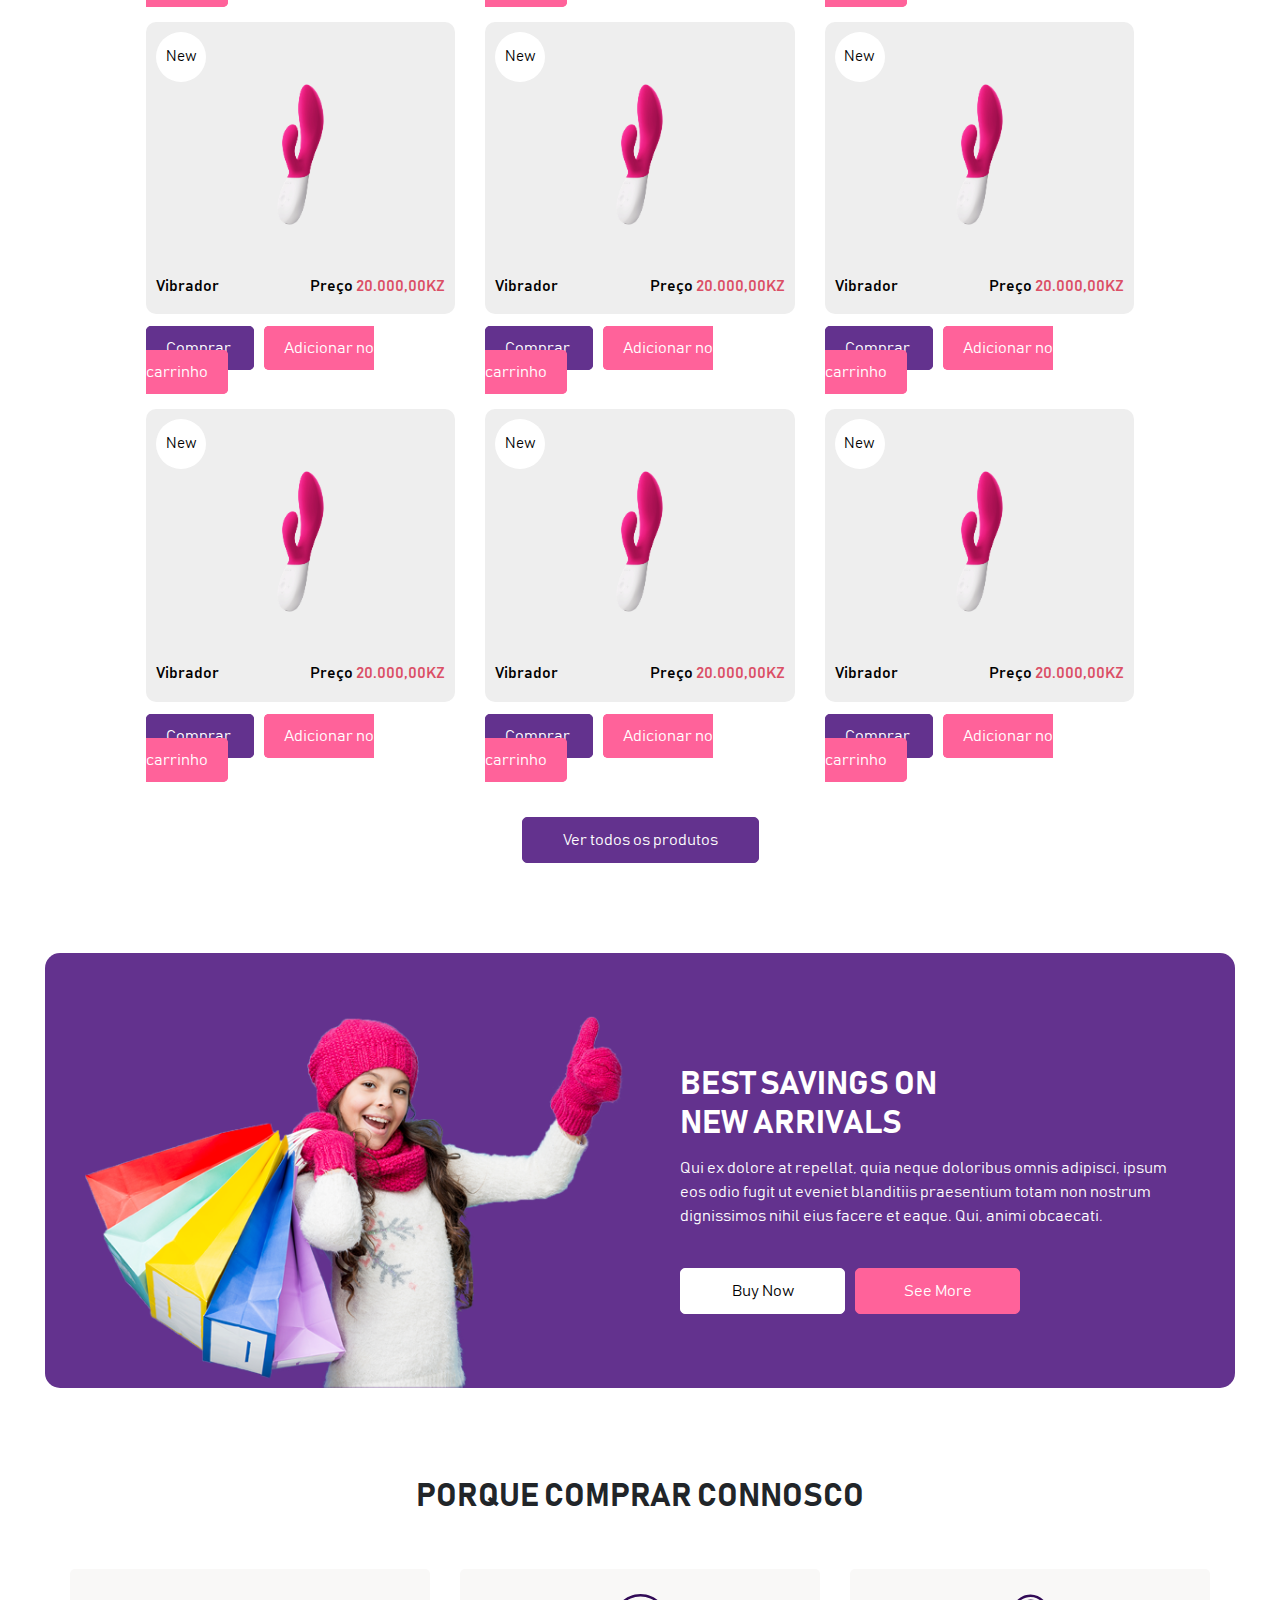
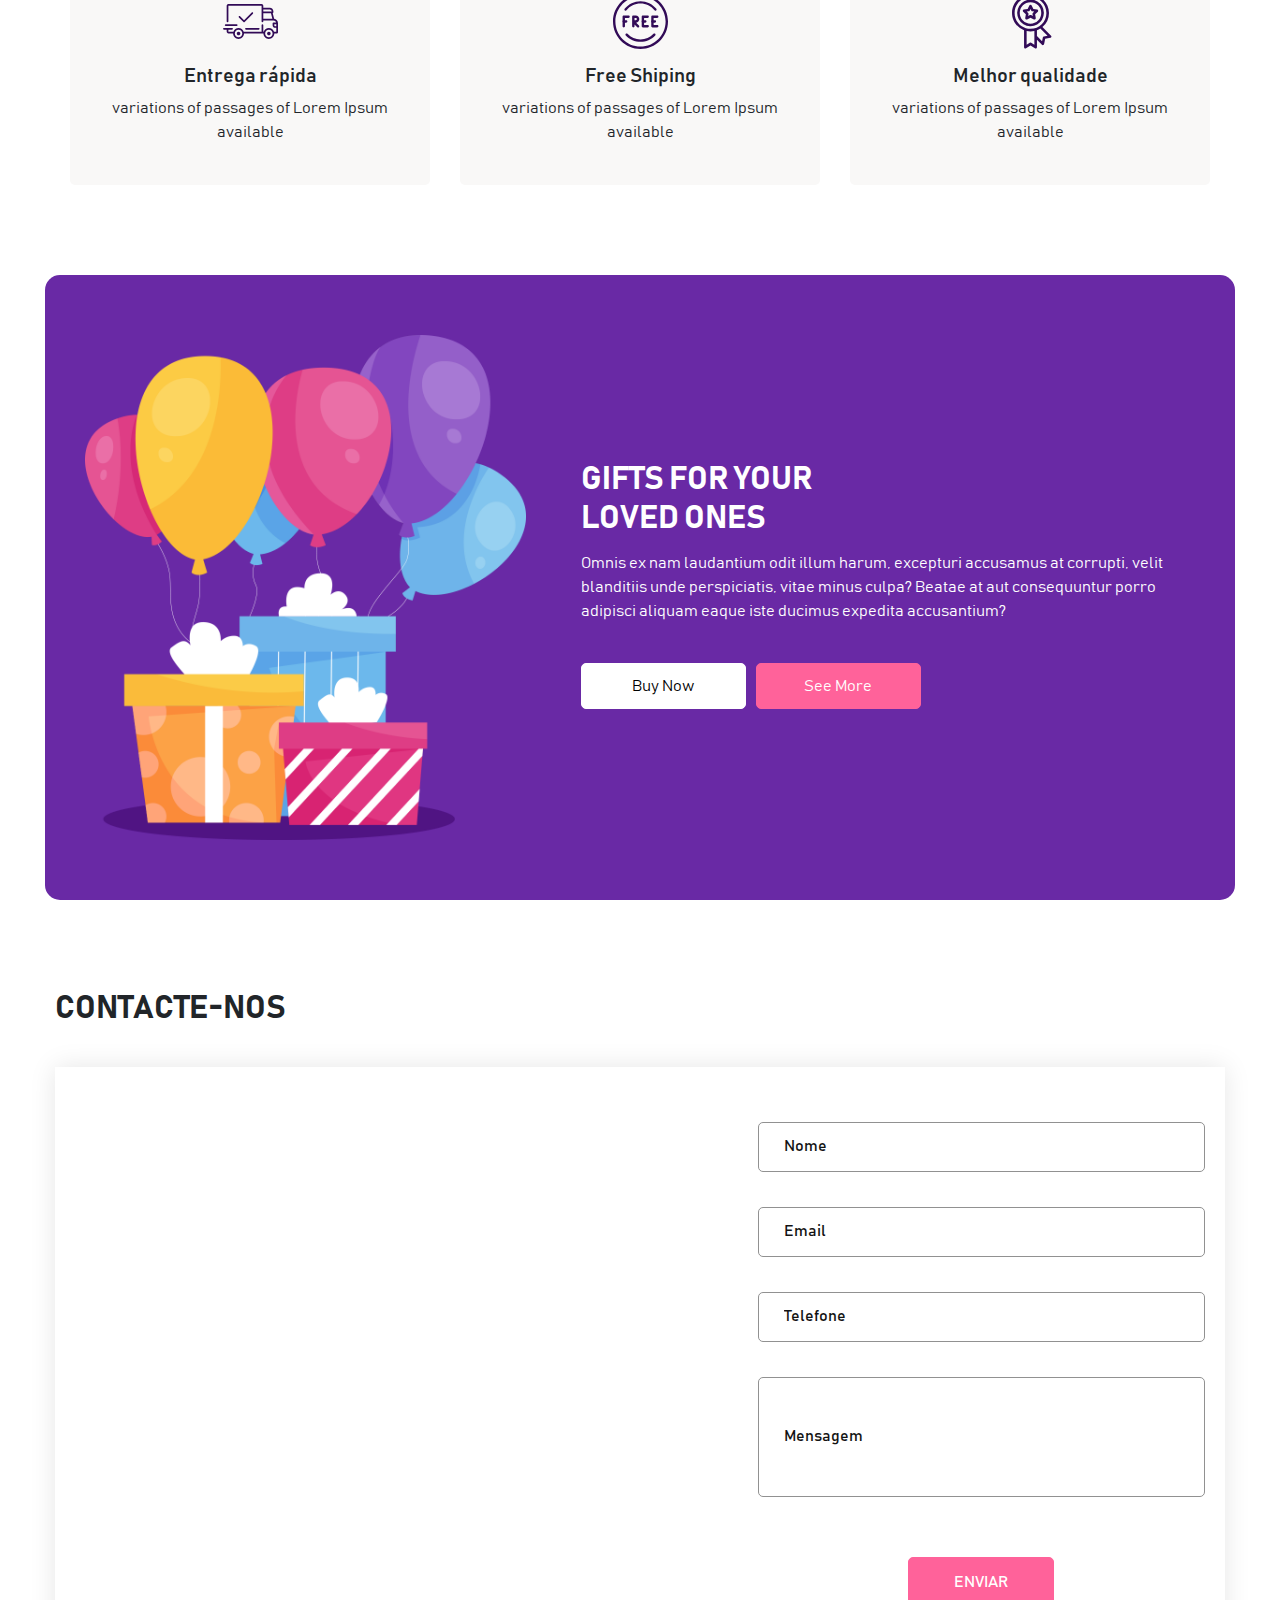
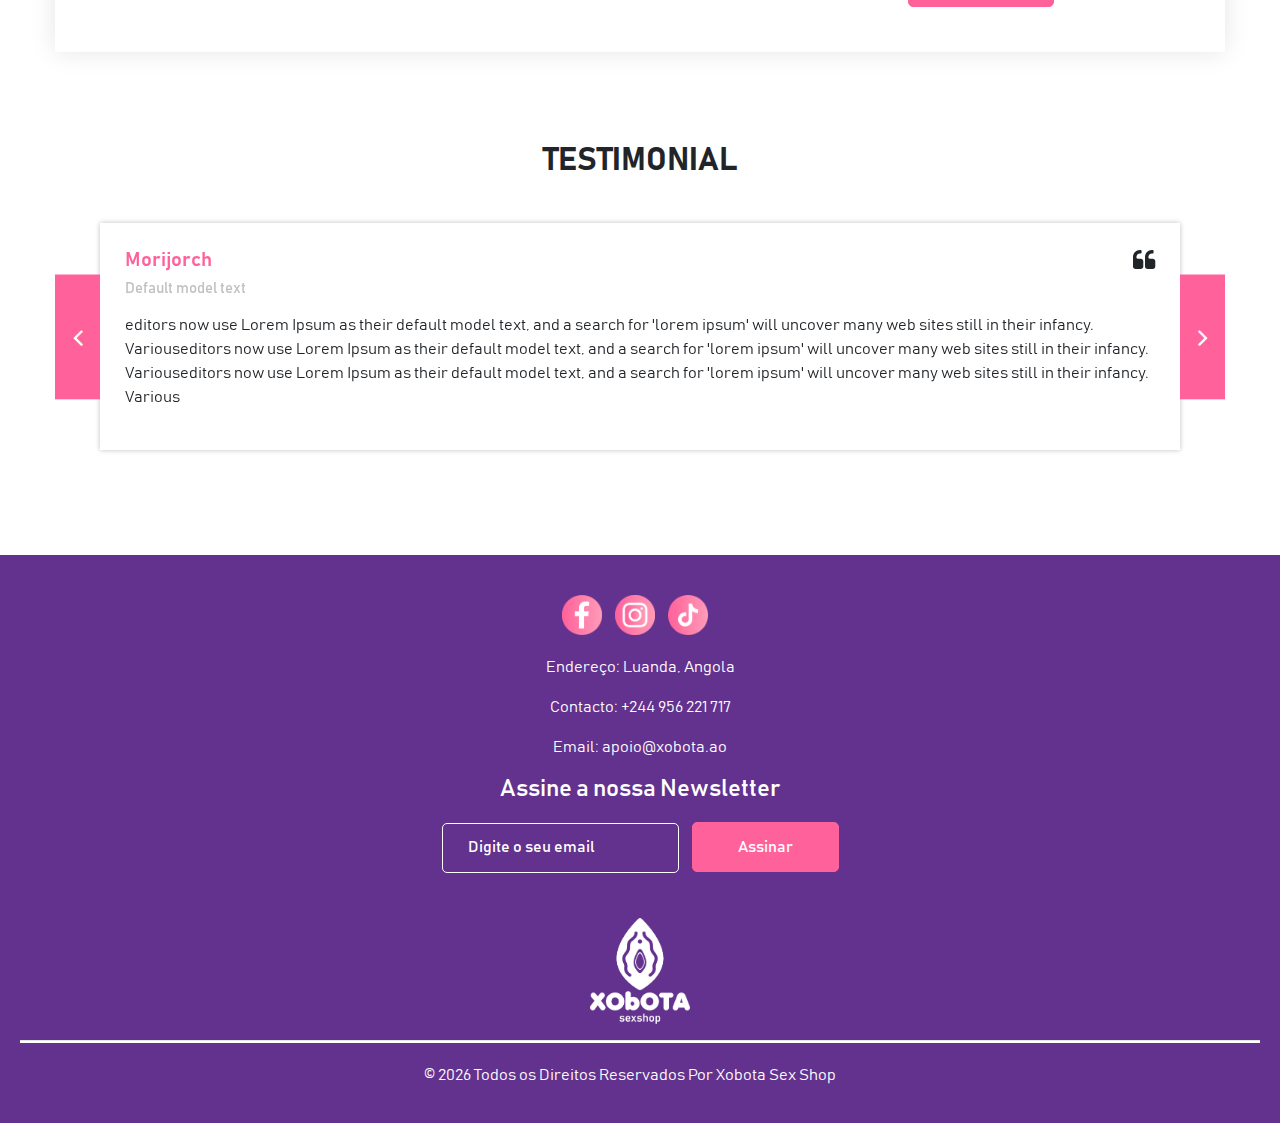
==== commit bde14d68: "mudança do footer" ====
--- a/index.html
+++ b/index.html
@@ -230,7 +230,7 @@
         </h2>
       </div>
       <div class="row">
-        <div class="col-sm-6 col-md-4 col-lg-3">
+        <div class="col-sm-6 col-md-4 col-lg-3 card-produto">
           <div class="box">
             <a href="">
               <div class="img-box">
@@ -238,12 +238,12 @@
               </div>
               <div class="detail-box">
                 <h6>
-                  Ring
-                </h6>
-                <h6>
-                  Price
+                  Vibrador
+                </h6>
+                <h6>
+                  Preço
                   <span>
-                    $200
+                    20.000,00KZ
                   </span>
                 </h6>
               </div>
@@ -254,21 +254,25 @@
               </div>
             </a>
           </div>
-        </div>
-        <div class="col-sm-6 col-md-4 col-lg-3">
+          <div class="bnt-comprar-carrinho">
+            <a class="bnt-comprar" href=""> Comprar </a>
+            <a class="bnt-carrinho" href=""> Adicionar no carrinho </a>
+          </div>
+        </div>
+        <div class="col-sm-6 col-md-4 col-lg-3 card-produto">
           <div class="box">
             <a href="">
               <div class="img-box">
-                <img src="images/p2.png" alt="">
+                <img src="images/p1.png" alt="">
               </div>
               <div class="detail-box">
                 <h6>
-                  Watch
-                </h6>
-                <h6>
-                  Price
+                  Vibrador
+                </h6>
+                <h6>
+                  Preço
                   <span>
-                    $300
+                    20.000,00KZ
                   </span>
                 </h6>
               </div>
@@ -279,21 +283,25 @@
               </div>
             </a>
           </div>
-        </div>
-        <div class="col-sm-6 col-md-4 col-lg-3">
+          <div class="bnt-comprar-carrinho">
+            <a class="bnt-comprar" href=""> Comprar </a>
+            <a class="bnt-carrinho" href=""> Adicionar no carrinho </a>
+          </div>
+        </div>
+        <div class="col-sm-6 col-md-4 col-lg-3 card-produto">
           <div class="box">
             <a href="">
               <div class="img-box">
-                <img src="images/p3.png" alt="">
+                <img src="images/p1.png" alt="">
               </div>
               <div class="detail-box">
                 <h6>
-                  Teddy Bear
-                </h6>
-                <h6>
-                  Price
+                  Vibrador
+                </h6>
+                <h6>
+                  Preço
                   <span>
-                    $110
+                    20.000,00KZ
                   </span>
                 </h6>
               </div>
@@ -304,21 +312,25 @@
               </div>
             </a>
           </div>
-        </div>
-        <div class="col-sm-6 col-md-4 col-lg-3">
+          <div class="bnt-comprar-carrinho">
+            <a class="bnt-comprar" href=""> Comprar </a>
+            <a class="bnt-carrinho" href=""> Adicionar no carrinho </a>
+          </div>
+        </div>
+        <div class="col-sm-6 col-md-4 col-lg-3 card-produto">
           <div class="box">
             <a href="">
               <div class="img-box">
-                <img src="images/p4.png" alt="">
+                <img src="images/p1.png" alt="">
               </div>
               <div class="detail-box">
                 <h6>
-                  Flower Bouquet
-                </h6>
-                <h6>
-                  Price
+                  Vibrador
+                </h6>
+                <h6>
+                  Preço
                   <span>
-                    $45
+                    20.000,00KZ
                   </span>
                 </h6>
               </div>
@@ -329,21 +341,25 @@
               </div>
             </a>
           </div>
-        </div>
-        <div class="col-sm-6 col-md-4 col-lg-3">
+          <div class="bnt-comprar-carrinho">
+            <a class="bnt-comprar" href=""> Comprar </a>
+            <a class="bnt-carrinho" href=""> Adicionar no carrinho </a>
+          </div>
+        </div>
+        <div class="col-sm-6 col-md-4 col-lg-3 card-produto">
           <div class="box">
             <a href="">
               <div class="img-box">
-                <img src="images/p5.png" alt="">
+                <img src="images/p1.png" alt="">
               </div>
               <div class="detail-box">
                 <h6>
-                  Teddy Bear
-                </h6>
-                <h6>
-                  Price
+                  Vibrador
+                </h6>
+                <h6>
+                  Preço
                   <span>
-                    $95
+                    20.000,00KZ
                   </span>
                 </h6>
               </div>
@@ -354,21 +370,25 @@
               </div>
             </a>
           </div>
-        </div>
-        <div class="col-sm-6 col-md-4 col-lg-3">
+          <div class="bnt-comprar-carrinho">
+            <a class="bnt-comprar" href=""> Comprar </a>
+            <a class="bnt-carrinho" href=""> Adicionar no carrinho </a>
+          </div>
+        </div>
+        <div class="col-sm-6 col-md-4 col-lg-3 card-produto">
           <div class="box">
             <a href="">
               <div class="img-box">
-                <img src="images/p6.png" alt="">
+                <img src="images/p1.png" alt="">
               </div>
               <div class="detail-box">
                 <h6>
-                  Flower Bouquet
-                </h6>
-                <h6>
-                  Price
+                  Vibrador
+                </h6>
+                <h6>
+                  Preço
                   <span>
-                    $70
+                    20.000,00KZ
                   </span>
                 </h6>
               </div>
@@ -379,21 +399,25 @@
               </div>
             </a>
           </div>
-        </div>
-        <div class="col-sm-6 col-md-4 col-lg-3">
+          <div class="bnt-comprar-carrinho">
+            <a class="bnt-comprar" href=""> Comprar </a>
+            <a class="bnt-carrinho" href=""> Adicionar no carrinho </a>
+          </div>
+        </div>
+        <div class="col-sm-6 col-md-4 col-lg-3 card-produto">
           <div class="box">
             <a href="">
               <div class="img-box">
-                <img src="images/p7.png" alt="">
+                <img src="images/p1.png" alt="">
               </div>
               <div class="detail-box">
                 <h6>
-                  Watch
-                </h6>
-                <h6>
-                  Price
+                  Vibrador
+                </h6>
+                <h6>
+                  Preço
                   <span>
-                    $400
+                    20.000,00KZ
                   </span>
                 </h6>
               </div>
@@ -404,21 +428,25 @@
               </div>
             </a>
           </div>
-        </div>
-        <div class="col-sm-6 col-md-4 col-lg-3">
+          <div class="bnt-comprar-carrinho">
+            <a class="bnt-comprar" href=""> Comprar </a>
+            <a class="bnt-carrinho" href=""> Adicionar no carrinho </a>
+          </div>
+        </div>
+        <div class="col-sm-6 col-md-4 col-lg-3 card-produto">
           <div class="box">
             <a href="">
               <div class="img-box">
-                <img src="images/p8.png" alt="">
+                <img src="images/p1.png" alt="">
               </div>
               <div class="detail-box">
                 <h6>
-                  Ring
-                </h6>
-                <h6>
-                  Price
+                  Vibrador
+                </h6>
+                <h6>
+                  Preço
                   <span>
-                    $450
+                    20.000,00KZ
                   </span>
                 </h6>
               </div>
@@ -429,8 +457,42 @@
               </div>
             </a>
           </div>
-
-        </div>
+          <div class="bnt-comprar-carrinho">
+            <a class="bnt-comprar" href=""> Comprar </a>
+            <a class="bnt-carrinho" href=""> Adicionar no carrinho </a>
+          </div>
+        </div>
+
+        <div class="col-sm-6 col-md-4 col-lg-3 card-produto">
+          <div class="box">
+            <a href="">
+              <div class="img-box">
+                <img src="images/p1.png" alt="">
+              </div>
+              <div class="detail-box">
+                <h6>
+                  Vibrador
+                </h6>
+                <h6>
+                  Preço
+                  <span>
+                    20.000,00KZ
+                  </span>
+                </h6>
+              </div>
+              <div class="new">
+                <span>
+                  New
+                </span>
+              </div>
+            </a>
+          </div>
+          <div class="bnt-comprar-carrinho">
+            <a class="bnt-comprar" href=""> Comprar </a>
+            <a class="bnt-carrinho" href=""> Adicionar no carrinho </a>
+          </div>
+        </div>
+
       </div>
       <div class="btn-box">
         <a href="shop.html">
@@ -932,105 +994,49 @@
   </section>
   <!-- end client section -->
 
-  <!-- info section -->
-
-  <section class="info_section  layout_padding2-top">
-    <div class="social_container">
-      <div class="social_box">
-        <a href="">
-          <i class="fa fa-facebook" aria-hidden="true"></i>
-        </a>
-        <a href="">
-          <i class="fa fa-twitter" aria-hidden="true"></i>
-        </a>
-        <a href="">
-          <i class="fa fa-instagram" aria-hidden="true"></i>
-        </a>
-        <a href="">
-          <i class="fa fa-youtube" aria-hidden="true"></i>
-        </a>
-      </div>
+  <!-- footer -->
+
+
+
+  <footer>
+    <div class="social-icons">
+      <a href="#" class="icon-link"><img src="images/Facebook-8.png" alt="Facebook"></a>
+      <a href="#" class="icon-link"><img src="images/Instagram-8.png" alt="Instagram"></a>
+      <a href="#" class="icon-link"><img src="images/TikTok-8.png" alt="TikTok"></a>
     </div>
-    <div class="info_container ">
-      <div class="container">
-        <div class="row">
-          <div class="col-md-6 col-lg-3">
-            <h6>
-              SOBRE NÓS
-            </h6>
-            <p>
-              Na Xobota Sex Shop, acreditamos que a intimidade é uma parte essencial da experiência humana, uma
-              expressão natural do amor próprio e das conexões mais profundas.
-            </p>
-          </div>
-          <div class="col-md-6 col-lg-3">
-            <div class="info_form ">
-              <h5>
-                Newsletter
-              </h5>
-              <form action="#">
-                <input type="email" placeholder="Insira seu email">
-                <button>
-                  SE INSCREVER
-                </button>
-              </form>
-            </div>
-          </div>
-          <div class="col-md-6 col-lg-3">
-            <h6>
-              PRECISO DE AJUDA
-
-            </h6>
-            <p>
-              A sua satisfação é a nossa prioridade máxima. Estamos dedicados a oferecer uma
-              experiência de atendimento ao cliente excepcional para garantir que suas necessidades sejam atendidas de
-              maneira eficiente e respeitosa.
-            </p>
-          </div>
-          <div class="col-md-6 col-lg-3">
-            <h6>
-              CONTACTE-NOS
-            </h6>
-            <div class="info_link-box">
-              <a href="">
-                <i class="fa fa-map-marker" aria-hidden="true"></i>
-                <span> Luanda, Angola </span>
-              </a>
-              <a href="">
-                <i class="fa fa-phone" aria-hidden="true"></i>
-                <span>+244 956 221 717 </span>
-              </a>
-              <a href="">
-                <i class="fa fa-envelope" aria-hidden="true"></i>
-                <span> apoio@xobota.ao</span>
-              </a>
-            </div>
-          </div>
-        </div>
-      </div>
+    <div class="contact-info">
+      <p> <a href="https://www.google.com/maps/place/Luanda,%20Angola" target="_blank">Endereço: Luanda, Angola</a>
+      </p>
+      <p> <a href="tel:+244956221717">Contacto: +244 956 221 717</a>
+      </p>
+      <p> <a href="mailto:apoio@xobota.ao">Email: apoio@xobota.ao</a>
+      </p>
     </div>
-    <!-- footer section -->
-
-
-
-    <footer class=" footer_section">
-
-
-      <div class="container">
-
-        <a href="#"> <img src="images/logo_branco.png" alt="Xobota Sex Shop"></a>
-
-        <p>
-          &copy; <span id="displayYear"></span> Todos os Direitos Reservados Por
-          <a href="#">Xobota Sex Shop</a>
-        </p>
-      </div>
-    </footer>
-    <!-- footer section -->
-
-  </section>
-
-  <!-- end info section -->
+    <form class="newsletter-form">
+      <h4>Assine a nossa Newsletter</h4>
+      <input type="email" placeholder="Digite o seu email" required>
+      <button type="submit">Assinar</button>
+    </form>
+    <div class="logo">
+
+<a href="#">   <img src="images/logo_branco.png" alt="Xobota Sex Shop">
+</div> </a>
+
+    
+    
+    <hr>
+    
+    <div class="copyright">
+
+      <p>
+        &copy; <span id="displayYear"></span> Todos os Direitos Reservados Por 
+        <a href="#">Xobota Sex Shop</a>
+      </p>
+    </div>
+  </footer>
+
+
+    <!-- end footer -->
 
 
   <script src="js/jquery-3.4.1.min.js"></script>
--- a/css/style.css
+++ b/css/style.css
@@ -247,6 +247,54 @@
 }
 
 /*end header section*/
+
+.bnt-comprar-carrinho    {
+  margin-top: 22px;
+}
+
+.bnt-comprar-carrinho a   {
+  color: #fefefe;
+  padding: 25px;
+  border-radius:5px;
+  border: none;
+  margin-left: 10px;
+}
+
+.bnt-comprar-carrinho .bnt-comprar   {
+  padding: 13px 19px;
+  background-color: #63328E;
+  color: #ffffff;
+  border: 1px solid #63328E;
+  border-radius: 5px;
+  -webkit-transition: all .3s;
+  transition: all .3s;
+  margin-left: 0px;
+}
+
+
+.bnt-comprar-carrinho .bnt-comprar:hover   {
+  background-color: transparent;
+  color: #63328E;
+}
+
+.bnt-comprar-carrinho .bnt-carrinho  {
+  padding: 13px 19px;
+  background-color: #FF629A;
+  color: #ffffff;
+  border: 1px solid #FF629A;
+  border-radius: 5px;
+  -webkit-transition: all .3s;
+  transition: all .3s;
+  margin-left: 10px;
+}
+
+.bnt-comprar-carrinho .bnt-carrinho:hover   {
+  background-color: transparent;
+  color: #FF629A;
+}
+
+
+
 .slider_section .slider_container {
   color: #fefefe;
   background-color: #000000;
@@ -880,31 +928,137 @@
 
 /* end info section */
 /* footer section*/
-.footer_section {
-  margin-top: 45px;
-  font-weight: 500;
-}
-
-.footer_section p {
-  padding: 20px 0;
+/* Reset some default styles */
+
+/* Styling for the footer */
+footer {
+  background-color: #63328E;
+  padding: 20px;
+  text-align: center;
+}
+
+footer hr {
+  background-color: #ffffff;
+  padding: 0.8px;
+  text-align: center;
+}
+
+footer ::placeholder {
+ color: #ffffff;
+ font-weight: 400;
+}
+
+footer a:hover {
+  color: #FF629A;
+}
+
+footer a:active {
+  color: #FF629A;
+}
+
+footer a:after {
+  content: "";
+  color: #FF629A;
+}
+
+.social-icons {
+  margin-top: 20px;
+  margin-bottom: 20px;
+}
+
+.social-icons img {
+  width: 40px;
+}
+
+.icon-link {
+  display: inline-block;
+  margin-right: 10px;
+}
+
+.contact-info {
+  margin-bottom: 10px;
+}
+
+.footer-links a {
+  margin-right: 20px;
+  text-decoration: none;
+  color: #ffffff;
+}
+
+.copyright a {
+  margin-right: 20px;
+  text-decoration: none;
+  color: #ffffff;
+}
+
+.copyright a:hover {
+  margin-right: 20px;
+  text-decoration: none;
+  color: #FF629A;
+}
+
+.copyright a:active {
+  margin-right: 20px;
+  text-decoration: none;
+  color: #FF629A;
+}
+
+footer form h4 {
+  color: #ffffff;
+}
+
+.logo {
+  margin-bottom: 25px;
+}
+
+.logo img {
+  margin-top: 20px;
+  max-width: 100px;
+  height: auto;
+}
+
+/* Center-aligning the content */
+.footer-links, .logo {
+  text-align: center;
   margin: 0 auto;
-  text-align: center;
-  border-top: 1.5px solid #ffffff;
-  width: 80%;
-}
-
-.footer_section a {
-  color: #ffffff;
-}
-
-.footer_section img {
-  display: flex;
-  justify-content: center;
-  align-items: center;
-  width: 7rem;
-  margin: auto;
-  margin-bottom: 20px;
-}
+}
+
+/* Copyright text */
+.copyright {
+  margin-top: 20px;
+  color: #ffffff;
+}
+
+form input {
+  border: 1px solid #ffffff;
+  height: 50px;
+  margin-top: 10px;
+  margin-bottom: 25px;
+  padding-left: 25px;
+  background-color: transparent;
+  outline: none;
+  color: #ffffff;
+  border-radius: 5px;
+}
+
+form button {
+  margin-top: 10px;
+  padding: 12px 45px;
+  background-color: #FF629A;
+  color: #ffffff;
+  border: 1px solid #FF629A;
+  border-radius: 5px;
+  -webkit-transition: all .3s;
+  transition: all .3s;
+  color: #fff;
+  margin-left: 10px;
+}
+
+form button:hover {
+  background-color: transparent;
+  color: #ffffff;
+}
+
 
 /* end footer section*/
 /*# sourceMappingURL=style.css.map */--- a/css/responsive.css
+++ b/css/responsive.css
@@ -78,6 +78,8 @@
         padding: 0 25px;
     }
 
+    
+
     .slider_section .img-box {
         margin-bottom: 45px;
     }
@@ -104,6 +106,22 @@
         align-items: center;
 
     }
+
+    .row-info {
+        display: -ms-flexbox;
+        display: flex;
+        flex-wrap: wrap;
+        justify-content: center;
+        -ms-flex-wrap: wrap;
+        margin-right: -15px;
+        margin-left: -15px;
+        text-align: center;
+        display: flex;
+        flex-direction: column;
+        align-items: center
+      }
+
+
 
     .info_section {
        /* margin: 0 25px 25px; */
